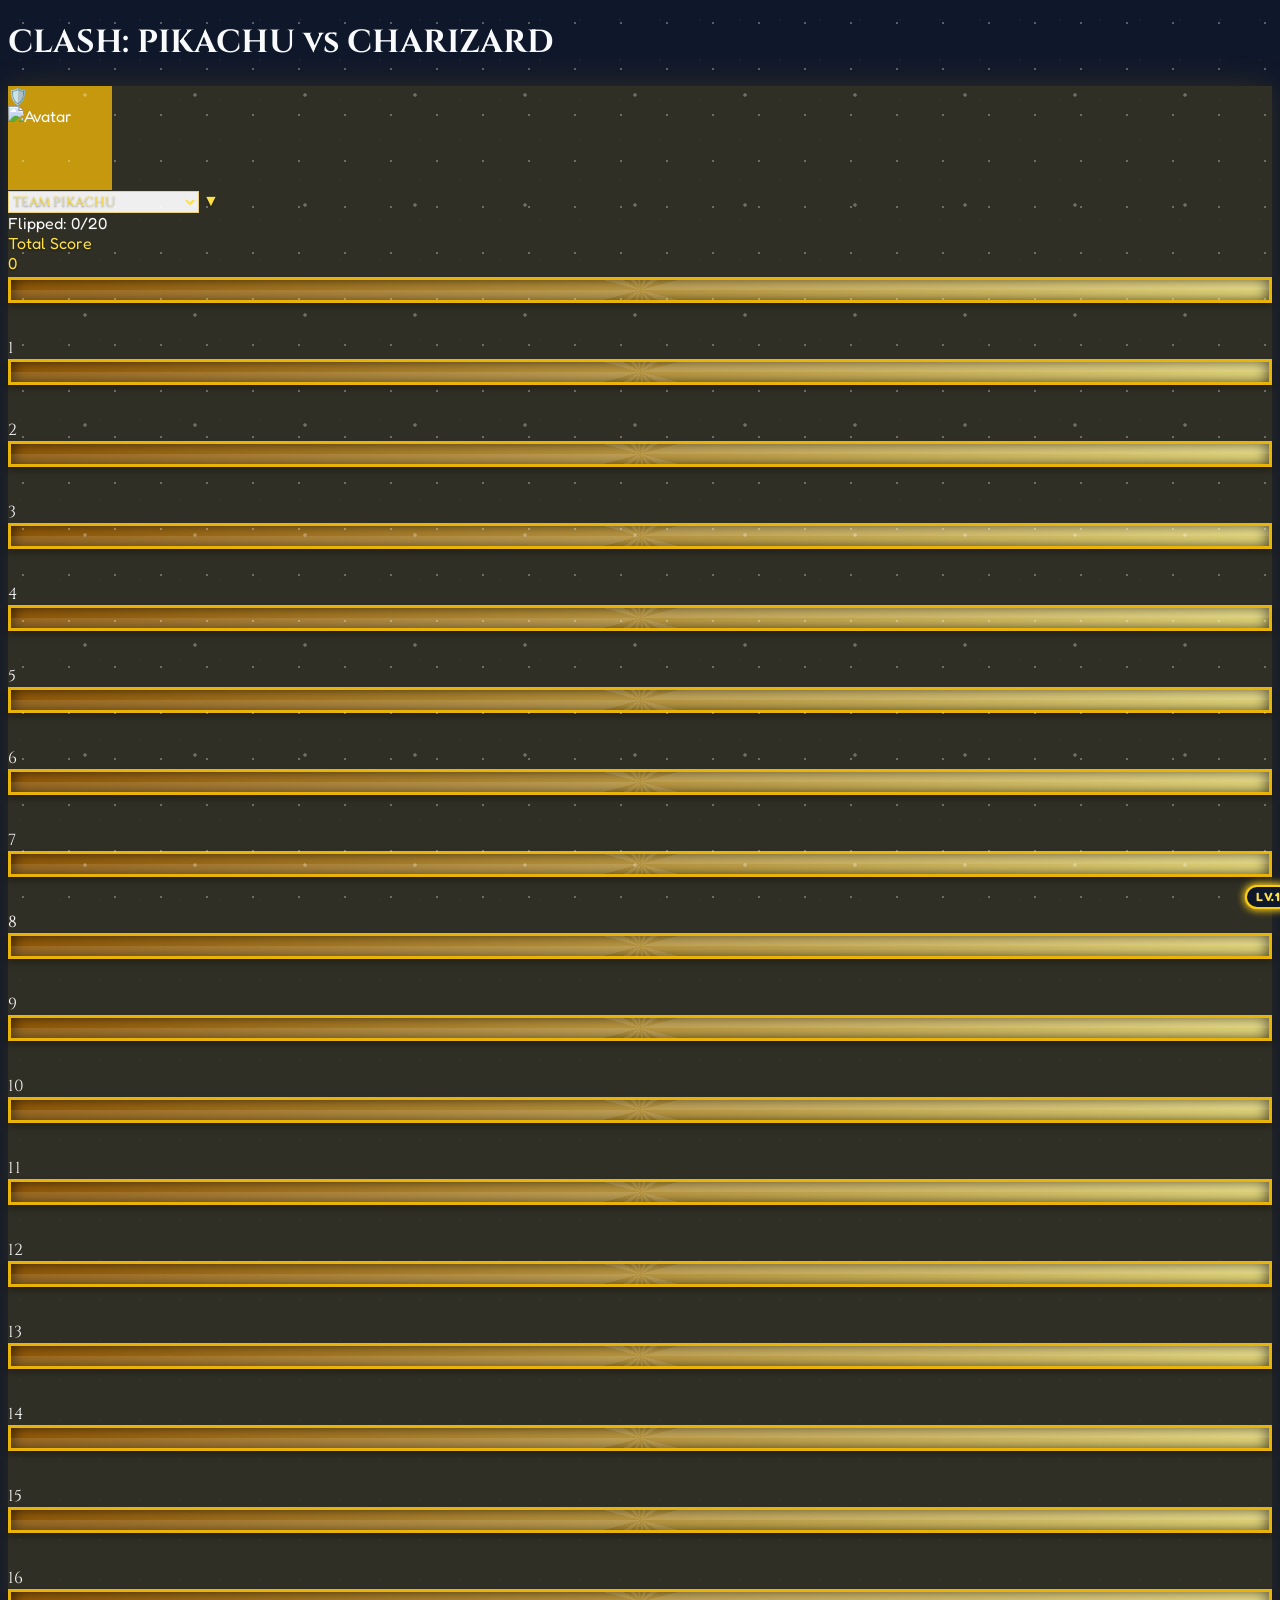
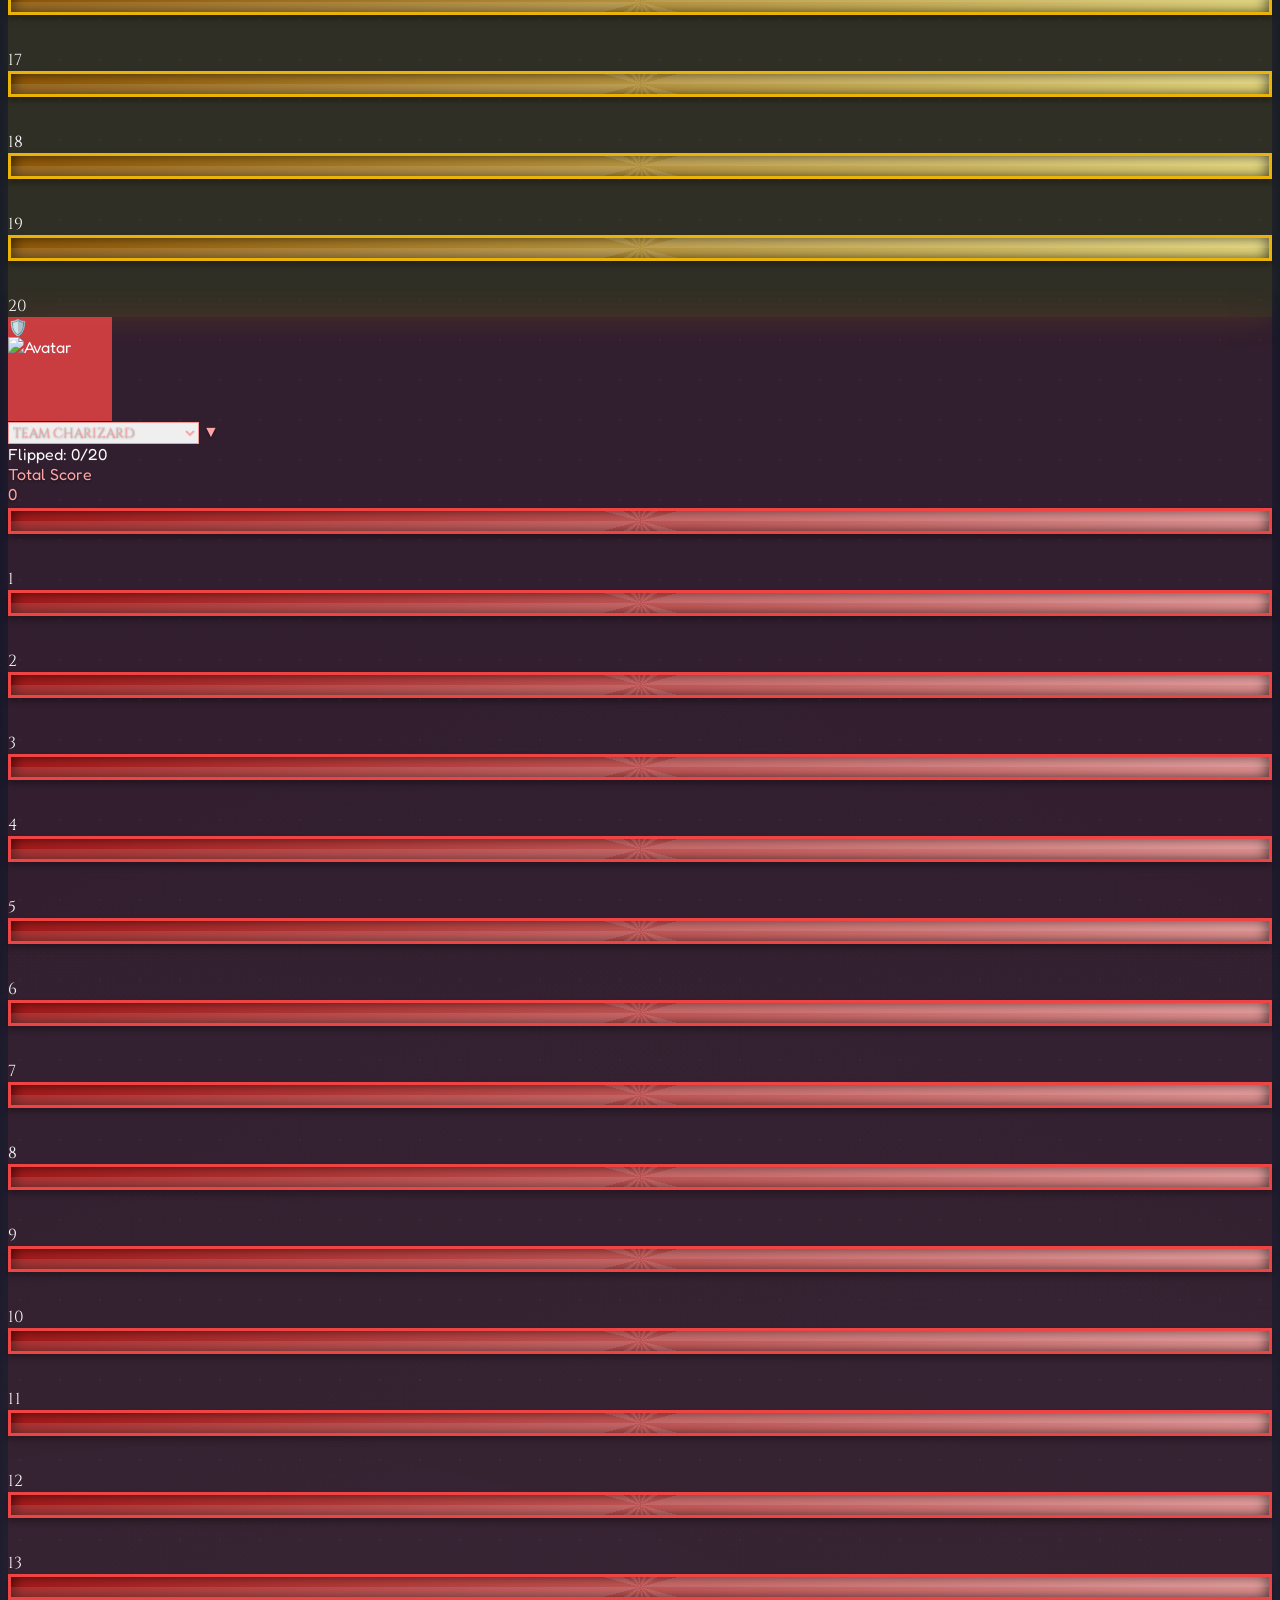
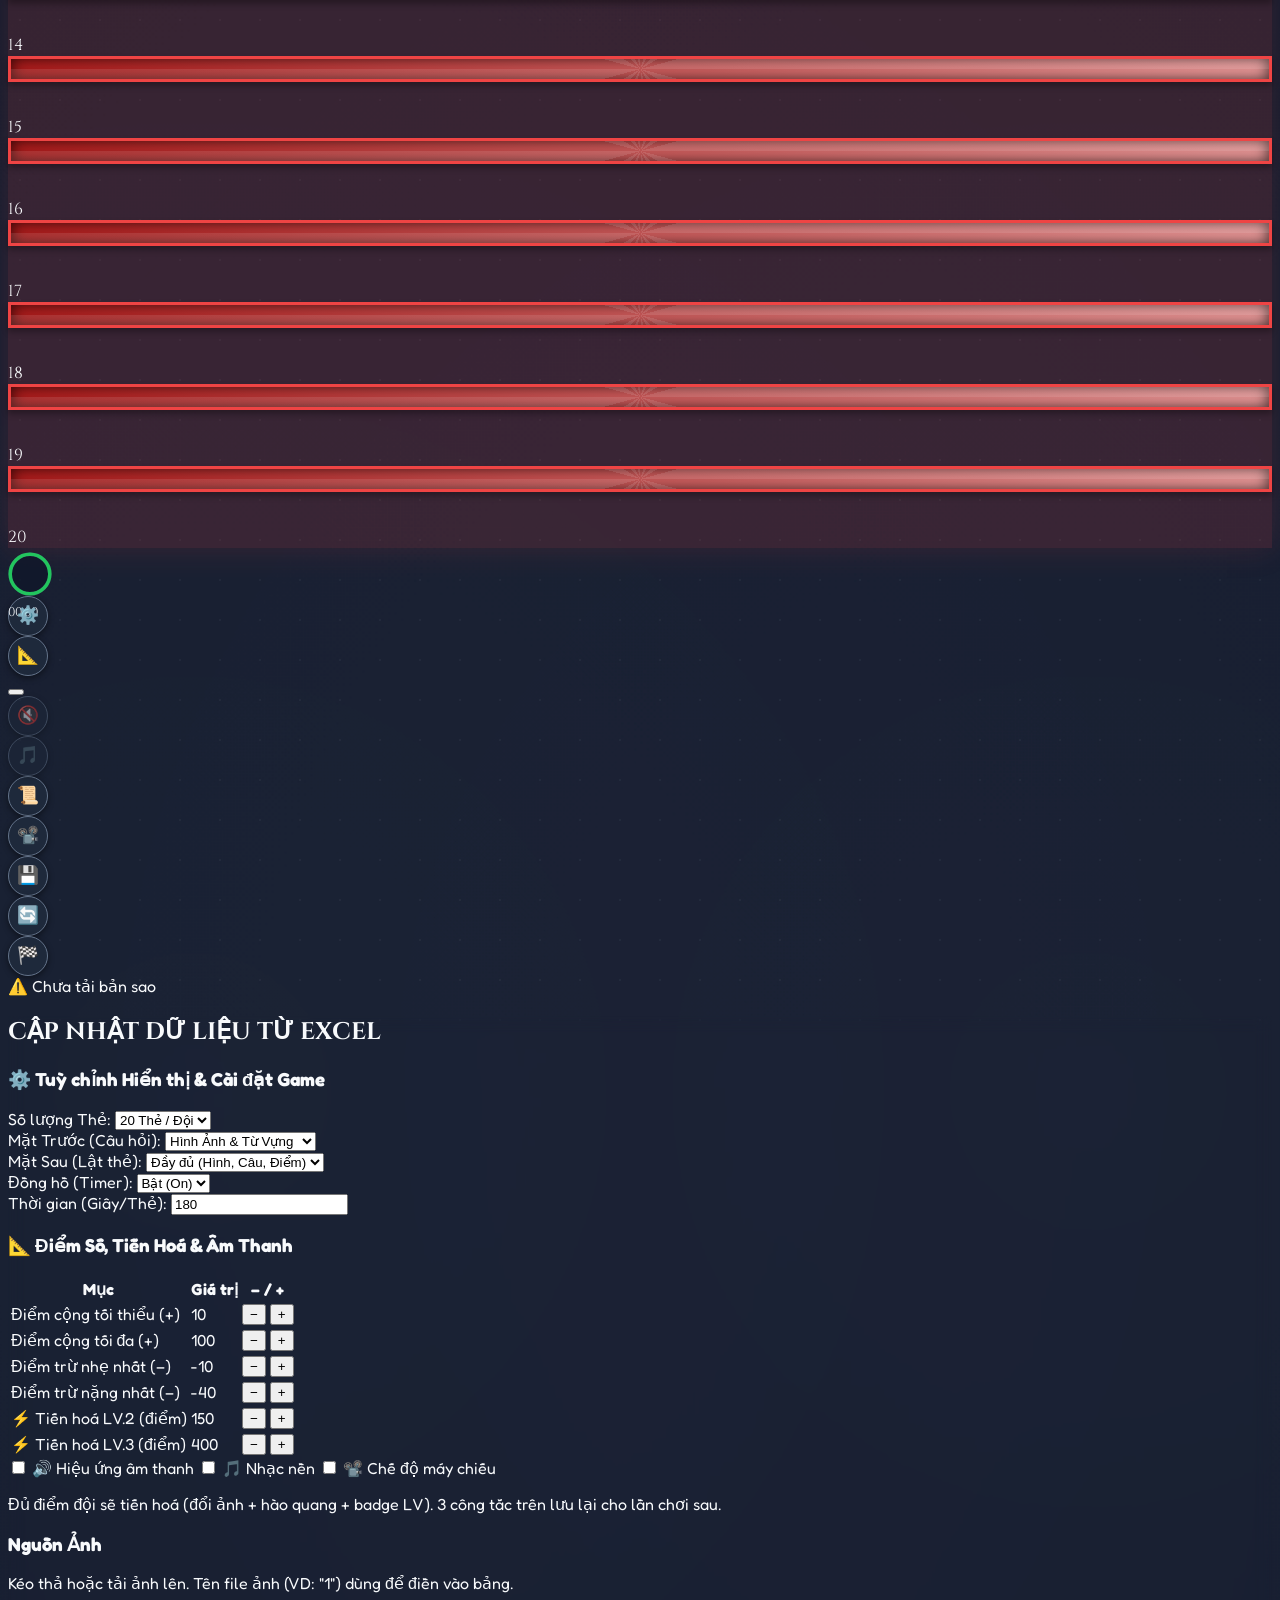
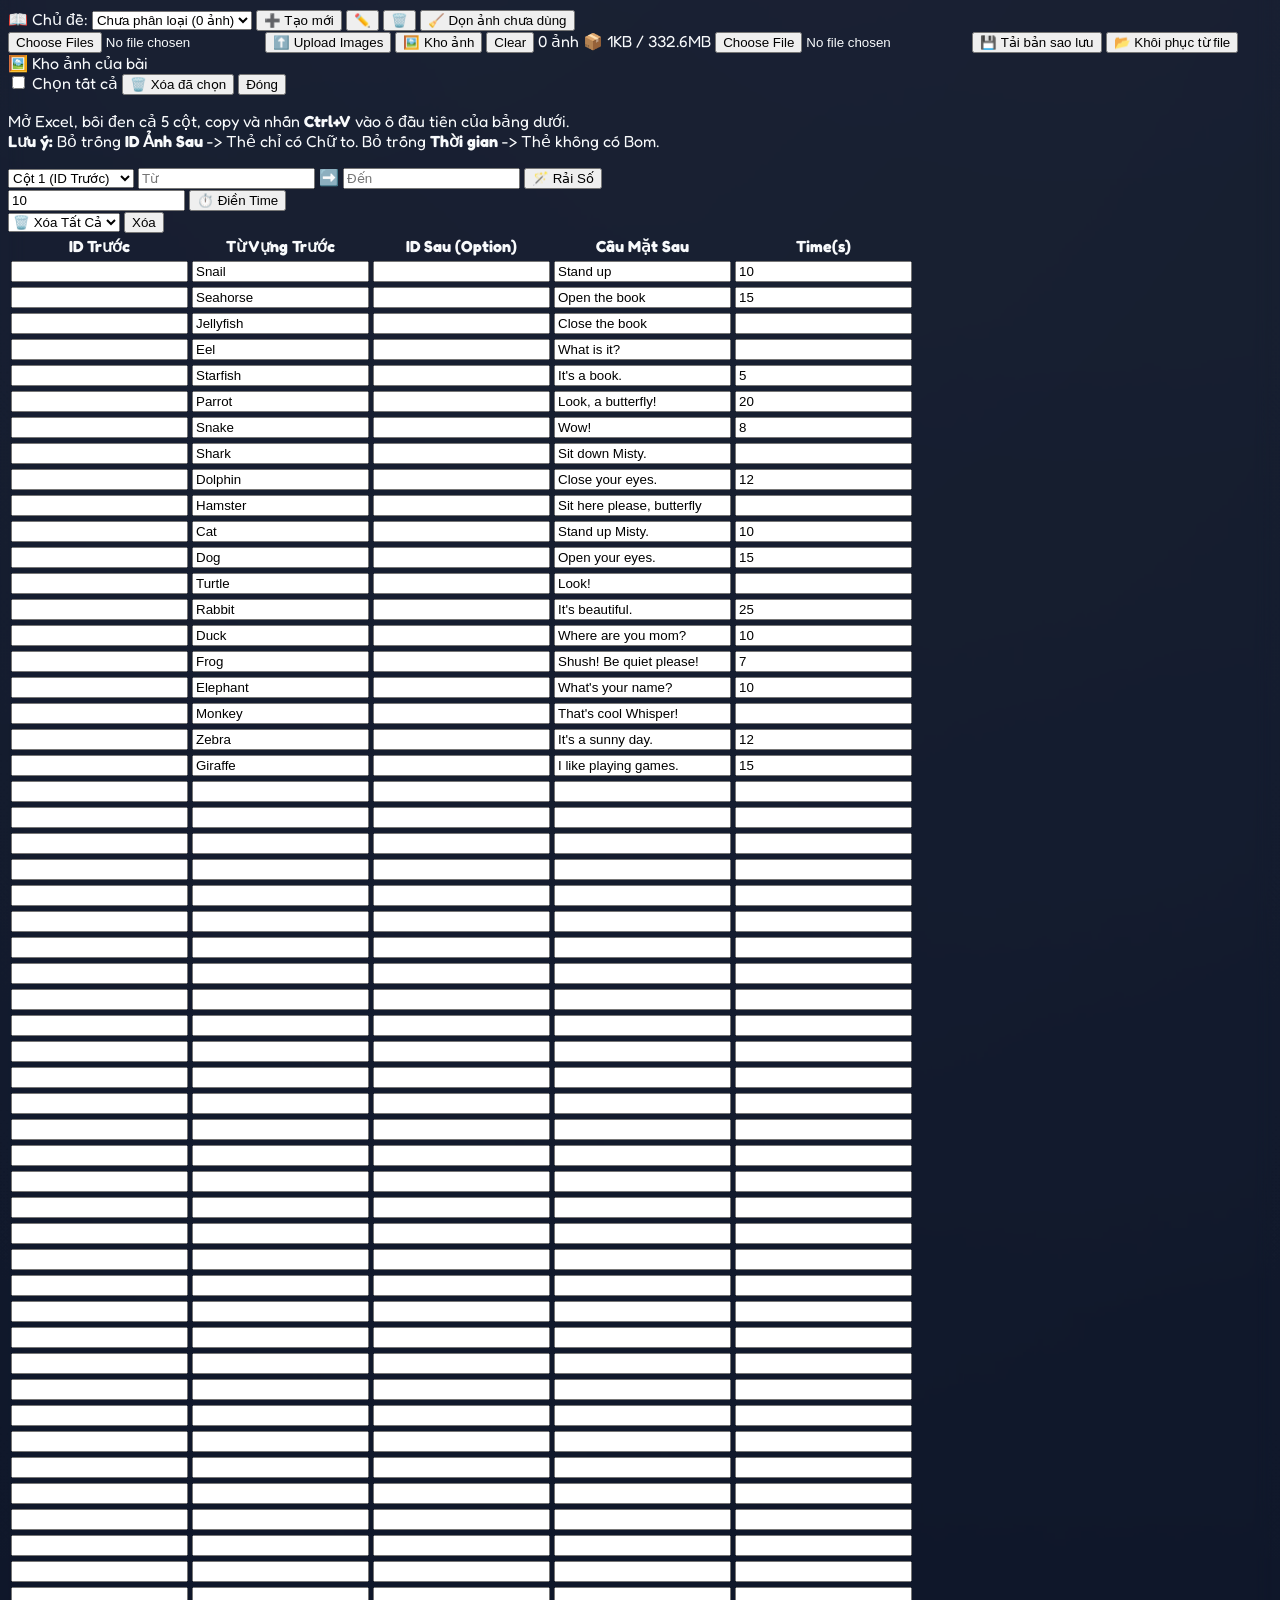
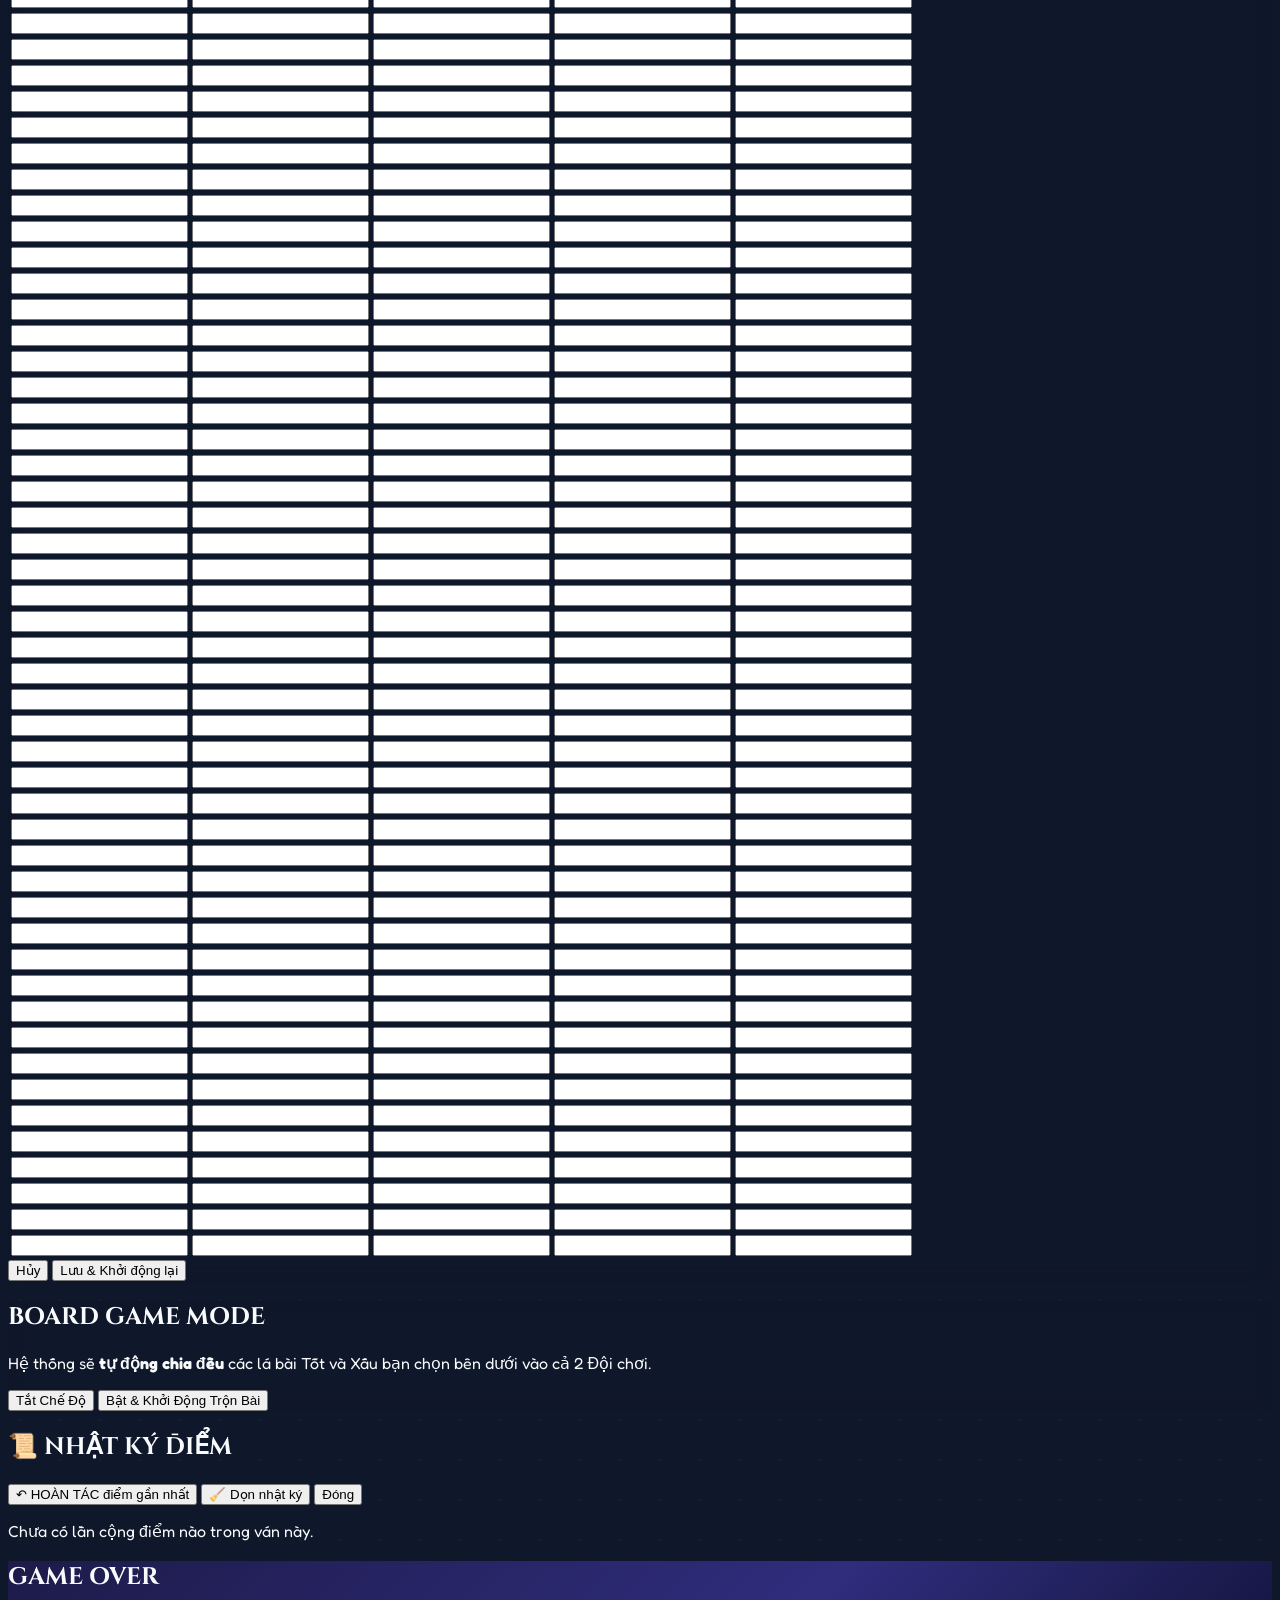
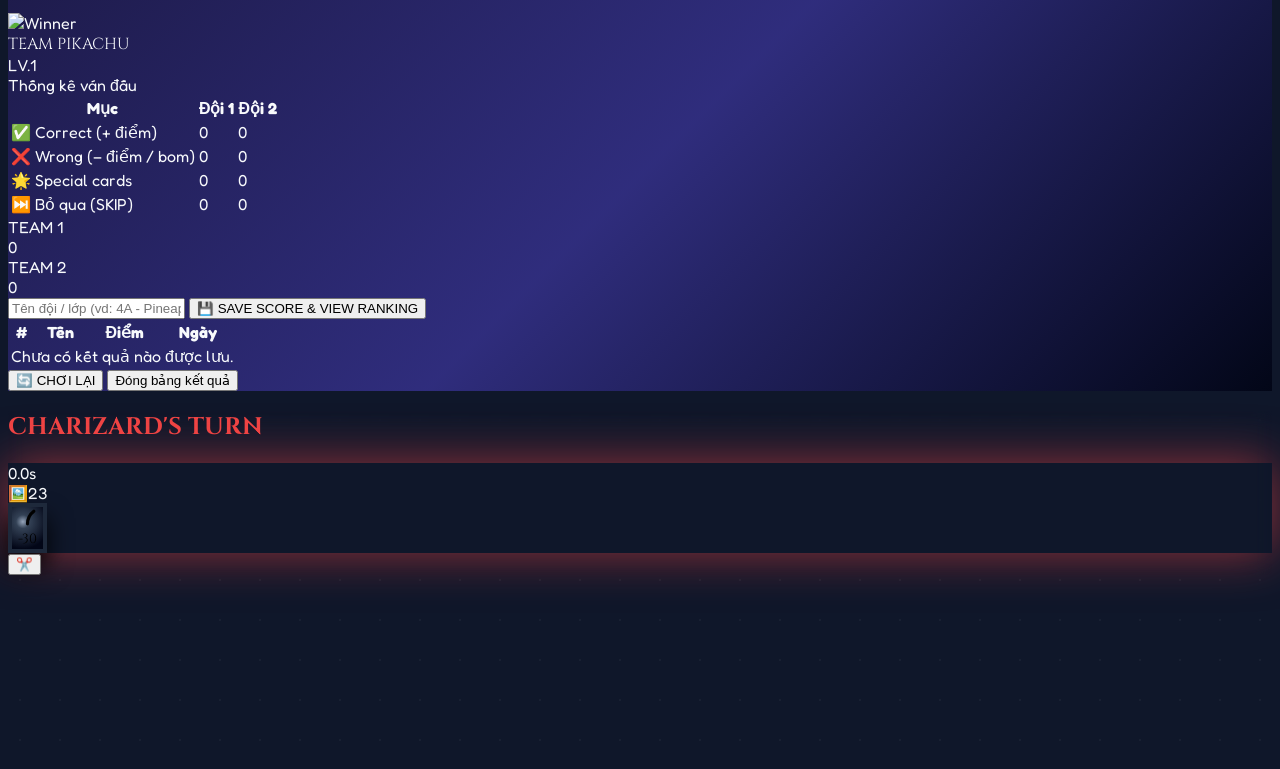
==== index.html @ c56b28fe "UI the: bo nen trang choi -> nen giay am (.card-paper/.card-frame/.card-chip) + blend anh nen trang " ====
<!DOCTYPE html>
<html lang="vi">
<head>
    <meta charset="UTF-8">
    <meta name="viewport" content="width=device-width, initial-scale=1.0">
    <title>Pokemon Cards</title>
    <script src="https://cdn.tailwindcss.com"></script>
    <link rel="stylesheet" href="css/style.css?v=13">
</head>
<body class="p-1 md:p-2 pb-3 md:pb-3 flex flex-col items-center relative overflow-x-hidden">

    <!-- Header (Đã ẩn Tiêu đề & Cân chỉnh Timer) -->
    <div class="w-full flex flex-col items-center justify-center z-10 pointer-events-none">
        <h1 id="main-title" class="hidden">CLASH: PIKACHU vs CHARIZARD</h1>
        
        <p id="global-status" class="hidden text-lg md:text-3xl text-slate-300 font-semibold animate-pulse my-1 pointer-events-auto" style="display: none;"></p>
    </div>

    <!-- Battle Arenas -->
    <div class="w-full max-w-[1920px] px-1 md:px-2 flex flex-col md:flex-row gap-1.5 md:gap-3">
        
        <!-- TEAM 1 -->
        <div id="team1-panel" class="w-full md:w-1/2 border-2 rounded-2xl md:rounded-3xl p-1.5 md:p-2 flex flex-col theme-container transition-all duration-500 relative" style="--t-rgb: 234, 179, 8; --t-main: #eab308; --t-light: #fef08a; --t-dark: #a16207; --t-text: #fde047;">
            <div class="sticky top-1 md:top-2 z-40 bg-slate-900/95 backdrop-blur-md rounded-xl p-1.5 md:p-1.5 mb-1 shadow-[0_5px_15px_rgba(0,0,0,0.5)] border border-slate-600 transition-all">
                <div class="flex justify-between items-center border-b border-slate-700 pb-1.5 md:pb-2">
                    <div class="flex items-center gap-2 md:gap-3 overflow-hidden flex-1 pr-2">
                        <div class="relative flex-shrink-0 w-16 h-16 md:w-20 md:h-20 team-avatar-box flex items-center justify-center rounded-full border-2 md:border-4 drop-shadow-xl theme-avatar-bg bg-slate-900 z-10 overflow-visible">
                            <!-- KHIÊN BẢO VỆ -->
                            <div id="team1-shield-container" class="absolute inset-[-2px] z-20 pointer-events-none opacity-0 scale-150 transition-all duration-500 flex items-center justify-center">
                                <span class="text-6xl md:text-8xl drop-shadow-[0_0_15px_rgba(59,130,246,0.8)] filter">🛡️</span>
                            </div>

                            <img id="team1-avatar" src="https://raw.githubusercontent.com/PokeAPI/sprites/master/sprites/pokemon/other/official-artwork/25.png" class="w-full h-full object-contain p-1 md:p-2 transition-transform duration-300 z-10 relative" alt="Avatar">
                            <span id="team1-level" class="evo-badge" title="Cấp độ tiến hoá">LV.1</span>
                            <div id="team1-sad-bubbles" class="absolute inset-0 pointer-events-none z-20 flex justify-center"></div>
                            <div id="team1-fireworks" class="absolute inset-[-20px] z-0 pointer-events-none hidden"></div>
                        </div>
                        <div class="flex-1 min-w-0">
                            <div class="relative inline-block w-full">
                                <select id="team1-select" class="text-sm sm:text-base md:text-xl font-black tarot-font tracking-wider bg-transparent border-b-2 border-dashed outline-none cursor-pointer appearance-none pr-5 w-full theme-text theme-select-border transition-colors duration-500 drop-shadow-sm"><option value="25" class="bg-slate-800 text-white">TEAM PIKACHU</option><option value="6" class="bg-slate-800 text-white">TEAM CHARIZARD</option><option value="150" class="bg-slate-800 text-white">TEAM MEWTWO</option><option value="10104" class="bg-slate-800 text-white">TEAM ALOLAN NINETALES</option><option value="492" class="bg-slate-800 text-white">TEAM SHAYMIN</option><option value="134" class="bg-slate-800 text-white">TEAM VAPOREON</option><option value="94" class="bg-slate-800 text-white">TEAM GENGAR</option><option value="417" class="bg-slate-800 text-white">TEAM PACHIRISU</option><option value="494" class="bg-slate-800 text-white">TEAM VICTINI</option><option value="282" class="bg-slate-800 text-white">TEAM GARDEVOIR</option><option value="697" class="bg-slate-800 text-white">TEAM TYRANTRUM</option></select>
                                <span class="absolute right-0 top-1/2 transform -translate-y-1/2 pointer-events-none text-xs md:text-base theme-text">▼</span>
                            </div>
                            <div class="flipped-label text-[9px] md:text-xs mt-0.5 text-slate-300 font-bold">Flipped: <span id="team1-flipped">0</span>/<span class="team-cards-total">0</span></div>
                        </div>
                    </div>
                    <div class="text-right bg-slate-900/80 px-2 py-1 md:px-4 md:py-2 rounded-lg md:rounded-xl border-2 theme-select-border flex-shrink-0 shadow-inner">
                        <div class="text-[8px] md:text-[10px] font-black uppercase theme-text opacity-80 leading-none mb-0.5">Total Score</div>
                        <div id="team1-score" class="text-2xl md:text-4xl font-black theme-text transition-colors duration-300 drop-shadow-lg leading-none animate-pop">0</div>
                    </div>
                </div>
            </div>
            <div id="board-team1" class="grid grid-cols-4 gap-x-1 gap-y-4 sm:gap-x-1.5 sm:gap-y-6 md:gap-x-2 md:gap-y-8 lg:gap-y-10 perspective flex-1 pt-4 sm:pt-6 lg:pt-8 mt-1"></div>
        </div>

        <!-- TEAM 2 -->
        <div id="team2-panel" class="w-full md:w-1/2 border-2 rounded-2xl md:rounded-3xl p-1.5 md:p-2 flex flex-col theme-container transition-all duration-500 relative" style="--t-rgb: 239, 68, 68; --t-main: #ef4444; --t-light: #fca5a5; --t-dark: #b91c1c; --t-text: #fca5a5;">
            <div class="sticky top-1 md:top-2 z-40 bg-slate-900/95 backdrop-blur-md rounded-xl p-1.5 md:p-1.5 mb-1 shadow-[0_5px_15px_rgba(0,0,0,0.5)] border border-slate-600 transition-all">
                <div class="flex justify-between items-center border-b border-slate-700 pb-1.5 md:pb-2">
                    <div class="flex items-center gap-2 md:gap-3 overflow-hidden flex-1 pr-2">
                        <div class="relative flex-shrink-0 w-16 h-16 md:w-20 md:h-20 team-avatar-box flex items-center justify-center rounded-full border-2 md:border-4 drop-shadow-xl theme-avatar-bg bg-slate-900 z-10 overflow-visible">
                            <!-- KHIÊN BẢO VỆ -->
                            <div id="team2-shield-container" class="absolute inset-[-2px] z-20 pointer-events-none opacity-0 scale-150 transition-all duration-500 flex items-center justify-center">
                                <span class="text-6xl md:text-8xl drop-shadow-[0_0_15px_rgba(59,130,246,0.8)] filter">🛡️</span>
                            </div>

                            <img id="team2-avatar" src="https://raw.githubusercontent.com/PokeAPI/sprites/master/sprites/pokemon/other/official-artwork/6.png" class="w-full h-full object-contain p-1 md:p-2 transition-transform duration-300 z-10 relative" alt="Avatar">
                            <span id="team2-level" class="evo-badge" title="Cấp độ tiến hoá">LV.1</span>
                            <div id="team2-sad-bubbles" class="absolute inset-0 pointer-events-none z-20 flex justify-center"></div>
                            <div id="team2-fireworks" class="absolute inset-[-20px] z-0 pointer-events-none hidden"></div>
                        </div>
                        <div class="flex-1 min-w-0">
                            <div class="relative inline-block w-full">
                                <select id="team2-select" class="text-sm sm:text-base md:text-xl font-black tarot-font tracking-wider bg-transparent border-b-2 border-dashed outline-none cursor-pointer appearance-none pr-5 w-full theme-text theme-select-border transition-colors duration-500 drop-shadow-sm"><option value="25" class="bg-slate-800 text-white">TEAM PIKACHU</option><option value="6" class="bg-slate-800 text-white">TEAM CHARIZARD</option><option value="150" class="bg-slate-800 text-white">TEAM MEWTWO</option><option value="10104" class="bg-slate-800 text-white">TEAM ALOLAN NINETALES</option><option value="492" class="bg-slate-800 text-white">TEAM SHAYMIN</option><option value="134" class="bg-slate-800 text-white">TEAM VAPOREON</option><option value="94" class="bg-slate-800 text-white">TEAM GENGAR</option><option value="417" class="bg-slate-800 text-white">TEAM PACHIRISU</option><option value="494" class="bg-slate-800 text-white">TEAM VICTINI</option><option value="282" class="bg-slate-800 text-white">TEAM GARDEVOIR</option><option value="697" class="bg-slate-800 text-white">TEAM TYRANTRUM</option></select>
                                <span class="absolute right-0 top-1/2 transform -translate-y-1/2 pointer-events-none text-xs md:text-base theme-text">▼</span>
                            </div>
                            <div class="flipped-label text-[9px] md:text-xs mt-0.5 text-slate-300 font-bold">Flipped: <span id="team2-flipped">0</span>/<span class="team-cards-total">0</span></div>
                        </div>
                    </div>
                    <div class="text-right bg-slate-900/80 px-2 py-1 md:px-4 md:py-2 rounded-lg md:rounded-xl border-2 theme-select-border flex-shrink-0 shadow-inner">
                        <div class="text-[8px] md:text-[10px] font-black uppercase theme-text opacity-80 leading-none mb-0.5">Total Score</div>
                        <div id="team2-score" class="text-2xl md:text-4xl font-black theme-text transition-colors duration-300 drop-shadow-lg leading-none animate-pop">0</div>
                    </div>
                </div>
            </div>
            <div id="board-team2" class="grid grid-cols-4 gap-x-1 gap-y-4 sm:gap-x-1.5 sm:gap-y-6 md:gap-x-2 md:gap-y-8 lg:gap-y-10 perspective flex-1 pt-4 sm:pt-6 lg:pt-8 mt-1"></div>
        </div>

    </div>

    <!-- THANH ĐIỀU KHIỂN DUY NHẤT (Task 3) — gom mọi nút vào 1 chỗ dưới cùng -->
    <div class="restart-block h-12 text-center w-full flex items-center justify-center px-4"></div>

    <div id="game-toolbar" class="fixed bottom-1.5 left-1/2 -translate-x-1/2 z-40 flex items-center gap-1.5 md:gap-2 bg-slate-800/75 backdrop-blur-md p-1 md:p-1 rounded-2xl border border-slate-600/60 shadow-[0_8px_24px_rgba(0,0,0,0.55)] max-w-[calc(100vw-16px)] overflow-x-auto">

        <!-- ĐỒNG HỒ ĐẾM NGƯỢC (chuyển vào thanh công cụ — không chiếm thêm chiều cao màn hình) -->        <!-- GAME TIMER CONTAINER -->
        <div id="game-timer-container" class="relative w-16 h-16 md:w-20 md:h-20 flex items-center justify-center my-1 transition-all duration-300 pointer-events-auto">
            <!-- Vòng tròn nền -->
            <svg class="absolute inset-0 w-full h-full" viewBox="0 0 100 100">
                <circle cx="50" cy="50" r="45" fill="rgba(15, 23, 42, 0.8)" stroke="#334155" stroke-width="8"></circle>
                <!-- Vòng tròn thời gian chạy -->
                <circle id="game-timer-progress" cx="50" cy="50" r="45" fill="none" stroke="#22c55e" stroke-width="8" stroke-linecap="round" class="timer-ring" stroke-dasharray="283" stroke-dashoffset="0"></circle>
            </svg>
            <!-- Số điện tử -->
            <span id="game-timer-text" class="relative z-10 text-lg md:text-xl font-black text-white tarot-font drop-shadow-md tracking-wider">00:00</span>
        </div>


        <button id="btn-settings" class="tool-btn" title="⚙️ Nhập dữ liệu Excel &amp; Cài đặt">⚙️</button>

        <button id="btn-score-settings" class="tool-btn" title="📐 Biên độ điểm &amp; ngưỡng tiến hoá">📐</button>

        <div class="relative group flex-shrink-0">
            <button id="btn-special-mode" class="relative w-8 h-8 md:w-10 md:h-10 rounded-full transition-all duration-300 border border-slate-800 flex items-center justify-center shadow-lg bg-white overflow-hidden hover:scale-105 active:scale-95" title="Bật/Tắt Các Lá Bài Board Game">
                <div class="absolute top-0 left-0 w-full h-1/2 bg-red-500 pointer-events-none"></div>
                <div class="absolute top-1/2 w-full h-1 bg-slate-800 transform -translate-y-1/2 pointer-events-none"></div>
                <div class="relative w-2.5 h-2.5 md:w-3 md:h-3 bg-white border-[1.5px] border-slate-800 rounded-full z-10 transition-colors pointer-events-none group-hover:bg-yellow-300"></div>
                <div id="pokeball-glow" class="absolute inset-[-10px] rounded-full shadow-[0_0_10px_#fde047] opacity-0 transition-opacity duration-300 pointer-events-none"></div>
            </button>
            <span id="special-mode-indicator" class="absolute -bottom-0 -right-0 w-2.5 h-2.5 md:w-3 md:h-3 rounded-full border border-slate-800 bg-red-500 transition-colors pointer-events-none z-50"></span>
        </div>

        <button id="btn-sound" class="tool-btn" title="🔊 Bật/Tắt hiệu ứng âm thanh (SFX)">🔇</button>
        <button id="btn-music" class="tool-btn" title="🎵 Bật/Tắt nhạc nền (Music)">🎵</button>
        <button id="btn-history" class="tool-btn" title="📜 Nhật ký điểm &amp; Hoàn tác (Undo)">📜</button>
        <button id="btn-projector" class="tool-btn" title="📽️ Chế độ máy chiếu (phóng to số/chữ)">📽️</button>
        <button id="btn-backup-quick" class="tool-btn" title="💾 Tải bản sao lưu (file JSON)">💾</button>
        <button id="btn-reset" class="tool-btn" title="🔄 Chơi lại từ đầu (Restart)">🔄</button>
        <button id="btn-end-early" class="tool-btn border-rose-500 shadow-[0_0_10px_rgba(225,29,72,0.55)]" title="🏁 Kết thúc game &amp; xem kết quả">🏁</button>

        <span id="backup-warning" class="hidden absolute bottom-full right-0 mb-1.5 whitespace-nowrap bg-red-600 text-white text-[10px] md:text-xs font-black px-2.5 py-1 rounded-full shadow-lg border border-red-400 animate-pulse cursor-pointer" title="Bấm để tải bản sao lưu ngay">⚠️ Chưa tải bản sao</span>
    </div>

    <!-- ============================================== -->
    <!-- CÁC MODAL HIỂN THỊ (POPUP) CỦA HỆ THỐNG -->
    <!-- ============================================== -->
    
    <!-- SETTINGS MODAL — KHÔNG tự mở khi vào trang (Task 3: bấm ⚙️ mới mở) -->
    <div id="settings-modal" class="fixed inset-0 bg-black/90 z-50 flex-col items-center justify-center p-4 hidden">
        <div class="bg-slate-800 p-4 md:p-6 rounded-2xl w-full max-w-5xl border-4 border-slate-600 shadow-[0_0_50px_rgba(0,0,0,0.5)] flex flex-col h-[90vh]">
            <h2 class="text-xl md:text-2xl font-black text-white mb-1 tarot-font tracking-wider">CẬP NHẬT DỮ LIỆU TỪ EXCEL</h2>
            
            <!-- Khu vực Tùy chỉnh Hiển thị -->
            <div class="bg-slate-900 p-4 rounded-xl border border-slate-600 mb-3 flex flex-col gap-3 shadow-inner mt-2">
                <h3 class="text-yellow-400 font-bold text-sm md:text-base uppercase">⚙️ Tuỳ chỉnh Hiển thị &amp; Cài đặt Game</h3>
                <div class="grid grid-cols-1 sm:grid-cols-2 md:grid-cols-5 gap-3">
                    <div class="flex-1">
                        <label class="text-slate-300 text-sm font-semibold block mb-1">Số lượng Thẻ:</label>
                        <select id="setting-cards-count" class="w-full bg-slate-700 hover:bg-slate-600 text-white text-base p-2.5 rounded-lg outline-none border border-slate-500 cursor-pointer shadow-md transition-colors font-semibold">
                            <option value="9">9 Thẻ / Đội</option>
                            <option value="12">12 Thẻ / Đội</option>
                            <option value="16">16 Thẻ / Đội</option>
                            <option value="20" selected="">20 Thẻ / Đội</option>
                        </select>
                    </div>
                    <div class="flex-1">
                        <label class="text-slate-300 text-sm font-semibold block mb-1">Mặt Trước (Câu hỏi):</label>
                        <select id="setting-front-mode" class="w-full bg-slate-700 hover:bg-slate-600 text-white text-base p-2.5 rounded-lg outline-none border border-slate-500 cursor-pointer shadow-md transition-colors font-semibold">
                            <option value="both">Hình Ảnh &amp; Từ Vựng</option>
                            <option value="image">Chỉ hiển thị Hình Ảnh</option>
                            <option value="text">Chỉ hiển thị Từ Vựng</option>
                        </select>
                    </div>
                    <div class="flex-1">
                        <label class="text-slate-300 text-sm font-semibold block mb-1">Mặt Sau (Lật thẻ):</label>
                        <select id="setting-back-mode" class="w-full bg-slate-700 hover:bg-slate-600 text-white text-base p-2.5 rounded-lg outline-none border border-slate-500 cursor-pointer shadow-md transition-colors font-semibold">
                            <option value="full">Đầy đủ (Hình, Câu, Điểm)</option>
                            <option value="image_only">Chỉ hiển thị Hình ảnh</option>
                            <option value="text_only">Chỉ hiển thị Câu chữ</option>
                            <option value="points">Chỉ hiển thị Điểm Số</option>
                        </select>
                    </div>
                    <div class="flex-1">
                        <label class="text-slate-300 text-sm font-semibold block mb-1">Đồng hồ (Timer):</label>
                        <select id="setting-timer-enabled" class="w-full bg-slate-700 hover:bg-slate-600 text-white text-base p-2.5 rounded-lg outline-none border border-slate-500 cursor-pointer shadow-md transition-colors font-semibold">
                            <option value="on">Bật (On)</option>
                            <option value="off">Tắt (Off)</option>
                        </select>
                    </div>
                    <div class="flex-1">
                        <label class="text-slate-300 text-sm font-semibold block mb-1">Thời gian (Giây/Thẻ):</label>
                        <input type="number" id="setting-global-time" class="w-full bg-slate-700 hover:bg-slate-600 text-white text-base p-2.5 rounded-lg outline-none border border-slate-500 shadow-md transition-colors font-semibold" value="180" min="30">
                    </div>
                </div>
            </div>

            <!-- BẢNG PHẲNG (Task 4): ĐIỂM SỐ + TIẾN HOÁ + ÂM THANH — thấy hết trong 1 màn hình -->
            <div id="score-settings-section" class="bg-slate-900 p-3 md:p-4 rounded-xl border border-slate-600 mb-3 shadow-inner">
                <h3 class="text-yellow-400 font-bold text-sm md:text-base uppercase mb-2">📐 Điểm Số, Tiến Hoá &amp; Âm Thanh</h3>
                <div class="overflow-x-auto">
                    <table class="w-full text-left text-sm border-collapse">
                        <thead>
                            <tr class="text-slate-400 text-[11px] md:text-xs uppercase">
                                <th class="py-1.5 pr-2 border-b border-slate-700">Mục</th>
                                <th class="py-1.5 px-2 border-b border-slate-700 text-center w-20">Giá trị</th>
                                <th class="py-1.5 pl-2 border-b border-slate-700 text-center w-28">− / +</th>
                            </tr>
                        </thead>
                        <tbody class="text-slate-200">
                            <tr class="border-b border-slate-800">
                                <td class="py-1.5 pr-2">Điểm cộng tối thiểu (+)</td>
                                <td class="py-1.5 px-2 text-center font-black text-green-400"><span id="val-posMin">10</span></td>
                                <td class="py-1.5 pl-2 text-center whitespace-nowrap">
                                    <button onclick="updateScoreSetting('posMin', -10)" class="w-7 h-7 md:w-8 md:h-8 bg-slate-600 hover:bg-slate-500 rounded font-bold text-white active:scale-95">−</button>
                                    <button onclick="updateScoreSetting('posMin', 10)" class="w-7 h-7 md:w-8 md:h-8 bg-slate-600 hover:bg-slate-500 rounded font-bold text-white active:scale-95">+</button>
                                </td>
                            </tr>
                            <tr class="border-b border-slate-800">
                                <td class="py-1.5 pr-2">Điểm cộng tối đa (+)</td>
                                <td class="py-1.5 px-2 text-center font-black text-green-400"><span id="val-posMax">100</span></td>
                                <td class="py-1.5 pl-2 text-center whitespace-nowrap">
                                    <button onclick="updateScoreSetting('posMax', -10)" class="w-7 h-7 md:w-8 md:h-8 bg-slate-600 hover:bg-slate-500 rounded font-bold text-white active:scale-95">−</button>
                                    <button onclick="updateScoreSetting('posMax', 10)" class="w-7 h-7 md:w-8 md:h-8 bg-slate-600 hover:bg-slate-500 rounded font-bold text-white active:scale-95">+</button>
                                </td>
                            </tr>
                            <tr class="border-b border-slate-800">
                                <td class="py-1.5 pr-2">Điểm trừ nhẹ nhất (−)</td>
                                <td class="py-1.5 px-2 text-center font-black text-red-400"><span id="val-negMin">-10</span></td>
                                <td class="py-1.5 pl-2 text-center whitespace-nowrap">
                                    <button onclick="updateScoreSetting('negMin', -10)" class="w-7 h-7 md:w-8 md:h-8 bg-slate-600 hover:bg-slate-500 rounded font-bold text-white active:scale-95">−</button>
                                    <button onclick="updateScoreSetting('negMin', 10)" class="w-7 h-7 md:w-8 md:h-8 bg-slate-600 hover:bg-slate-500 rounded font-bold text-white active:scale-95">+</button>
                                </td>
                            </tr>
                            <tr class="border-b border-slate-800">
                                <td class="py-1.5 pr-2">Điểm trừ nặng nhất (−)</td>
                                <td class="py-1.5 px-2 text-center font-black text-red-400"><span id="val-negMax">-40</span></td>
                                <td class="py-1.5 pl-2 text-center whitespace-nowrap">
                                    <button onclick="updateScoreSetting('negMax', -10)" class="w-7 h-7 md:w-8 md:h-8 bg-slate-600 hover:bg-slate-500 rounded font-bold text-white active:scale-95">−</button>
                                    <button onclick="updateScoreSetting('negMax', 10)" class="w-7 h-7 md:w-8 md:h-8 bg-slate-600 hover:bg-slate-500 rounded font-bold text-white active:scale-95">+</button>
                                </td>
                            </tr>
                            <tr class="border-b border-slate-800 bg-yellow-950/40">
                                <td class="py-1.5 pr-2">⚡ Tiến hoá LV.2 (điểm)</td>
                                <td class="py-1.5 px-2 text-center font-black text-yellow-300"><span id="val-evoLv2">150</span></td>
                                <td class="py-1.5 pl-2 text-center whitespace-nowrap">
                                    <button onclick="updateScoreSetting('evoLv2', -50)" class="w-7 h-7 md:w-8 md:h-8 bg-slate-600 hover:bg-slate-500 rounded font-bold text-white active:scale-95">−</button>
                                    <button onclick="updateScoreSetting('evoLv2', 50)" class="w-7 h-7 md:w-8 md:h-8 bg-slate-600 hover:bg-slate-500 rounded font-bold text-white active:scale-95">+</button>
                                </td>
                            </tr>
                            <tr>
                                <td class="py-1.5 pr-2">⚡ Tiến hoá LV.3 (điểm)</td>
                                <td class="py-1.5 px-2 text-center font-black text-yellow-300"><span id="val-evoLv3">400</span></td>
                                <td class="py-1.5 pl-2 text-center whitespace-nowrap">
                                    <button onclick="updateScoreSetting('evoLv3', -50)" class="w-7 h-7 md:w-8 md:h-8 bg-slate-600 hover:bg-slate-500 rounded font-bold text-white active:scale-95">−</button>
                                    <button onclick="updateScoreSetting('evoLv3', 50)" class="w-7 h-7 md:w-8 md:h-8 bg-slate-600 hover:bg-slate-500 rounded font-bold text-white active:scale-95">+</button>
                                </td>
                            </tr>
                        </tbody>
                    </table>
                </div>
                <div class="flex flex-wrap items-center gap-x-5 gap-y-2 mt-3 pt-3 border-t border-slate-700 text-sm text-slate-200">
                    <label class="flex items-center gap-2 cursor-pointer font-semibold"><input type="checkbox" id="setting-sfx" class="w-4 h-4 accent-green-500"> 🔊 Hiệu ứng âm thanh</label>
                    <label class="flex items-center gap-2 cursor-pointer font-semibold"><input type="checkbox" id="setting-bgm" class="w-4 h-4 accent-green-500"> 🎵 Nhạc nền</label>
                    <label class="flex items-center gap-2 cursor-pointer font-semibold"><input type="checkbox" id="setting-projector" class="w-4 h-4 accent-green-500"> 📽️ Chế độ máy chiếu</label>
                </div>
                <p class="text-slate-400 text-[11px] mt-2">Đủ điểm đội sẽ tiến hoá (đổi ảnh + hào quang + badge LV). 3 công tắc trên lưu lại cho lần chơi sau.</p>
            </div>

            <!-- KHO ẢNH NỘI BỘ -->
            <div id="image-pool-dropzone" class="bg-emerald-900/30 p-3 rounded-xl border border-emerald-500/30 mb-3 flex flex-col md:flex-row items-start md:items-center justify-between gap-3 shadow-inner relative overflow-hidden">
                <div class="absolute inset-0 bg-gradient-to-r from-emerald-500/10 to-transparent pointer-events-none"></div>
                <div class="relative z-10">
                    <h3 class="text-emerald-400 font-bold text-sm tracking-wider mb-1 uppercase">Nguồn Ảnh</h3>
                    <p class="text-slate-300 text-xs">Kéo thả hoặc tải ảnh lên. Tên file ảnh (VD: "1") dùng để điền vào bảng.</p>
                </div>
                <!-- ALBUM THEO CHỦ ĐỀ (Bước 5): chọn chủ đề trước khi upload, khi chơi chỉ cần mở đúng chủ đề -->
                <div class="flex items-center gap-1.5 relative z-10 w-full md:w-auto flex-wrap mt-1">
                    <span class="text-slate-400 text-xs font-bold uppercase tracking-wide">📖 Chủ đề:</span>
                    <select id="album-select" class="bg-slate-800 border border-slate-600 text-white text-xs font-bold rounded-lg px-2 py-1.5 focus:outline-none focus:border-emerald-500 max-w-[180px]"></select>
                    <button id="btn-album-new" class="bg-emerald-700 hover:bg-emerald-600 text-white px-2 py-1.5 rounded-lg text-xs font-bold shadow transition-all active:scale-95 whitespace-nowrap" title="Tạo album chủ đề mới (VD: Animals, Food, Halloween...)">➕ Tạo mới</button>
                    <button id="btn-album-rename" class="bg-slate-600 hover:bg-slate-500 text-white px-2 py-1.5 rounded-lg text-xs font-bold shadow transition-all active:scale-95" title="Đổi tên chủ đề đang mở">✏️</button>
                    <button id="btn-album-delete" class="bg-rose-700 hover:bg-rose-600 text-white px-2 py-1.5 rounded-lg text-xs font-bold shadow transition-all active:scale-95" title="Xóa chủ đề đang mở (kèm ảnh trong đó)">🗑️</button>
                    <button id="btn-clean-unused" class="bg-amber-700 hover:bg-amber-600 text-white px-2 py-1.5 rounded-lg text-xs font-bold shadow transition-all active:scale-95 whitespace-nowrap" title="Xóa ảnh trong album mà bảng bài học chưa dùng tới">🧹 Dọn ảnh chưa dùng</button>
                </div>
                <div class="flex items-center gap-2 relative z-10 w-full md:w-auto flex-wrap">
                    <input type="file" id="image-upload-input" multiple accept="image/*" class="hidden">
                    <button id="btn-upload-images" class="flex-1 md:flex-none bg-emerald-600 hover:bg-emerald-500 text-white px-4 py-2 rounded-lg text-sm font-bold shadow-[0_4px_15px_rgba(16,185,129,0.4)] transition-all active:scale-95 whitespace-nowrap flex items-center justify-center gap-1"><span class="text-lg leading-none">⬆️</span> Upload Images</button>
                    <button id="btn-toggle-gallery" class="bg-teal-700 hover:bg-teal-600 text-white px-3 py-2 rounded-lg text-sm font-bold shadow-md border border-teal-500/50 transition-all active:scale-95 whitespace-nowrap">🖼️ Kho ảnh</button>
                    <button id="btn-clear-images" class="bg-slate-600 hover:bg-slate-500 text-white px-3 py-2 rounded-lg text-sm font-bold shadow-md transition-all border border-slate-500 active:scale-95">Clear</button>
                    <span id="image-pool-count" class="text-emerald-400 font-black text-sm ml-1 whitespace-nowrap min-w-[50px]">0 ảnh</span>
                    <span id="image-pool-size" class="text-slate-400 text-xs font-semibold ml-1 whitespace-nowrap">📦 0KB</span>
                    <span class="flex-1 md:hidden"></span>
                    <input type="file" id="restore-file-input" accept=".json,application/json" class="hidden">
                    <button id="btn-backup" class="bg-indigo-600 hover:bg-indigo-500 text-white px-3 py-2 rounded-lg text-sm font-bold shadow-md border border-indigo-500/50 transition-all active:scale-95 whitespace-nowrap" title="Tải file sao lưu (bảng + cài đặt + toàn bộ kho ảnh) về máy">💾 Tải bản sao lưu</button>
                    <button id="btn-restore" class="bg-amber-600 hover:bg-amber-500 text-white px-3 py-2 rounded-lg text-sm font-bold shadow-md border border-amber-500/50 transition-all active:scale-95 whitespace-nowrap" title="Khôi phục từ file sao lưu đã tải trước đó">📂 Khôi phục từ file</button>
                </div>
            </div>

            <!-- BẢNG THUMBNAIL KHO ẢNH -->
            <div id="image-pool-panel" class="hidden bg-slate-900/70 p-3 rounded-xl border border-teal-600/40 mb-3">
                <div class="flex items-center justify-between gap-2 mb-2 flex-wrap">
                    <div class="flex items-center gap-3 flex-wrap">
                        <span class="text-teal-400 font-bold text-xs uppercase tracking-wider">🖼️ Kho ảnh của bài</span>
                        <span id="missing-ids-warning" class="hidden text-red-400 text-xs font-black"></span>
                    </div>
                    <div class="flex items-center gap-2 flex-wrap">
                        <label class="text-slate-300 text-xs flex items-center gap-1 cursor-pointer select-none">
                            <input type="checkbox" id="gallery-select-all" class="w-3.5 h-3.5 accent-teal-500"> Chọn tất cả
                        </label>
                        <button id="btn-delete-selected" class="bg-red-600 hover:bg-red-500 text-white px-3 py-1 rounded text-xs font-bold transition-colors active:scale-95">🗑️ Xóa đã chọn</button>
                        <button id="btn-close-gallery" class="bg-slate-600 hover:bg-slate-500 text-white px-3 py-1 rounded text-xs font-bold transition-colors active:scale-95">Đóng</button>
                    </div>
                </div>
                <div id="image-pool-gallery" class="grid grid-cols-4 sm:grid-cols-6 md:grid-cols-8 gap-2 max-h-64 overflow-y-auto custom-scrollbar p-1"></div>
            </div>

            <div class="flex flex-col md:flex-row justify-between items-start md:items-end gap-3 mb-3">
                <p class="text-slate-300 text-xs md:text-sm">
                    Mở Excel, bôi đen cả 5 cột, copy và nhấn <b>Ctrl+V</b> vào ô đầu tiên của bảng dưới. <br>
                    <b class="text-yellow-400">Lưu ý:</b> Bỏ trống <b>ID Ảnh Sau</b> -&gt; Thẻ chỉ có Chữ to. Bỏ trống <b>Thời gian</b> -&gt; Thẻ không có Bom.
                </p>
                <div class="flex flex-wrap gap-2 w-full">
                    <div class="flex items-center bg-slate-700 rounded-lg overflow-hidden border border-blue-500 shadow-inner">
                        <select id="auto-col-select" class="bg-slate-800 text-yellow-400 px-2 py-1.5 outline-none text-xs sm:text-sm font-bold border-r border-slate-500 cursor-pointer">
                            <option value="0">Cột 1 (ID Trước)</option>
                            <option value="1">Cột 2 (Từ Vựng)</option>
                            <option value="2">Cột 3 (ID Sau)</option>
                            <option value="3">Cột 4 (Câu Sau)</option>
                            <option value="4">Cột 5 (Thời Gian)</option>
                        </select>
                        <input type="number" id="auto-start" class="bg-transparent text-yellow-300 w-12 sm:w-16 px-1 py-1.5 outline-none text-xs sm:text-sm font-bold text-center" placeholder="Từ" title="Số bắt đầu">
                        <span class="text-slate-400 text-xs px-1">➡️</span>
                        <input type="number" id="auto-end" class="bg-transparent text-yellow-300 w-12 sm:w-16 px-1 py-1.5 outline-none text-xs sm:text-sm font-bold text-center border-r border-slate-500" placeholder="Đến" title="Số kết thúc">
                        <button id="btn-auto-fill" class="bg-blue-600 hover:bg-blue-500 text-white px-2 sm:px-3 py-1.5 text-xs sm:text-sm font-bold transition-colors whitespace-nowrap">🪄 Rải Số</button>
                    </div>
                    
                    <div class="flex items-center bg-slate-700 rounded-lg overflow-hidden border border-amber-500 shadow-inner">
                        <input type="number" id="quick-time-input" placeholder="Giây" class="bg-transparent text-amber-400 px-2 py-1.5 w-16 sm:w-20 outline-none text-xs sm:text-sm font-bold text-center" min="1" step="1" title="Thời gian đếm ngược cố định" value="10">
                        <button id="btn-fill-time" class="bg-amber-600 hover:bg-amber-500 text-white px-2 sm:px-3 py-1.5 text-xs sm:text-sm font-bold transition-colors border-l border-amber-500 whitespace-nowrap">⏱️ Điền Time</button>
                    </div>
                    
                    <div class="flex items-center bg-slate-700 rounded-lg overflow-hidden border border-red-500 shadow-inner">
                        <select id="clear-column-select" class="bg-transparent text-red-400 px-2 py-1.5 outline-none text-xs sm:text-sm font-bold border-r border-slate-500 cursor-pointer w-full md:w-auto">
                            <option value="all" class="bg-slate-800 text-white">🗑️ Xóa Tất Cả</option>
                            <option value="0" class="bg-slate-800 text-white">Xóa Cột 1</option>
                            <option value="1" class="bg-slate-800 text-white">Xóa Cột 2</option>
                            <option value="2" class="bg-slate-800 text-white">Xóa Cột 3</option>
                            <option value="3" class="bg-slate-800 text-white">Xóa Cột 4</option>
                            <option value="4" class="bg-slate-800 text-white">Xóa Cột 5</option>
                        </select>
                        <button id="btn-clear-table" class="bg-red-600 hover:bg-red-500 text-white px-3 sm:px-4 py-1.5 text-xs sm:text-sm font-bold transition-colors whitespace-nowrap">Xóa</button>
                    </div>
                </div>
            </div>
            
            <div class="flex-1 overflow-y-auto overflow-x-hidden custom-scrollbar bg-slate-900 border border-slate-600 rounded-xl relative mt-2">
                <table class="w-full text-left text-sm text-slate-300 border-collapse table-fixed">
                    <thead class="sticky top-0 bg-slate-700 text-xs uppercase shadow-md z-10">
                        <tr>
                            <th class="px-1 py-3 border-b border-r border-slate-600 text-yellow-400 w-[12%] text-center">ID Trước</th>
                            <th class="px-2 py-3 border-b border-r border-slate-600 text-yellow-400 w-[20%]">Từ Vựng Trước</th>
                            <th class="px-1 py-3 border-b border-r border-slate-600 text-green-400 w-[15%] text-center bg-slate-800/50">ID Sau (Option)</th>
                            <th class="px-2 py-3 border-b border-r border-slate-600 text-green-400 w-[43%] bg-slate-800/50">Câu Mặt Sau</th>
                            <th class="px-1 py-3 border-b border-slate-600 text-red-400 w-[10%] text-center bg-slate-800/50">Time(s)</th>
                        </tr>
                    </thead>
                    <tbody id="data-grid-body"></tbody>
                </table>
            </div>
            
            <div class="flex justify-end gap-3 mt-4 w-full">
                <button id="btn-close-settings" class="px-5 py-2.5 bg-slate-600 hover:bg-slate-500 text-white rounded-xl font-bold transition-colors">Hủy</button>
                <button id="btn-save-settings" class="px-5 py-2.5 bg-green-600 hover:bg-green-500 text-white rounded-xl font-bold transition-colors shadow-lg">Lưu &amp; Khởi động lại</button>
            </div>
        </div>
    </div>

    <!-- SPECIAL CARDS SELECTION MODAL (POKEBALL MODAL) -->
    <div id="special-cards-modal" class="fixed inset-0 bg-black/90 z-50 hidden flex-col items-center justify-center p-4">
        <div class="bg-slate-800 p-4 md:p-6 rounded-2xl w-full max-w-4xl border-4 border-slate-600 shadow-[0_0_50px_rgba(0,0,0,0.5)] flex flex-col max-h-[90vh]">
            <div class="text-center mb-4">
                <h2 class="text-2xl md:text-3xl font-black text-transparent bg-clip-text bg-gradient-to-r from-yellow-300 to-yellow-500 tarot-font tracking-wider drop-shadow-md">BOARD GAME MODE</h2>
                <p class="text-slate-300 text-sm md:text-base mt-2">Hệ thống sẽ <b>tự động chia đều</b> các lá bài Tốt và Xấu bạn chọn bên dưới vào cả 2 Đội chơi.</p>
            </div>
            <div class="flex-1 overflow-y-auto custom-scrollbar p-2">
                <div id="special-cards-list" class="grid grid-cols-1 md:grid-cols-2 gap-4"></div>
            </div>
            <div class="flex justify-end gap-3 mt-6 pt-4 border-t border-slate-600">
                <button id="btn-close-special" class="px-6 py-3 bg-slate-600 hover:bg-slate-500 text-white rounded-xl font-bold transition-colors text-lg">Tắt Chế Độ</button>
                <button id="btn-save-special" class="px-6 py-3 bg-gradient-to-r from-green-500 to-emerald-600 hover:from-green-400 hover:to-emerald-500 text-white rounded-xl font-bold transition-all shadow-[0_4px_15px_rgba(16,185,129,0.4)] text-lg hover:scale-105 active:scale-95">Bật &amp; Khởi Động Trộn Bài</button>
            </div>
        </div>
    </div>

    <!-- SCORE SETTINGS MODAL: ĐÃ DỜN VÀO BẢNG PHẲNG TRONG SETTINGS MODAL (Task 4) -->

    <!-- NHẬT KÝ ĐIỂM + HOÀN TÁC (Task 5) -->
    <div id="history-modal" class="fixed inset-0 bg-black/85 z-50 hidden flex-col items-center justify-center p-4">
        <div class="bg-slate-800 p-4 md:p-5 rounded-2xl w-full max-w-2xl border-4 border-slate-600 shadow-[0_0_50px_rgba(0,0,0,0.5)] flex flex-col max-h-[85vh]">
            <h2 class="text-lg md:text-2xl font-black text-white tarot-font tracking-wider mb-3">📜 NHẬT KÝ ĐIỂM</h2>
            <div class="flex flex-wrap gap-2 mb-3">
                <button id="btn-undo" class="px-3 py-2 md:px-4 md:py-2.5 bg-amber-500 hover:bg-amber-400 text-slate-900 rounded-xl font-black text-sm md:text-base shadow-lg active:scale-95 transition-all">↶ HOÀN TÁC điểm gần nhất</button>
                <button id="btn-clear-history" class="px-3 py-2 md:px-4 md:py-2.5 bg-slate-600 hover:bg-slate-500 text-white rounded-xl font-bold text-sm md:text-base shadow active:scale-95 transition-all">🧹 Dọn nhật ký</button>
                <button id="btn-close-history" class="ml-auto px-4 py-2 bg-green-600 hover:bg-green-500 text-white rounded-xl font-bold text-sm md:text-base shadow active:scale-95 transition-all">Đóng</button>
            </div>
            <div id="history-list" class="overflow-y-auto flex flex-col gap-1.5 pr-1 text-sm min-h-[80px]">
                <p class="text-slate-400 text-center py-4">Chưa có lần cộng điểm nào trong ván này.</p>
            </div>
        </div>
    </div>

    <!-- MÀN HÌNH KẾT THÚC + BẢNG XẾP HẠNG (Task 8) -->
    <div id="result-modal" class="fixed inset-0 z-50 hidden flex-col items-center justify-center p-2 md:p-4 result-glass-bg">
        <div class="w-full max-w-7xl bg-slate-900/90 backdrop-blur-md border-4 border-slate-700 rounded-2xl p-3 md:p-6 flex flex-col max-h-[96vh] overflow-y-auto shadow-[0_0_60px_rgba(120,80,220,0.35)]">
            <h2 id="result-title" class="text-xl md:text-4xl font-black text-center tarot-font tracking-widest text-yellow-300 drop-shadow-[0_0_12px_rgba(250,204,21,0.6)] mb-3">GAME OVER</h2>

            <!-- 3 CỘT: Avatar | Thống kê | Tổng điểm -->
            <div class="grid grid-cols-1 md:grid-cols-3 gap-3 md:gap-5 items-stretch mb-4">
                <div class="flex flex-col items-center justify-center bg-slate-800/70 rounded-xl border border-slate-600 p-3">
                    <img id="result-avatar" src="https://raw.githubusercontent.com/PokeAPI/sprites/master/sprites/pokemon/other/official-artwork/25.png" class="w-28 h-28 md:w-40 md:h-40 object-contain drop-shadow-[0_0_18px_rgba(250,204,21,0.5)] animate-float" alt="Winner">
                    <div id="result-team-name" class="text-base md:text-2xl font-black tarot-font text-yellow-300 mt-2 text-center">TEAM PIKACHU</div>
                    <div id="result-lv" class="text-xs md:text-sm text-slate-300 font-bold mt-1">LV.1</div>
                </div>

                <div class="bg-slate-800/70 rounded-xl border border-slate-600 p-3 flex flex-col justify-center">
                    <div class="text-[11px] md:text-xs text-slate-400 uppercase font-black mb-2 text-center">Thống kê ván đấu</div>
                    <table class="w-full text-sm md:text-base">
                        <thead>
                            <tr class="text-slate-400 text-[11px] md:text-xs uppercase">
                                <th class="py-1 text-left border-b border-slate-700">Mục</th>
                                <th class="py-1 text-center border-b border-slate-700" id="result-h1">Đội 1</th>
                                <th class="py-1 text-center border-b border-slate-700" id="result-h2">Đội 2</th>
                            </tr>
                        </thead>
                        <tbody class="text-slate-100 font-bold">
                            <tr class="border-b border-slate-800"><td class="py-1.5">✅ Correct (+ điểm)</td><td class="py-1.5 text-center text-green-400" id="stat-correct-1">0</td><td class="py-1.5 text-center text-green-400" id="stat-correct-2">0</td></tr>
                            <tr class="border-b border-slate-800"><td class="py-1.5">❌ Wrong (− điểm / bom)</td><td class="py-1.5 text-center text-red-400" id="stat-wrong-1">0</td><td class="py-1.5 text-center text-red-400" id="stat-wrong-2">0</td></tr>
                            <tr class="border-b border-slate-800"><td class="py-1.5">🌟 Special cards</td><td class="py-1.5 text-center text-yellow-300" id="stat-special-1">0</td><td class="py-1.5 text-center text-yellow-300" id="stat-special-2">0</td></tr>
                            <tr><td class="py-1.5">⏭️ Bỏ qua (SKIP)</td><td class="py-1.5 text-center text-slate-300" id="stat-skip-1">0</td><td class="py-1.5 text-center text-slate-300" id="stat-skip-2">0</td></tr>
                        </tbody>
                    </table>
                </div>

                <div class="flex flex-col gap-3">
                    <div id="result-score-box-1" class="bg-slate-800/70 rounded-xl border-2 border-slate-600 p-3 text-center">
                        <div class="text-[11px] md:text-xs text-slate-400 uppercase font-black" id="result-sn1">TEAM 1</div>
                        <div class="text-3xl md:text-5xl font-black text-green-300" id="result-score-1">0</div>
                    </div>
                    <div id="result-score-box-2" class="bg-slate-800/70 rounded-xl border-2 border-slate-600 p-3 text-center">
                        <div class="text-[11px] md:text-xs text-slate-400 uppercase font-black" id="result-sn2">TEAM 2</div>
                        <div class="text-3xl md:text-5xl font-black text-red-300" id="result-score-2">0</div>
                    </div>
                </div>
            </div>

            <!-- LƯU ĐIỂM + BẢNG XẾP HẠNG -->
            <div class="bg-slate-800/70 rounded-xl border border-slate-600 p-3 md:p-4">
                <div class="flex flex-col md:flex-row items-stretch md:items-center gap-2 mb-3">
                    <input id="ranking-name" type="text" maxlength="30" placeholder="Tên đội / lớp (vd: 4A - Pineapple)" class="flex-1 bg-slate-700 text-white font-bold text-base p-2.5 rounded-lg border border-slate-500 outline-none focus:border-yellow-400">
                    <button id="btn-save-ranking" class="px-4 py-2.5 bg-yellow-500 hover:bg-yellow-400 text-slate-900 rounded-xl font-black text-sm md:text-base shadow-lg active:scale-95 transition-all">💾 SAVE SCORE &amp; VIEW RANKING</button>
                </div>
                <div class="overflow-y-auto max-h-[26vh]">
                    <table class="w-full text-sm">
                        <thead>
                            <tr class="text-slate-400 text-[11px] uppercase">
                                <th class="py-1 text-left border-b border-slate-700 w-10">#</th>
                                <th class="py-1 text-left border-b border-slate-700">Tên</th>
                                <th class="py-1 text-right border-b border-slate-700">Điểm</th>
                                <th class="py-1 text-right border-b border-slate-700">Ngày</th>
                            </tr>
                        </thead>
                        <tbody id="ranking-table" class="text-slate-200 font-semibold">
                            <tr><td colspan="4" class="py-3 text-center text-slate-400">Chưa có kết quả nào được lưu.</td></tr>
                        </tbody>
                    </table>
                </div>
            </div>

            <div class="flex flex-wrap gap-2 justify-center mt-3">
                <button id="result-restart" class="px-5 py-2.5 bg-green-600 hover:bg-green-500 text-white rounded-xl font-black text-sm md:text-base shadow-lg active:scale-95">🔄 CHƠI LẠI</button>
                <button id="result-close" class="px-5 py-2.5 bg-slate-600 hover:bg-slate-500 text-white rounded-xl font-bold text-sm md:text-base shadow active:scale-95">Đóng bảng kết quả</button>
            </div>
        </div>
    </div>

    <!-- ZOOM MODAL (THẺ BÀI PHÓNG TO) -->
    <div id="zoom-modal" class="fixed inset-0 bg-black/85 z-50 flex-col items-center justify-center p-4 hidden">
        <h2 id="modal-team-title" class="text-2xl md:text-4xl font-black text-white mb-4 tarot-font drop-shadow-lg tracking-widest transition-colors duration-300" style="color: rgb(239, 68, 68);">CHARIZARD'S TURN</h2>
        
        <div class="w-[85%] max-w-4xl relative modal-card mb-16 md:mb-20">
            <div id="modal-card-content" class="w-full aspect-[4/3] sm:aspect-video max-h-[calc(100vh-140px)] bg-fdf6e3 rounded-3xl border-8 flex flex-col p-4 shadow-[0_0_50px_rgba(0,0,0,0.8)] relative bg-white transition-colors duration-300 mx-auto" style="border-color: rgb(239, 68, 68); box-shadow: rgba(239, 68, 68, 0.6) 0px 0px 50px;">
                <div id="fuse-container" class="hidden absolute -top-4 left-6 right-20 md:right-28 h-6 bg-slate-900 rounded-full border-4 border-slate-600 shadow-xl overflow-hidden z-40">
                    <div id="fuse-bar" class="h-full bg-green-500 w-full transition-all duration-100 ease-linear ml-auto"></div>
                    <div class="absolute inset-0 flex justify-center items-center text-xs md:text-sm font-black text-white drop-shadow-md z-10" id="fuse-text">0.0s</div>
                </div>
                <div id="modal-content-area" class="w-full h-full flex flex-col gap-3 mt-2" style="display: flex;">
                        <div class="w-full h-full rounded-xl overflow-hidden relative bg-slate-200 flex items-center justify-center border-2 border-slate-300 p-2">
                            <div class="flex flex-row items-center justify-center gap-2 w-full h-full overflow-hidden p-1">
                <div class="relative w-full h-full flex items-center justify-center">
                    <img src="./Back-side/23.png" class="max-w-full max-h-full object-contain opacity-95 z-10 drop-shadow-sm" alt="img" onerror="if(this.src.endsWith('.png')){this.src='./Back-side/23.jpg';}else if(this.src.endsWith('.jpg')){this.src='./Back-side/23.jpeg';}else{this.onerror=null; this.style.display='none'; this.nextElementSibling.style.display='flex';}">
                    <div class="hidden flex-col items-center justify-center h-full text-slate-400 w-full absolute inset-0 bg-slate-100 z-0 rounded"><span class="text-xl mb-1">🖼️</span><span class="text-[8px] font-bold">23</span></div>
                </div>
            </div>
                        </div>
                    </div>
                
                <div id="btn-apply-score-container" class="absolute top-0 right-0 transform translate-x-1/2 -translate-y-1/2 z-50 flex items-center justify-center">
                    <button id="btn-apply-score" class="relative w-28 h-28 md:w-40 md:h-40 border-[4px] bomb-active text-white rounded-full flex items-center justify-center cursor-pointer transition-transform z-50 border-none outline-none focus:outline-none">
                        <svg class="absolute -top-4 left-1/2 transform -translate-x-1/2 w-10 h-10 md:-top-6 md:w-14 md:h-14 text-amber-700 z-0" fill="none" stroke="currentColor" viewBox="0 0 24 24"><path stroke-linecap="round" stroke-width="4" d="M12 20 Q 12 10 20 4"></path></svg>
                        <div class="spark-fx absolute -top-6 right-2 md:-top-8 md:right-5 w-6 h-6 md:w-8 md:h-8 bg-yellow-400 rounded-full spark mix-blend-screen shadow-[0_0_20px_#fef08a] z-10 flex items-center justify-center"><div class="w-full h-full bg-white rounded-full animate-ping opacity-75"></div></div>
                        <span class="text-5xl md:text-7xl font-black text-red-500 tarot-font drop-shadow-[0_0_10px_rgba(239,68,68,1)] z-20 transition-colors duration-500">-30</span>
                    </button>
                <div class="explosion-core"></div><div class="explosion-ring"></div></div>
            </div>

            <button id="btn-skip" class="absolute -bottom-12 md:-bottom-16 left-1/2 transform -translate-x-1/2 text-white bg-green-500 hover:bg-green-400 w-20 h-20 md:w-28 md:h-28 flex items-center justify-center rounded-full font-black shadow-[0_5px_25px_rgba(34,197,94,0.7)] z-[100] border-4 border-white transition-all animate-pulse active:scale-95 focus:outline-none cursor-pointer"><span class="inline-block transform -rotate-90 text-6xl md:text-7xl drop-shadow-lg filter pointer-events-none">✂️</span></button>
        </div>
    </div>

    <script src="js/config.js?v=13"></script>
    <script src="js/game.js?v=13"></script>

</body>
</html>
---- css/style.css ----
﻿@import url('https://fonts.googleapis.com/css2?family=Cinzel:wght@600;800;900&family=Fredoka:wght@400;500;700&display=swap');
        body {
            font-family: 'Fredoka', sans-serif;
            background-color: #0f172a;
            background-image: 
                radial-gradient(circle at 15% 50%, rgba(255, 255, 255, 0.03) 0%, transparent 50%),
                radial-gradient(circle at 85% 50%, rgba(255, 255, 255, 0.03) 0%, transparent 50%),
                url('data:image/svg+xml;utf8,<svg width="40" height="40" viewBox="0 0 40 40" xmlns="http://www.w3.org/2000/svg"><circle cx="20" cy="20" r="1" fill="rgba(255,255,255,0.05)"/></svg>');
            color: #f8fafc;
            min-height: 100vh;
        }

        h1, h2, .tarot-font { font-family: 'Cinzel', serif; }

        /* --- DYNAMIC THEME SYSTEM --- */
        .theme-container { background-color: rgba(var(--t-rgb), 0.15) !important; border-color: rgba(var(--t-rgb), 0.5) !important; box-shadow: 0 0 30px rgba(var(--t-rgb), 0.15) !important; }
        .theme-text { color: var(--t-text) !important; text-shadow: 0 1px 2px rgba(0,0,0,0.5); }
        .theme-border { border-color: var(--t-main) !important; }
        .theme-border-b { border-bottom-color: rgba(var(--t-rgb), 0.5) !important; }
        .theme-avatar-bg { background-color: rgba(var(--t-rgb), 0.8) !important; border-color: var(--t-light) !important; }
        .theme-select-border { border-color: rgba(var(--t-rgb), 0.5) !important; }
        
        .card-cover.theme-card { background: linear-gradient(135deg, var(--t-dark), var(--t-light)); border: 3px solid var(--t-main); box-shadow: inset 0 0 15px rgba(0,0,0,0.8), 0 4px 6px rgba(0,0,0,0.3); }
        .theme-index-badge { border-color: var(--t-main) !important; }

        /* 3D Effects */
        .perspective { perspective: 1000px; }
        .transform-style-3d { transform-style: preserve-3d; }
        .backface-hidden { backface-visibility: hidden; -webkit-backface-visibility: hidden; }
        .rotate-y-180 { transform: rotateY(180deg); }
        .card-inner { transition: transform 0.6s cubic-bezier(0.4, 0.2, 0.2, 1); }
        .flipped .card-inner { transform: rotateY(180deg); }

        .card-cover { display: flex; align-items: center; justify-content: center; position: relative; overflow: hidden; }
        .card-cover::after {
            content: ''; position: absolute; width: 150%; height: 150%;
            background: repeating-conic-gradient(from 0deg, transparent 0deg 15deg, rgba(255, 255, 255, 0.1) 15deg 30deg);
            animation: spin 25s linear infinite;
        }
        @keyframes spin { 100% { transform: rotate(360deg); } }

        /* Card Face (Revealed) */
        .card-revealed {
            background: #fdf6e3; border: 3px solid #d4af37; box-shadow: inset 0 0 15px rgba(0,0,0,0.1);
            display: flex; flex-direction: column; align-items: center; justify-content: flex-start;
            position: relative; padding: 4px; text-align: center;
        }

        .bg-type-positive { background: radial-gradient(circle at top, #dcfce7, #f8fafc); border-color: #4ade80; }
        .bg-type-negative { background: radial-gradient(circle at top, #fee2e2, #f8fafc); border-color: #f87171; }
        
        /* Màu thẻ đặc biệt */
        .bg-type-special-buff { background: radial-gradient(circle at top, #fef08a, #f8fafc); border-color: #eab308; }
        .bg-type-special-attack { background: radial-gradient(circle at top, #e9d5ff, #f8fafc); border-color: #a855f7; }
        
        .bg-type-skipped { background: radial-gradient(circle at top, #e2e8f0, #f1f5f9); border-color: #94a3b8; filter: grayscale(100%); }

        .card:not(.flipped):hover .card-inner { transform: translateY(-5px) scale(1.05); box-shadow: 0 10px 20px rgba(0, 0, 0, 0.4); }

        @keyframes popScore { 0% { transform: scale(1); } 50% { transform: scale(1.3); } 100% { transform: scale(1); } }
        .animate-pop { animation: popScore 0.4s ease-out forwards; }

        /* Modals & Effects */
        #zoom-modal, #settings-modal, #special-cards-modal, #score-settings-modal { backdrop-filter: blur(8px); }
        @keyframes zoomIn { 0% { opacity: 0; transform: scale(0.5) translateY(100px); } 100% { opacity: 1; transform: scale(1) translateY(0); } }
        .modal-card { animation: zoomIn 0.4s cubic-bezier(0.175, 0.885, 0.32, 1.275) forwards; }
        
        @keyframes shake {
            0%, 100% { transform: translateX(0); }
            10%, 30%, 50%, 70%, 90% { transform: translateX(-15px) rotate(-3deg); }
            20%, 40%, 60%, 80% { transform: translateX(15px) rotate(3deg); }
        }
        .shake-screen { animation: shake 0.6s cubic-bezier(.36,.07,.19,.97) both !important; }

        /* --- BOMB EXPLOSION FX --- */
        .explosion-core { position: absolute; top: 50%; left: 50%; transform: translate(-50%, -50%); width: 100px; height: 100px; background: radial-gradient(circle, #ffffff 10%, #facc15 30%, #ef4444 70%); border-radius: 50%; animation: blastCore 0.6s cubic-bezier(0.175, 0.885, 0.32, 1.275) forwards; pointer-events: none; z-index: 60; }
        .explosion-ring { position: absolute; top: 50%; left: 50%; transform: translate(-50%, -50%); width: 100px; height: 100px; border: 10px solid #ef4444; border-radius: 50%; animation: blastRing 0.6s ease-out forwards; pointer-events: none; z-index: 59; }
        @keyframes blastCore { 0% { transform: translate(-50%, -50%) scale(0.2); opacity: 1; } 50% { transform: translate(-50%, -50%) scale(2.5); opacity: 1; } 100% { transform: translate(-50%, -50%) scale(4); opacity: 0; } }
        @keyframes blastRing { 0% { transform: translate(-50%, -50%) scale(0.5); border-width: 20px; opacity: 1; } 100% { transform: translate(-50%, -50%) scale(5); border-width: 0px; opacity: 0; } }

        /* --- GAME TIMER UI --- */
        .timer-ring {
            transition: stroke-dashoffset 1s linear, stroke 0.5s ease;
            transform: rotate(-90deg);
            transform-origin: 50% 50%;
        }
        .timer-urgent { animation: pulseUrgent 0.5s infinite alternate; }
        @keyframes pulseUrgent {
            0% { transform: scale(1); filter: drop-shadow(0 0 5px rgba(239,68,68,0.5)); }
            100% { transform: scale(1.05); filter: drop-shadow(0 0 20px rgba(239,68,68,1)); }
        }

        /* --- BOMB & FREEZE ANIMATIONS --- */
        @keyframes bombermanPulse { 0% { transform: scale(1); filter: brightness(1); } 50% { transform: scale(1.15); filter: brightness(1.2) drop-shadow(0 0 20px rgba(239,68,68,0.8)); } 100% { transform: scale(1); filter: brightness(1); } }
        .bomb-active { animation: bombermanPulse 0.3s infinite alternate cubic-bezier(0.4, 0, 0.2, 1) !important; background: radial-gradient(circle at 35% 35%, #94a3b8 0%, #334155 20%, #020617 80%); border: 4px solid #1e293b; box-shadow: 0 15px 25px rgba(0,0,0,0.9); }
        @keyframes sparkSparkle { 0% { transform: scale(1) rotate(0deg); opacity: 1; background-color: #fef08a; } 50% { transform: scale(1.5) rotate(180deg); opacity: 0.8; background-color: #fca5a5; } 100% { transform: scale(1) rotate(360deg); opacity: 1; background-color: #fef08a; } }
        .spark { animation: sparkSparkle 0.15s infinite; }
        
        @keyframes freezeSolid { 0% { transform: scale(1.15); filter: brightness(1.2); } 100% { transform: scale(1); filter: brightness(1.2) saturate(0.8); background: radial-gradient(circle at 35% 35%, #bae6fd 0%, #38bdf8 40%, #0284c7 100%); border-color: #7dd3fc; box-shadow: 0 0 30px #38bdf8, inset 0 0 20px #e0f2fe; } }
        .freeze-bomb { animation: freezeSolid 0.8s forwards cubic-bezier(0.1, 0.9, 0.2, 1) !important; border-radius: 50%; }

        /* HIỆU ỨNG ĐÓNG BĂNG CHI TIẾT (SHOCKWAVE, SPIKES, FROST) */
        .freeze-shockwave {
            position: absolute; top: 50%; left: 50%; width: 10px; height: 10px;
            background: transparent; border: 4px solid #bae6fd; border-radius: 50%;
            transform: translate(-50%, -50%); animation: shockwaveExpand 0.6s ease-out forwards;
            z-index: 0; pointer-events: none;
        }
        @keyframes shockwaveExpand {
            0% { width: 10px; height: 10px; opacity: 1; border-width: 10px; }
            100% { width: 300px; height: 300px; opacity: 0; border-width: 0px; }
        }
        .ice-spike-wrapper { position: absolute; inset: 0; z-index: 5; pointer-events: none; }
        .ice-spike-inner {
            position: absolute;
            background: linear-gradient(to top, rgba(2,132,199,0.9) 0%, rgba(186,230,253,0.9) 60%, rgba(255,255,255,0.95) 100%);
            clip-path: polygon(50% 0%, 0% 100%, 100% 100%); transform-origin: bottom center;
            animation: spikeGrow 0.4s cubic-bezier(0.175, 0.885, 0.32, 1.275) forwards; opacity: 0; border-radius: 2px;
        }
        @keyframes spikeGrow { 0% { transform: scaleY(0); opacity: 0; } 100% { transform: scaleY(1); opacity: 1; } }
        
        .frost-overlay {
            position: absolute; inset: 0; border-radius: 50%;
            background: radial-gradient(circle at 30% 30%, rgba(255,255,255,0.9) 0%, rgba(255,255,255,0.4) 40%, rgba(2,132,199,0) 80%);
            opacity: 0; animation: fadeInFrost 0.6s ease-in forwards; pointer-events: none; z-index: 15; mix-blend-screen: overlay;
        }
        @keyframes fadeInFrost { to { opacity: 1; } }

        /* --- AVATAR EFFECTS --- */
        @keyframes avatarBounce { 0%, 100% { transform: translateY(0) scale(1.25); } 50% { transform: translateY(-15px) scale(1.35); } }
        .avatar-bounce { animation: avatarBounce 0.4s ease-in-out infinite; }
        @keyframes avatarShake { 0%, 100% { transform: translateX(0) scale(1.25); } 25% { transform: translateX(-5px) rotate(-5deg) scale(1.25); } 75% { transform: translateX(5px) rotate(5deg) scale(1.25); } }
        .avatar-shake { animation: avatarShake 0.3s ease-in-out infinite; }

        @keyframes floatUpBubble { 0% { transform: translateY(0) translateX(0) scale(0.2); opacity: 0; } 15% { opacity: 1; } 100% { transform: translateY(-150px) translateX(var(--drift)) scale(1.6); opacity: 0; } }
        .sad-bubble { position: absolute; bottom: 25%; animation: floatUpBubble ease-in forwards; filter: drop-shadow(0 2px 4px rgba(0,0,0,0.4)); opacity: 0; z-index: 25; pointer-events: none; }

        .fireworks-active::before, .fireworks-active::after { content: ''; position: absolute; inset: 10px; border-radius: 50%; box-shadow: -40px -40px 0 -5px #ff0, 40px -40px 0 -5px #0ff, -40px 40px 0 -5px #f0f, 40px 40px 0 -5px #0f0; animation: fireworkBurst 1s ease-out infinite; pointer-events: none; }
        .fireworks-active::after { animation-delay: 0.5s; box-shadow: 0 -50px 0 -5px #f00, 0 50px 0 -5px #00f, -50px 0 0 -5px #ff0, 50px 0 0 -5px #0ff; }
        @keyframes fireworkBurst { 0% { transform: scale(0.5); opacity: 1; } 100% { transform: scale(1.8); opacity: 0; } }

        /* Sóng Hào Quang Ăn Mừng */
        .celebration-glow {
            position: absolute; top: 50%; left: 50%; transform: translate(-50%, -50%);
            width: 250px; height: 250px;
            background: radial-gradient(circle, rgba(253,224,71,0.5) 0%, rgba(134,239,172,0.3) 40%, rgba(147,197,253,0.1) 70%, transparent 100%);
            border-radius: 50%; filter: blur(15px);
            animation: softPulse 2s ease-in-out forwards; pointer-events: none; z-index: 5; mix-blend-mode: screen;
        }
        @keyframes softPulse { 
            0% { transform: translate(-50%, -50%) scale(0.5); opacity: 0; } 
            30% { opacity: 0.7; }
            100% { transform: translate(-50%, -50%) scale(1.5); opacity: 0; } 
        }

        /* --- HÀO QUANG (GLOW) THẺ ĐẶC BIỆT --- */
        .angel-glow { border-color: #fde047 !important; box-shadow: 0 0 20px 5px rgba(250, 204, 21, 0.5), inset 0 0 10px rgba(250, 204, 21, 0.5) !important; background-color: rgba(254, 240, 138, 0.1); }
        .ghost-glow { border-color: #a855f7 !important; box-shadow: 0 0 20px 5px rgba(168, 85, 247, 0.5), inset 0 0 10px rgba(168, 85, 247, 0.5) !important; background-color: rgba(233, 213, 255, 0.1); }
        
        /* Hiệu ứng chớp tắt khi Khiên bị vỡ */
        @keyframes breakShield { 0% { transform: scale(1); filter: brightness(1); opacity: 1; } 50% { transform: scale(1.5); filter: brightness(2) contrast(2); opacity: 0.8; } 100% { transform: scale(2); filter: brightness(3); opacity: 0; } }
        .shield-breaking { animation: breakShield 0.5s ease-out forwards; }

        /* Custom Scrollbar */
        .custom-scrollbar::-webkit-scrollbar { width: 8px; height: 8px; }
        .custom-scrollbar::-webkit-scrollbar-track { background: #1e293b; border-radius: 4px; }
        .custom-scrollbar::-webkit-scrollbar-thumb { background: #475569; border-radius: 4px; }
        .custom-scrollbar::-webkit-scrollbar-thumb:hover { background: #64748b; }


        /* --- BƯỚC 3: KHO ẢNH (thumbnail, kéo thả, ID thiếu ảnh) --- */
        /* Vùng kéo thả: viền sáng khi kéo ảnh vào */
        #image-pool-dropzone.drop-active {
            outline: 3px dashed #34d399;
            outline-offset: -6px;
            background-color: rgba(16, 185, 129, 0.18);
        }

        /* Ô thumbnail trong bảng kho ảnh */
        .pool-thumb {
            position: relative;
            background: #1e293b;
            border: 2px solid #475569;
            border-radius: 8px;
            padding: 4px 4px 2px;
            cursor: pointer;
            transition: border-color 0.15s, transform 0.15s;
        }
        .pool-thumb:hover { border-color: #2dd4bf; transform: translateY(-2px); }
        .pool-thumb.selected { border-color: #f59e0b; background: rgba(245, 158, 11, 0.12); }
        .pool-thumb img {
            width: 100%;
            height: 52px;
            object-fit: contain;
            border-radius: 4px;
            background: #0f172a;
        }
        .pool-thumb .pool-thumb-id {
            display: block;
            text-align: center;
            font-size: 11px;
            font-weight: 800;
            color: #5eead4;
            margin-top: 2px;
            overflow: hidden;
            text-overflow: ellipsis;
            white-space: nowrap;
        }
        .pool-thumb .pool-thumb-del {
            position: absolute;
            top: -6px;
            right: -6px;
            width: 18px;
            height: 18px;
            border-radius: 50%;
            background: #dc2626;
            color: #fff;
            font-size: 11px;
            font-weight: 900;
            line-height: 18px;
            text-align: center;
            display: none;
            box-shadow: 0 1px 4px rgba(0,0,0,0.5);
        }
        .pool-thumb:hover .pool-thumb-del { display: block; }
        .pool-thumb .pool-thumb-del:hover { background: #ef4444; transform: scale(1.15); }

        /* Ô nhập ID trong bảng dữ liệu thiếu ảnh → viền đỏ nhấp nháy nhẹ */
        input.img-id-missing {
            background-color: rgba(239, 68, 68, 0.22) !important;
            box-shadow: inset 0 0 0 2px #ef4444;
            animation: missingPulse 1.6s ease-in-out infinite;
        }
        @keyframes missingPulse {
            0%, 100% { box-shadow: inset 0 0 0 2px #ef4444; }
            50% { box-shadow: inset 0 0 0 2px rgba(239, 68, 68, 0.45); }
        }

        /* ==== FIT MÀN HÌNH: thẻ bài to rõ, tự co linh hoạt không bị bẹp dúm ==== */
        @media (min-width: 768px) {
            .card { max-height: max(92px, calc((100vh - 260px) / var(--card-rows, 4))) !important; }
            [style*="--card-rows"] { row-gap: 8px !important; padding-top: 4px !important; }
        }
        /* Avatar ARTWORK to rõ (Lô 1 - Task 1) — học sinh cuối lớp vẫn thấy */
        .team-avatar-box { width: 4.5rem !important; height: 4.5rem !important; }
        @media (min-width: 768px) {
            .team-avatar-box { width: 6.5rem !important; height: 6.5rem !important; }
        }

        /* ====TIẾN HOÁ POKÉMON (Lô 1 - Task 2): badge LV + hào quang theo cấp ==== */
        .evo-badge {
            position: absolute; bottom: -7px; right: -9px; z-index: 30;
            padding: 1px 7px; border-radius: 9999px;
            font-size: 10px; font-weight: 900; line-height: 1.3;
            background: #0f172a; color: #fde047;
            border: 2px solid #facc15;
            box-shadow: 0 0 8px rgba(250, 204, 21, .85);
            letter-spacing: .5px; white-space: nowrap; pointer-events: none;
        }
        @media (min-width: 768px) {
            .evo-badge { font-size: 12px; padding: 2px 9px; bottom: -9px; right: -11px; }
        }
        .evo-badge.lv2 { background: #052e16; color: #bbf7d0; border-color: #22c55e; box-shadow: 0 0 10px rgba(34,197,94,.9); }
        .evo-badge.lv3 { background: #2e1065; color: #f0abfc; border-color: #a855f7; box-shadow: 0 0 14px rgba(168,85,247,.95); }
        .evo-badge.evo-pop { animation: evoPop .8s cubic-bezier(.2,1.6,.4,1); }
        @keyframes evoPop {
            0% { transform: scale(.3) rotate(-15deg); }
            55% { transform: scale(1.7) rotate(8deg); }
            100% { transform: scale(1) rotate(0); }
        }
        .team-avatar-box.evo-aura-2 {
            box-shadow: 0 0 0 3px rgba(34,197,94,.95), 0 0 24px rgba(34,197,94,.8) !important;
            animation: auraPulse 1.8s ease-in-out infinite;
        }
        .team-avatar-box.evo-aura-3 {
            box-shadow: 0 0 0 3px rgba(168,85,247,.95), 0 0 30px rgba(168,85,247,.9) !important;
            animation: auraPulse 1.2s ease-in-out infinite;
        }
        @keyframes auraPulse {
            0%, 100% { filter: brightness(1); }
            50% { filter: brightness(1.35); }
        }


        /* Banner KẾT THÚC phủ lên trên (Task 8) — không làm tràn thanh cuộn */
        #global-status.status-overlay {
            position: fixed; top: 6px; left: 0; right: 0;
            text-align: center; z-index: 45; pointer-events: none; margin: 0 !important;
        }

        /* ============ THANH ĐIỀU KHIỂN DUY NHẤT (Task 3) ============ */
        .tool-btn {
            width: 2rem; height: 2rem; font-size: 0.95rem;
            background-color: #1e293b; color: #fff;
            border: 1px solid #64748b; border-radius: 9999px;
            display: flex; align-items: center; justify-content: center;
            box-shadow: 0 2px 6px rgba(0, 0, 0, .45);
            transition: transform .15s ease, background-color .15s ease, opacity .15s ease;
            flex-shrink: 0; line-height: 1; cursor: pointer;
        }
        .tool-btn:hover { background-color: #334155; transform: scale(1.12); }
        .tool-btn:active { transform: scale(.93); }
        @media (min-width: 768px) { .tool-btn { width: 2.5rem; height: 2.5rem; font-size: 1.1rem; } }
        #game-toolbar { scrollbar-width: none; }
        #game-toolbar::-webkit-scrollbar { display: none; }
        .tool-btn.toggled-on { background-color: #14532d !important; border-color: #22c55e !important; box-shadow: 0 0 10px rgba(34, 197, 94, .65); }
        .tool-btn.toggled-off { opacity: .5; }

        /* ============ NHẬT KÝ ĐIỂM (Task 5) ============ */
        .hist-item {
            display: flex; flex-wrap: wrap; align-items: center; gap: .5rem;
            background: rgba(30, 41, 59, .75); border: 1px solid #475569;
            border-radius: .6rem; padding: .4rem .6rem; font-weight: 700;
        }
        .hist-time { color: #94a3b8; font-size: .75rem; min-width: 3rem; }
        .hist-team { color: #fde047; font-size: .78rem; }
        .hist-label { color: #e2e8f0; flex: 1; min-width: 8rem; }
        .hist-score { color: #86efac; font-weight: 900; white-space: nowrap; }

        /* ============ MÀN HÌNH KẾT THÚC (Task 8) ============ */
        .result-glass-bg { background: linear-gradient(135deg, rgba(30, 27, 75, .97), rgba(49, 46, 129, .95), rgba(2, 6, 23, .98)); }
        .result-glass-bg::before {
            content: ''; position: absolute; inset: 0; pointer-events: none;
            background-image: radial-gradient(white 1px, transparent 1.5px), radial-gradient(white 1.4px, transparent 2px);
            background-size: 46px 46px, 110px 110px; background-position: 0 0, 30px 40px;
            opacity: .3; animation: starsMove 26s linear infinite;
        }
        .result-winner { animation: winnerPulse 1.4s ease-in-out infinite; }
        @keyframes winnerPulse {
            0%, 100% { box-shadow: 0 0 12px rgba(250, 204, 21, .45); }
            50% { box-shadow: 0 0 26px rgba(250, 204, 21, .9); }
        }
        @keyframes floatY { 0%, 100% { transform: translateY(0); } 50% { transform: translateY(-10px); } }
        .animate-float { animation: floatY 2.6s ease-in-out infinite; }

        /* ============ CHẾ ĐỘ MÁY CHIẾU (Task 7) ============ */
        body.projector-mode #team1-score, body.projector-mode #team2-score { font-size: clamp(2.6rem, 4.4vw, 4rem) !important; }
        body.projector-mode #team1-select, body.projector-mode #team2-select { font-size: clamp(1.3rem, 2vw, 1.9rem) !important; }
        body.projector-mode #team1-panel .text-right > div:first-child,
        body.projector-mode #team2-panel .text-right > div:first-child { font-size: .85rem !important; letter-spacing: .06em; }
        body.projector-mode .flipped-label { font-size: .95rem !important; }
        body.projector-mode .evo-badge { font-size: 15px !important; padding: 3px 11px !important; }
        body.projector-mode .card .tarot-font, body.projector-mode .card p { text-shadow: 0 2px 4px rgba(0, 0, 0, .45); }
        body.projector-mode .card { box-shadow: 0 0 0 2px rgba(255, 255, 255, .35); }
        body.projector-mode #global-status { font-size: clamp(1.6rem, 3vw, 2.6rem) !important; }
        body.projector-mode .tool-btn { width: 2.7rem; height: 2.7rem; font-size: 1.3rem; }

        /* Đồng hồ nằm trong thanh công cụ (Task 3) — gọn, không đẩy tràn màn hình */
        #game-timer-container { width: 2.75rem !important; height: 2.75rem !important; margin: 0 !important; flex-shrink: 0; }
        #game-timer-text { font-size: 0.78rem !important; }
        .restart-block { margin-top: 0.25rem !important; margin-bottom: 0.25rem !important; }



        /* ==== CARD GALAXY khi mặt sau trống (visual đẹp, logic điểm không đổi) ====
           Logo Joy + 2 pokemon đội + nền tím sao → nút điểm tròn + SKIP vẫn hiện */
        .galaxy-bg {
            background: linear-gradient(125deg, #0f172a, #1e1b4b, #312e81, #000000);
            background-size: 400% 400%;
            animation: galaxyFlow 12s ease infinite;
            position: relative;
            overflow: hidden;
        }
        @keyframes galaxyFlow { 0% { background-position: 0% 50%; } 50% { background-position: 100% 50%; } 100% { background-position: 0% 50%; } }
        .galaxy-bg::before {
            content: ''; position: absolute; top: 0; left: 0; right: 0; bottom: 0;
            background-image: radial-gradient(white 1px, transparent 1px), radial-gradient(white 1.5px, transparent 1.5px);
            background-size: 40px 40px, 90px 90px; background-position: 0 0, 20px 20px;
            opacity: 0.4; animation: starsMove 20s linear infinite;
        }
        @keyframes starsMove { from { background-position: 0 0, 20px 20px; } to { background-position: 0 -100px, 20px -50px; } }


        /* ============================================================
           NỀN "GIẤY ẤM" THAY Ô TRẮNG TRÊN THẺ BÀI (Task sửa UI 2026-10-22)
           - Chữ/ảnh không còn nằm trên ô trắng chói nữa → hoà với nền vàng của thẻ.
           - Ảnh có sẵn nền trắng (clipart, ảnh chụp word) dùng mix-blend-multiply
             để phần trắng CHUYỂN THÀNH màu nền giấy → hết viền trắng xấu.
           ============================================================ */
        .card-frame, .card-paper {
            background: linear-gradient(155deg, #fffdf6 0%, #faf0d9 100%);
            border: 1px solid rgba(161, 98, 7, 0.28);
            box-shadow: inset 0 1px 4px rgba(120, 84, 24, 0.18);
            border-radius: 0.5rem;
            isolation: isolate;
            overflow: hidden;
        }
        .card-paper-alt {
            background: linear-gradient(155deg, #fdf6e4 0%, #f6e8c9 100%);
            border-top: 1px solid rgba(161, 98, 7, 0.25);
            isolation: isolate;
        }
        .card-chip {
            background: rgba(255, 253, 245, 0.95);
            border: 1px solid rgba(161, 98, 7, 0.3);
            box-shadow: 0 1px 3px rgba(0, 0, 0, 0.28);
            border-radius: 0.375rem;
        }
        .card-frame img, .card-paper img, .card-paper-alt img {
            mix-blend-mode: multiply;
        }
        /* Ảnh trong khung nở nhẹ khi rê chuột (thẻ chưa lật) */
        .card:not(.flipped):hover .card-frame img { transform: scale(1.04); }
        .card-frame img { transition: transform 0.25s ease; }
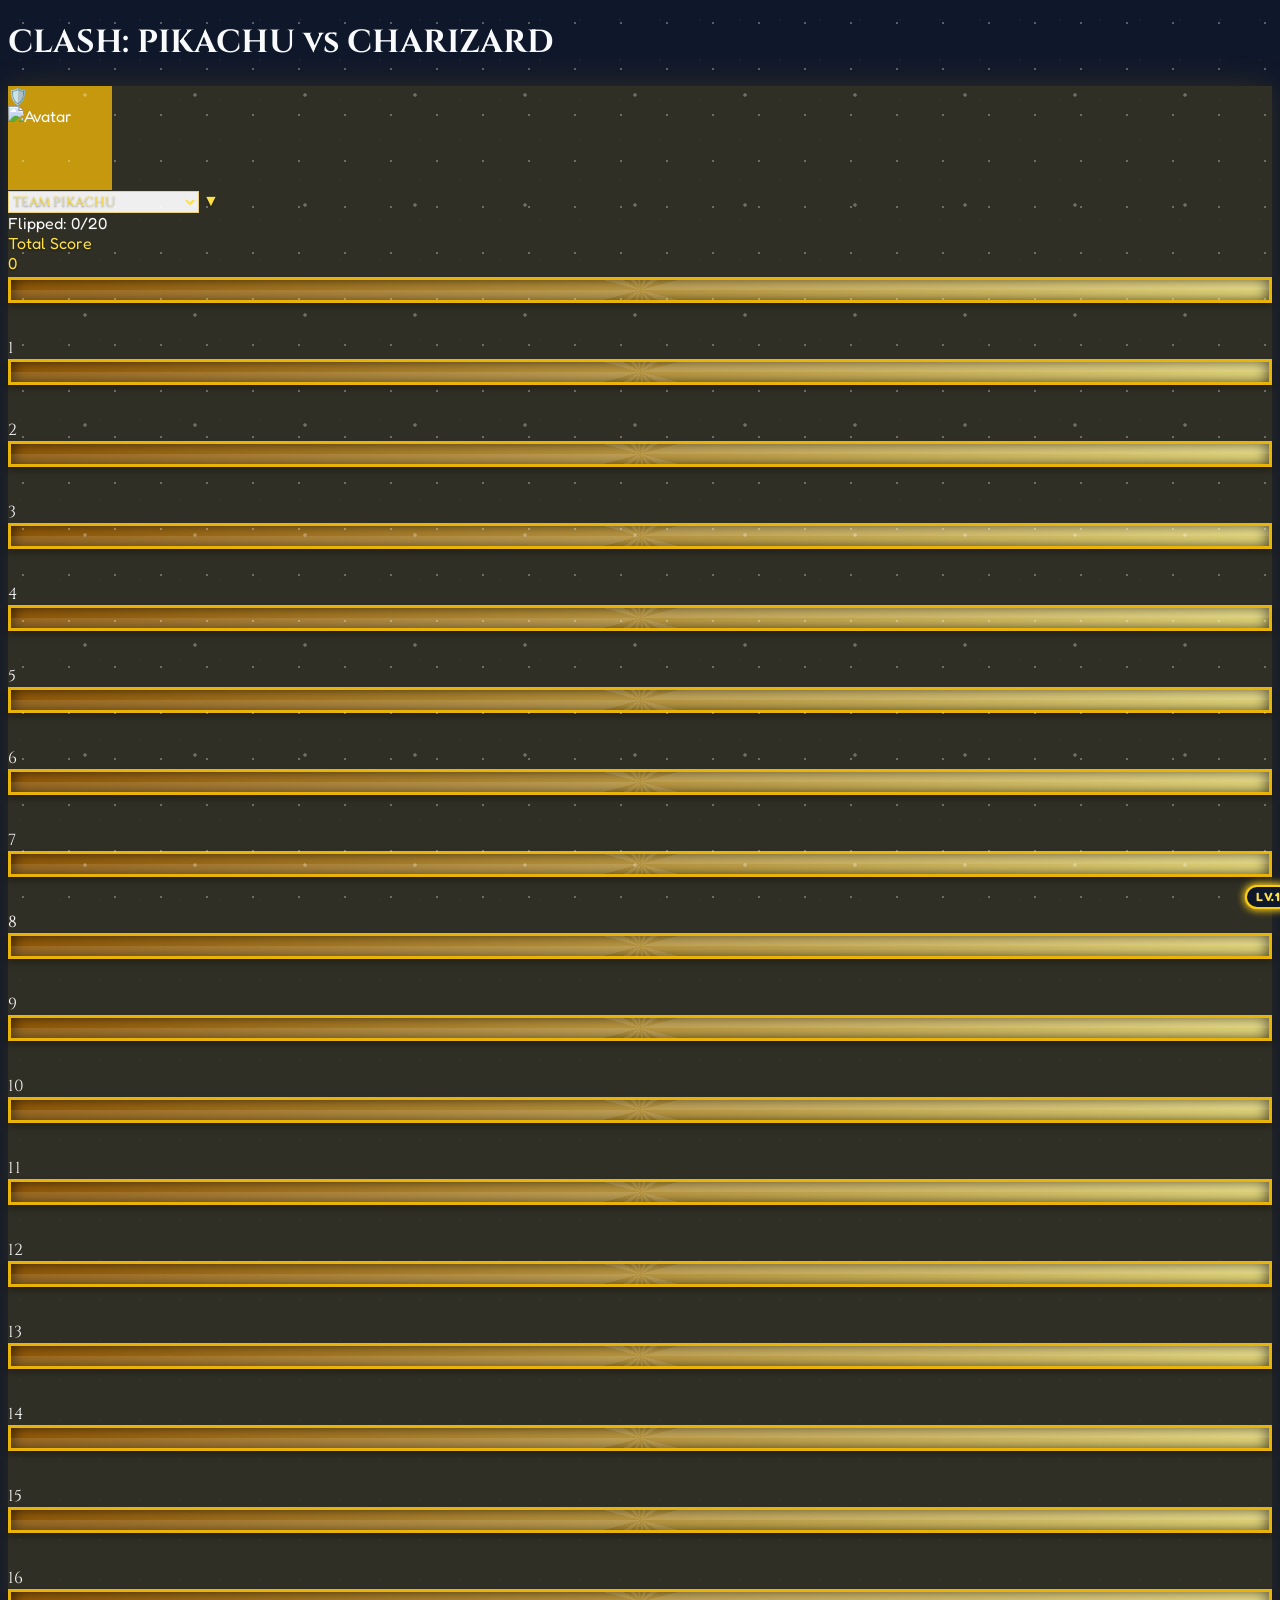
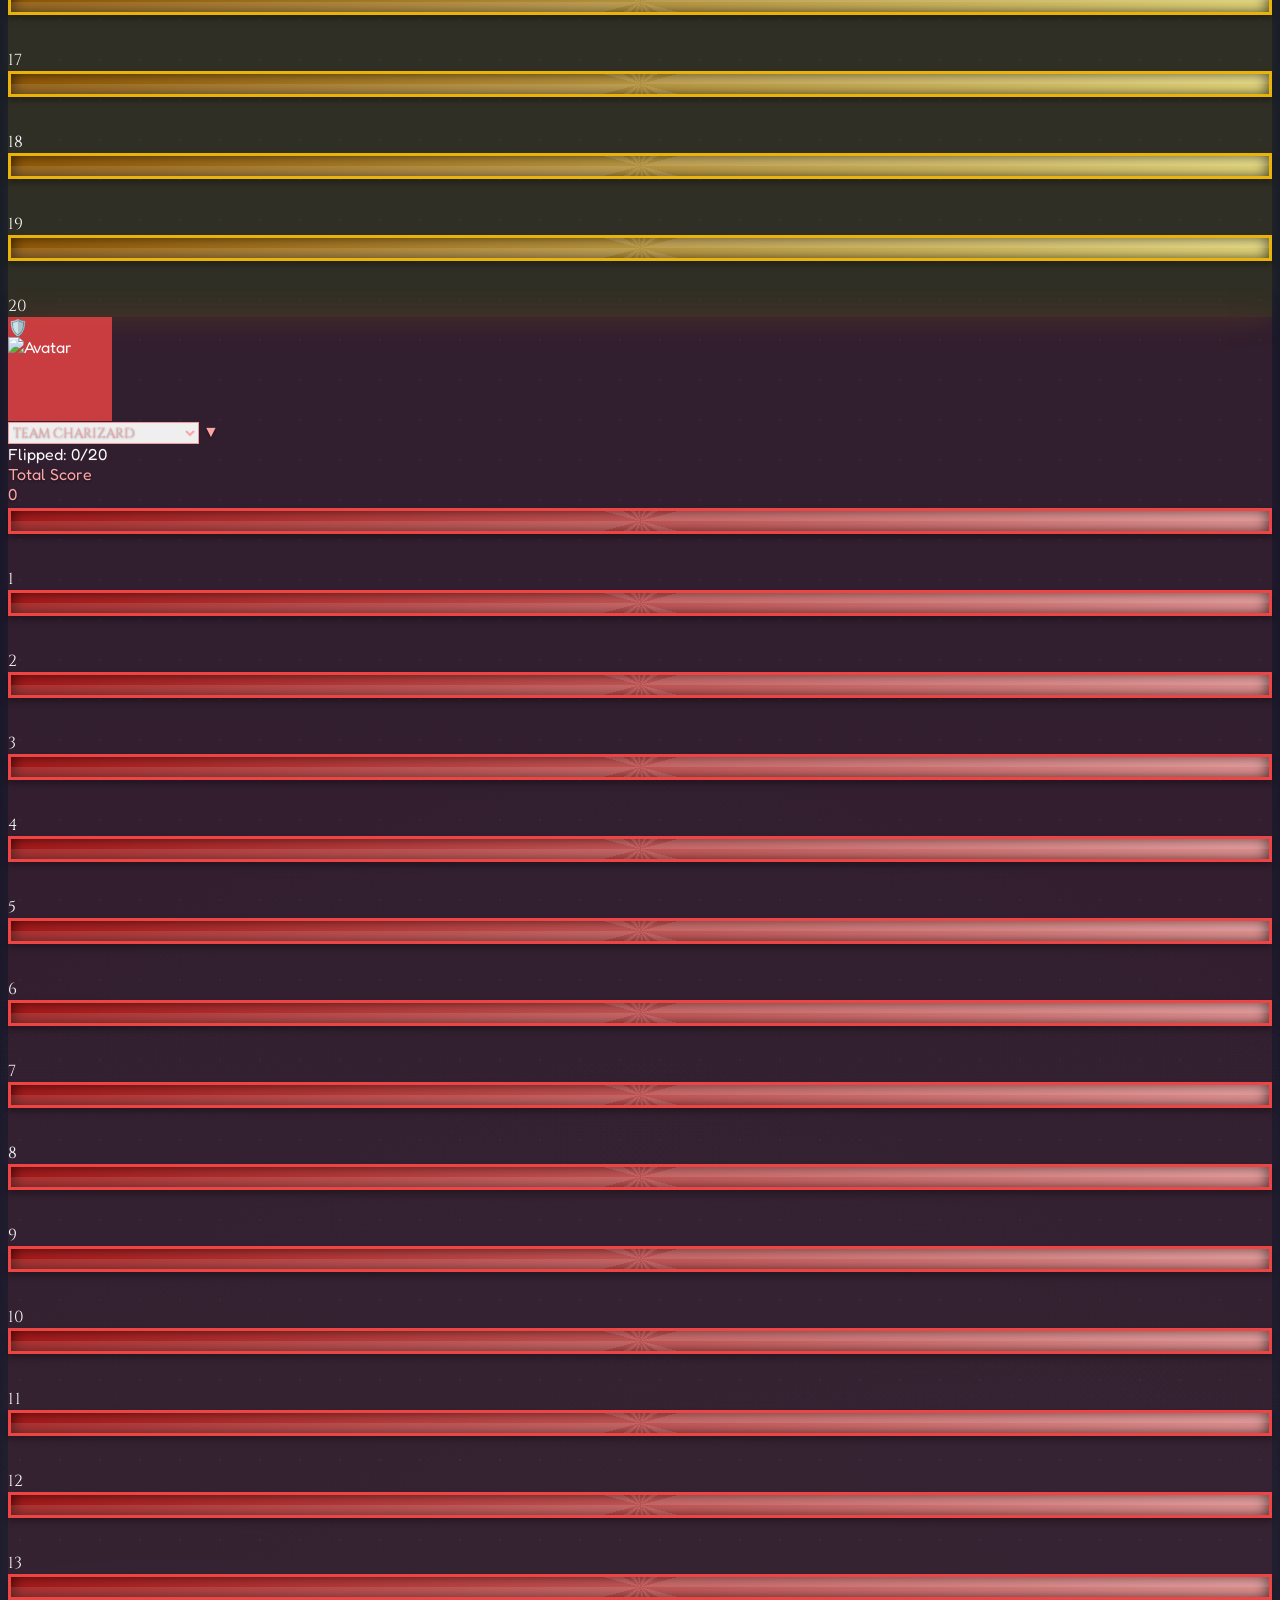
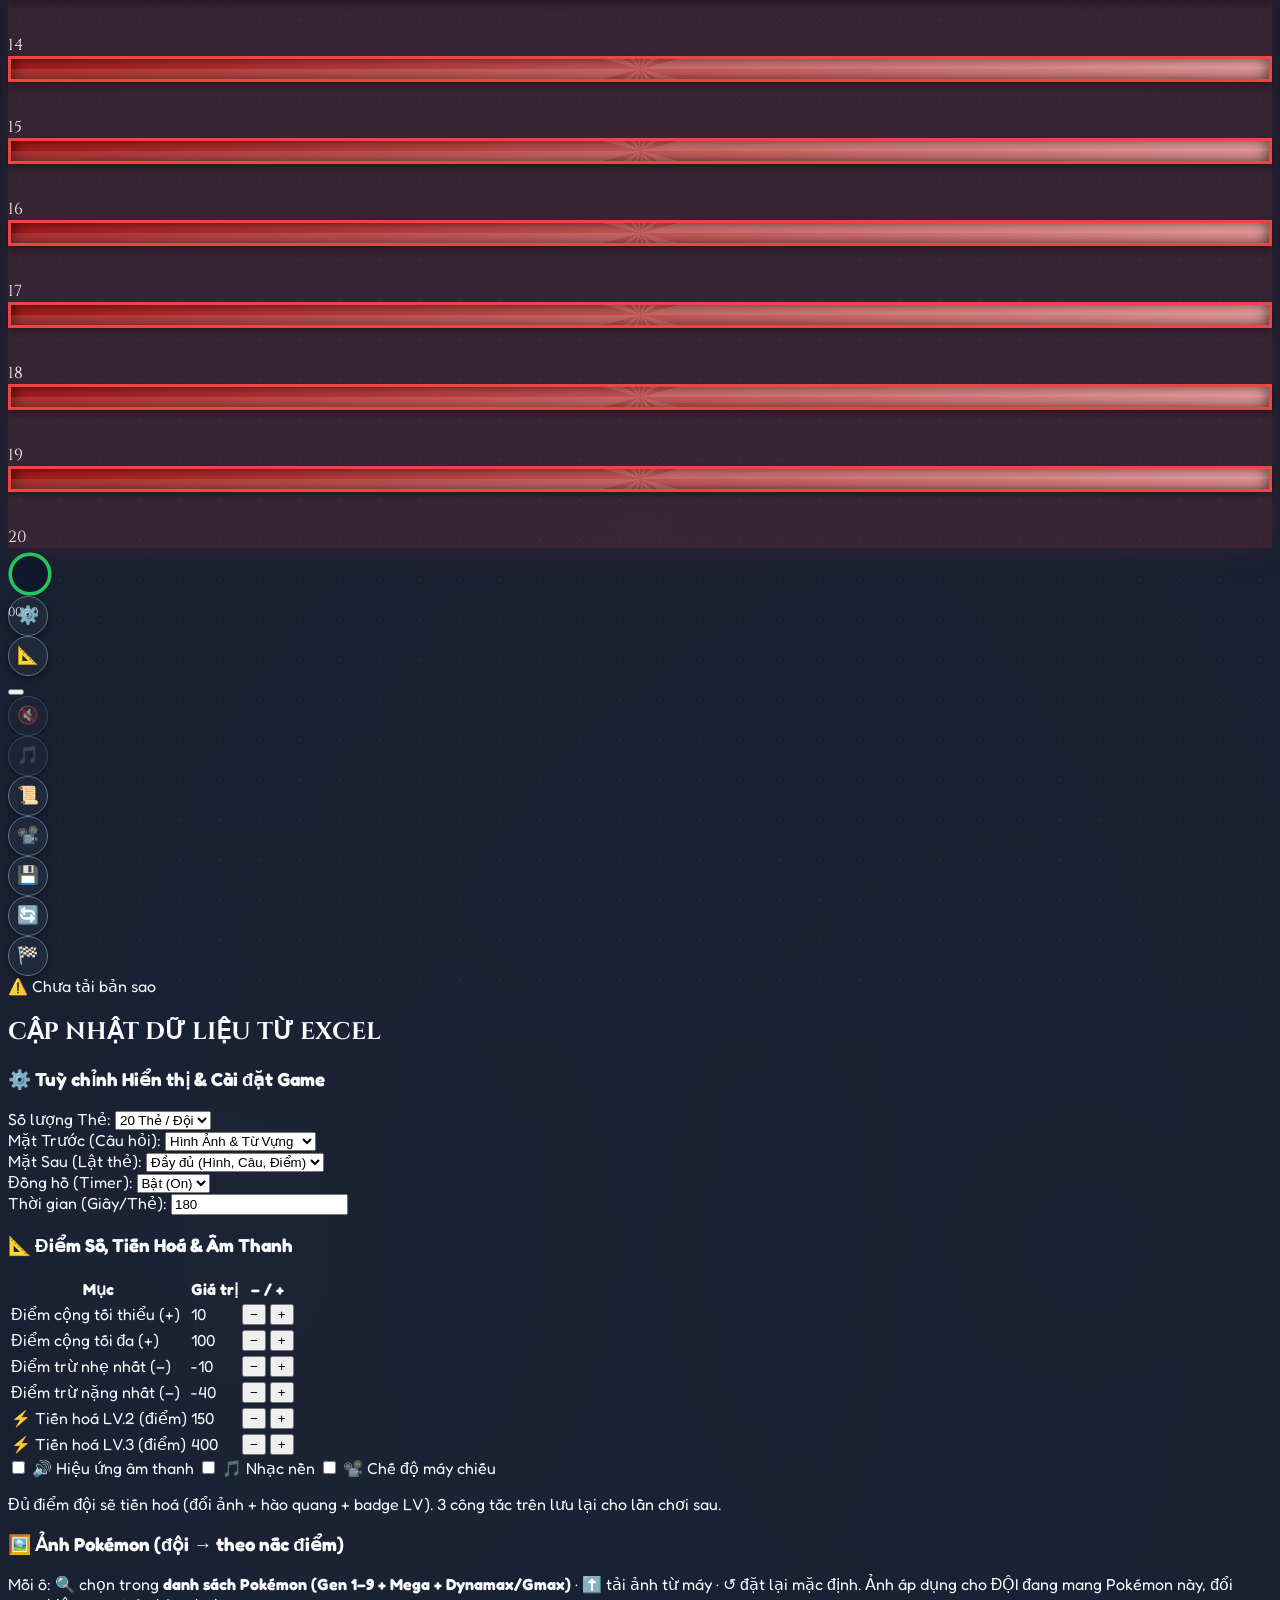
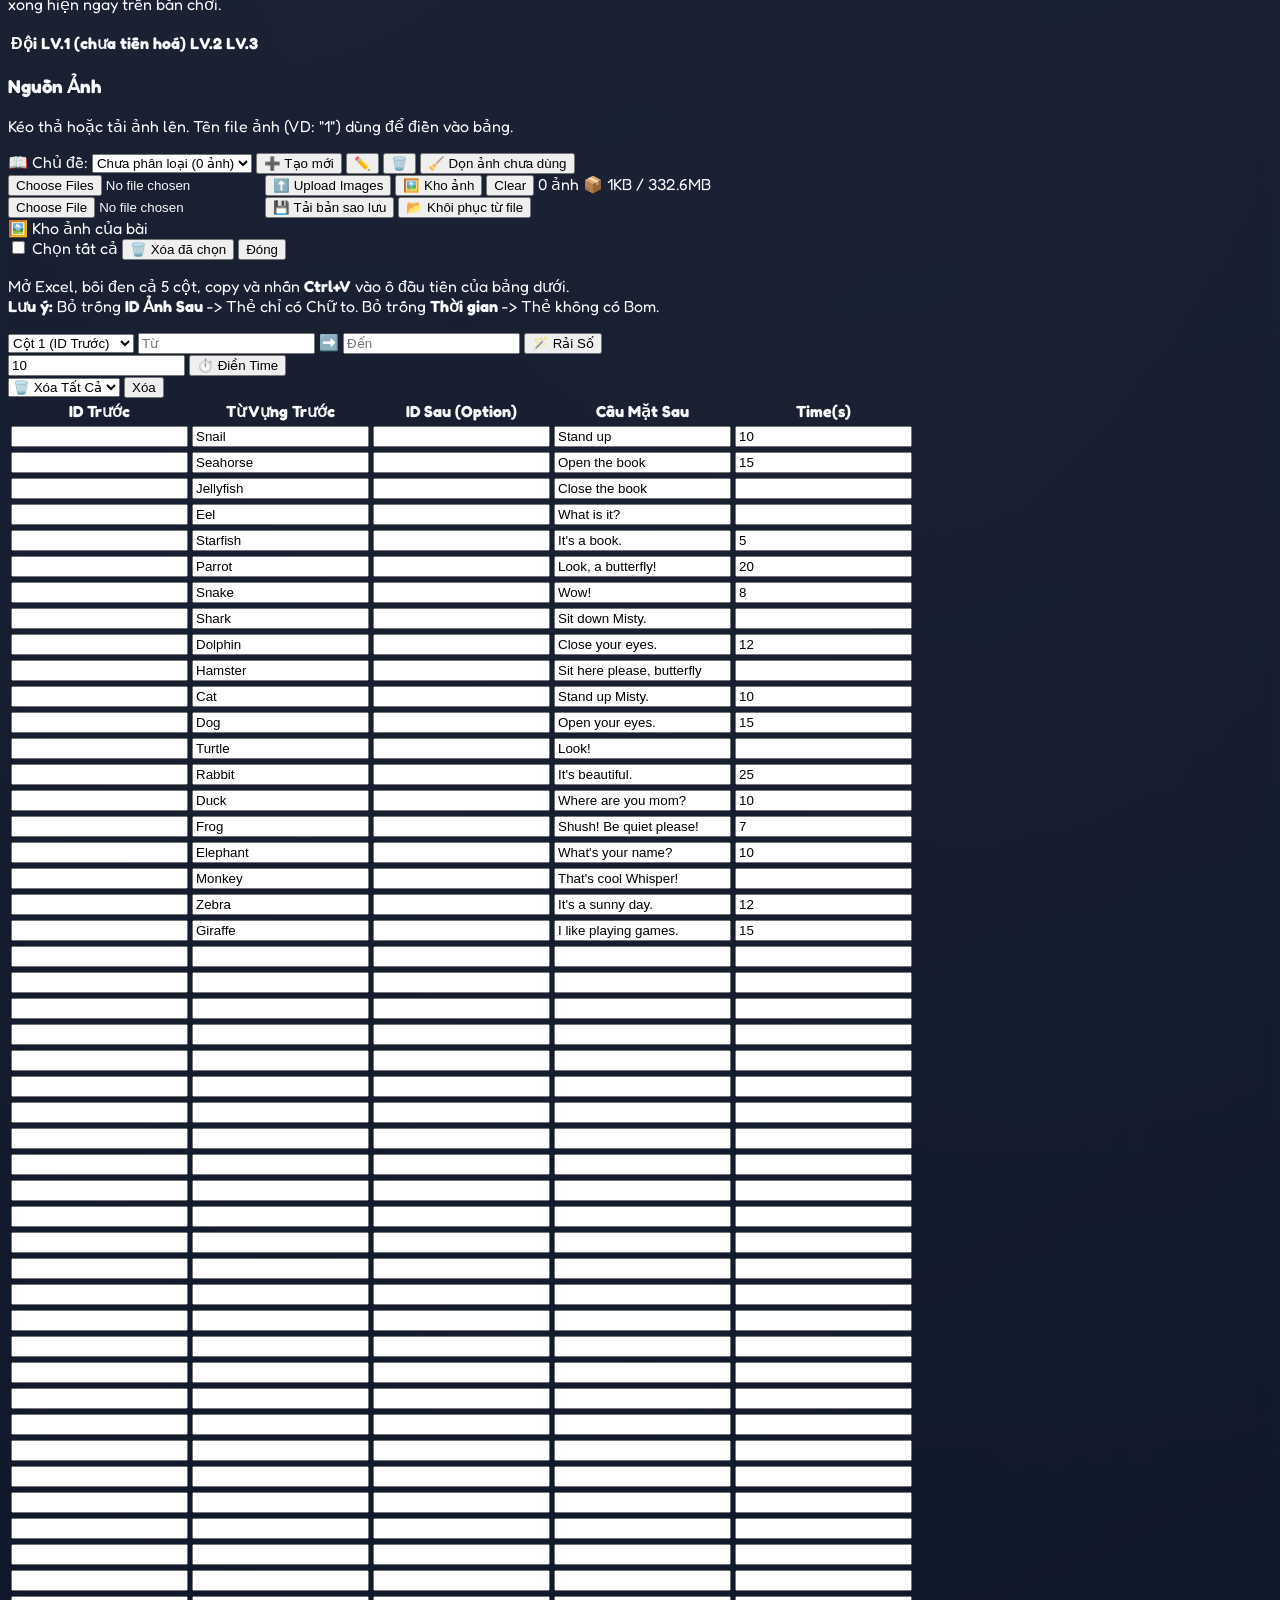
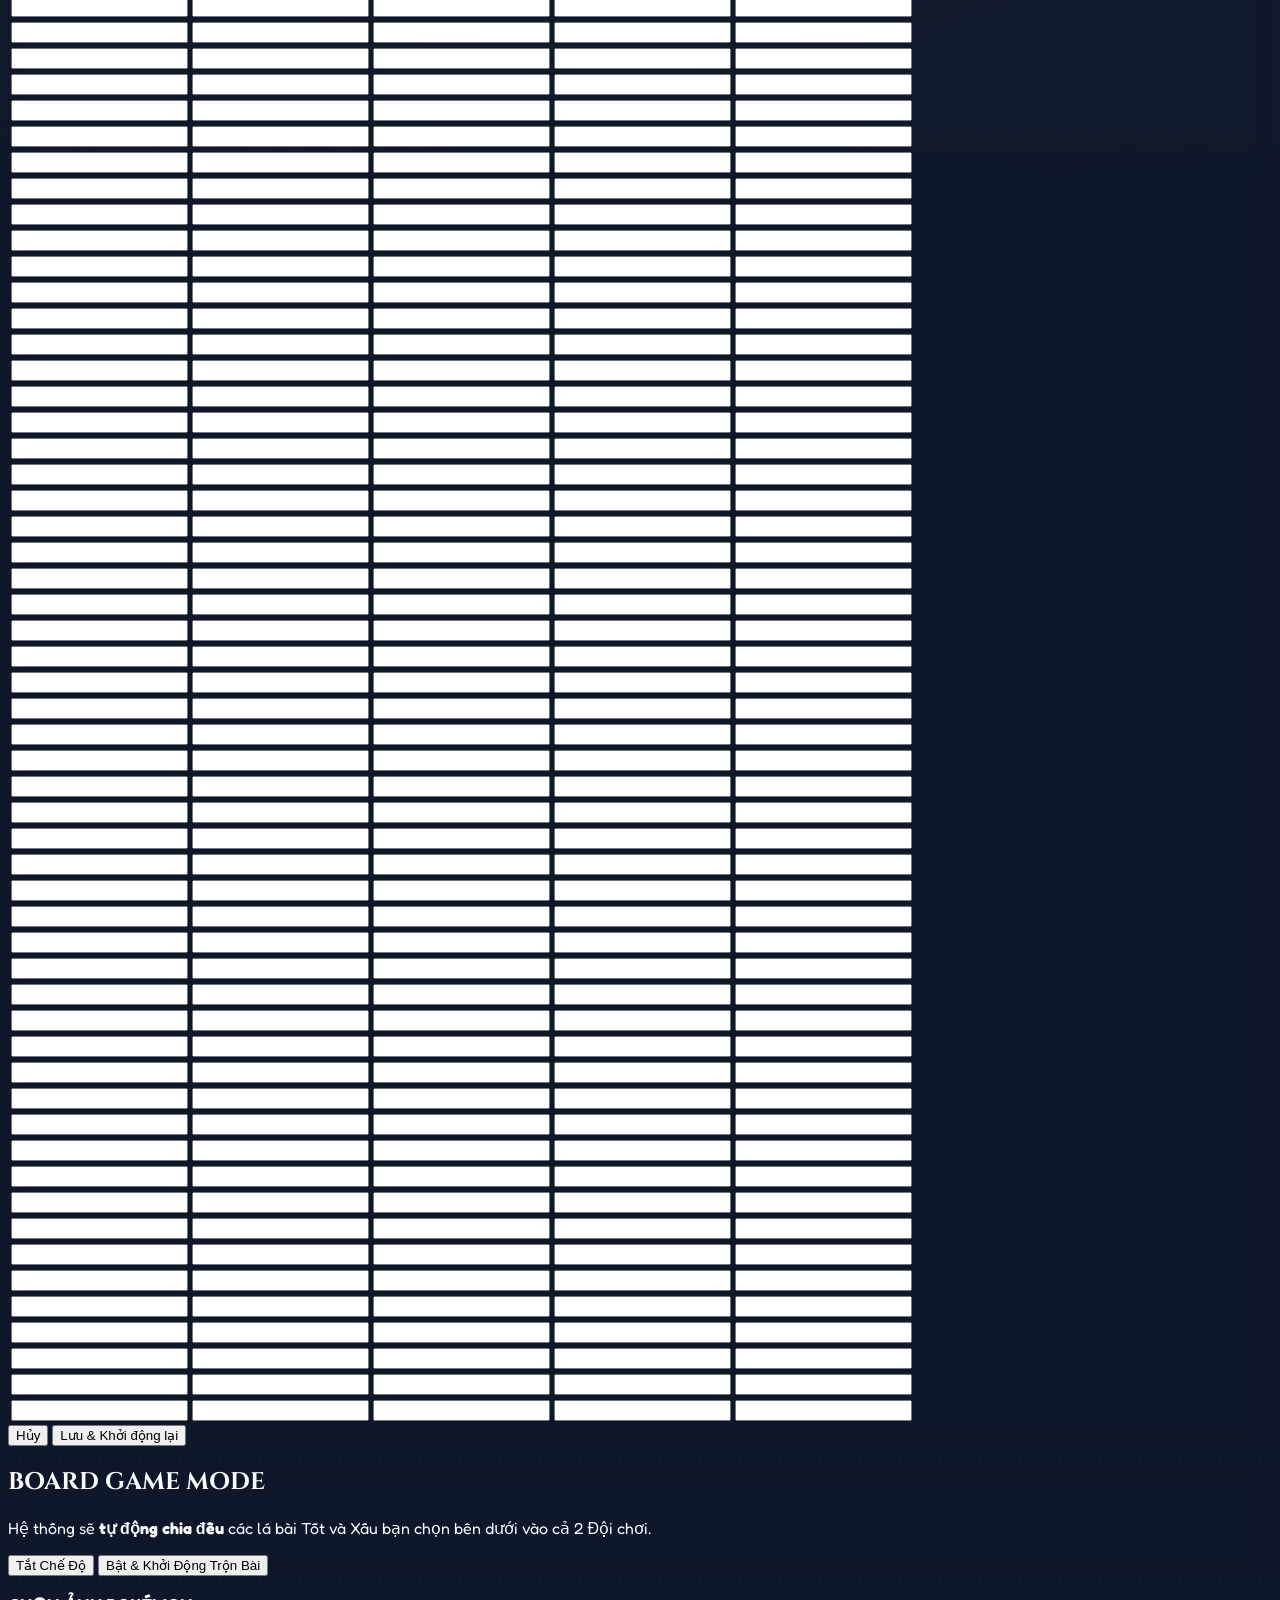
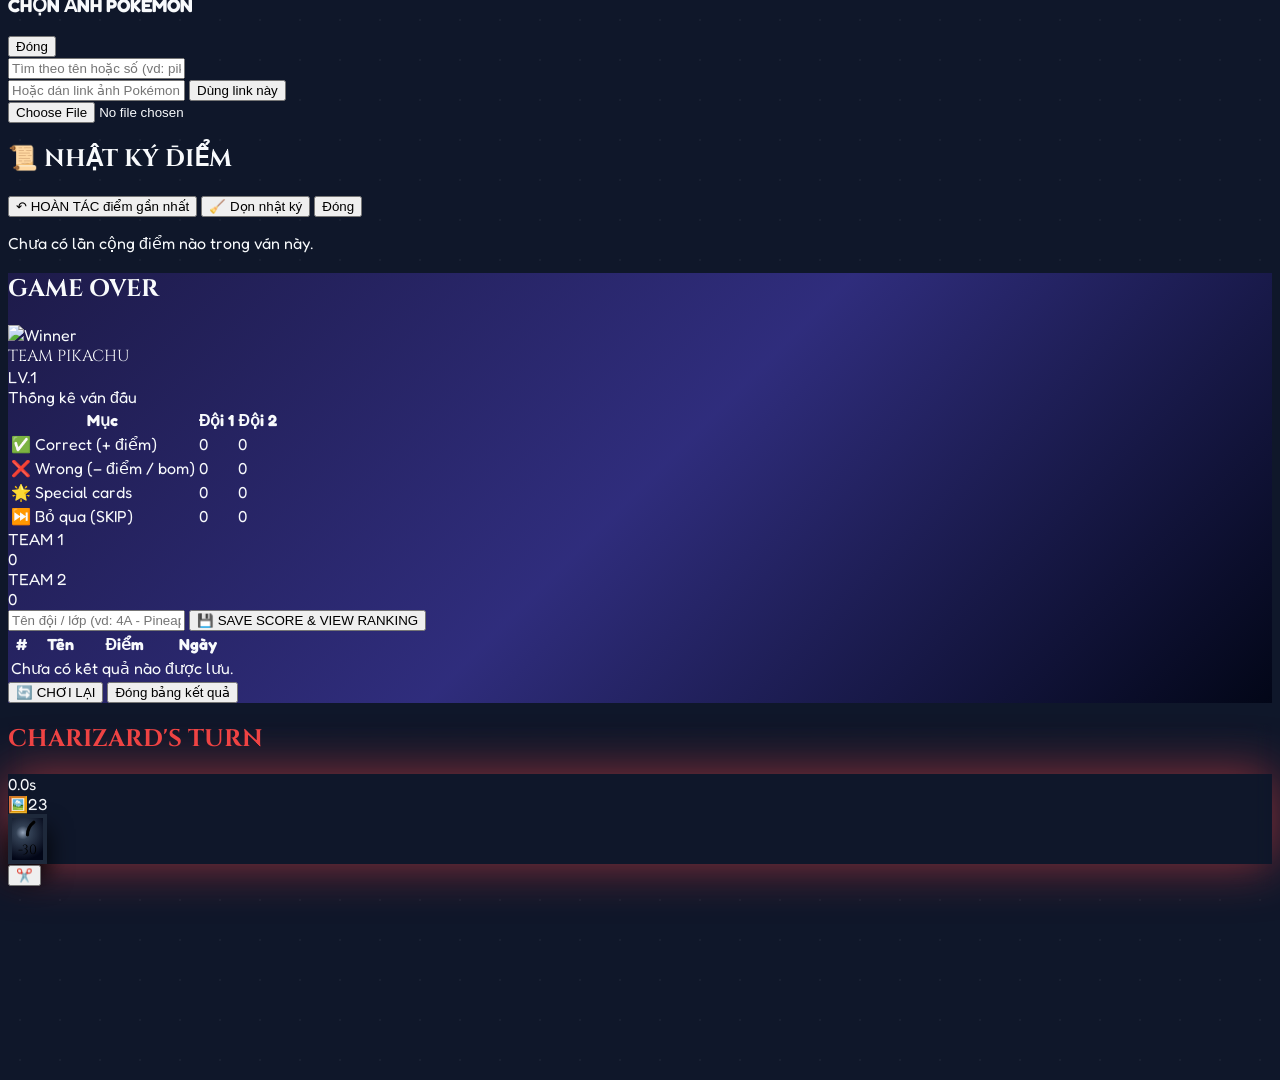
==== commit a806e7d2: "Sửa layout chồng chéo phần Input nhập ảnh và Chủ đề - Tách header 'Nguồn Ảnh' riêng với margin rõ rà" ====
--- a/index.html
+++ b/index.html
@@ -5,7 +5,7 @@
     <meta name="viewport" content="width=device-width, initial-scale=1.0">
     <title>Pokemon Cards</title>
     <script src="https://cdn.tailwindcss.com"></script>
-    <link rel="stylesheet" href="css/style.css?v=13">
+    <link rel="stylesheet" href="css/style.css?v=14">
 </head>
 <body class="p-1 md:p-2 pb-3 md:pb-3 flex flex-col items-center relative overflow-x-hidden">
 
@@ -255,15 +255,39 @@
                 <p class="text-slate-400 text-[11px] mt-2">Đủ điểm đội sẽ tiến hoá (đổi ảnh + hào quang + badge LV). 3 công tắc trên lưu lại cho lần chơi sau.</p>
             </div>
 
+
+            <!-- Task 10: BẢNG CHỌN ẢNH POKÉMON THEO NẤC ĐIỂM -->
+            <div id="poke-art-section" class="bg-slate-900 p-3 md:p-4 rounded-xl border border-slate-600 mb-3 shadow-inner">
+                <h3 class="text-yellow-400 font-bold text-sm md:text-base uppercase mb-1">🖼️ Ảnh Pokémon (đội → theo nấc điểm)</h3>
+                <p class="text-slate-400 text-[11px] mb-2">Mỗi ô: 🔍 chọn trong <b>danh sách Pokémon (Gen 1–9 + Mega + Dynamax/Gmax)</b> · ⬆️ tải ảnh từ máy · ↺ đặt lại mặc định.
+                   Ảnh áp dụng cho ĐỘI đang mang Pokémon này, đổi xong hiện ngay trên bàn chơi.</p>
+                <div class="overflow-x-auto max-h-[46vh] overflow-y-auto">
+                    <table class="w-full text-left text-sm border-collapse">
+                        <thead class="sticky top-0 bg-slate-900 z-10">
+                            <tr class="text-slate-400 text-[11px] md:text-xs uppercase">
+                                <th class="py-1.5 pr-2 border-b border-slate-700">Đội</th>
+                                <th class="py-1.5 px-2 border-b border-slate-700 text-center">LV.1 (chưa tiến hoá)</th>
+                                <th class="py-1.5 px-2 border-b border-slate-700 text-center">LV.2</th>
+                                <th class="py-1.5 px-2 border-b border-slate-700 text-center">LV.3</th>
+                            </tr>
+                        </thead>
+                        <tbody id="poke-art-table" class="text-slate-200"></tbody>
+                    </table>
+                </div>
+            </div>
+
             <!-- KHO ẢNH NỘI BỘ -->
-            <div id="image-pool-dropzone" class="bg-emerald-900/30 p-3 rounded-xl border border-emerald-500/30 mb-3 flex flex-col md:flex-row items-start md:items-center justify-between gap-3 shadow-inner relative overflow-hidden">
+            <div id="image-pool-dropzone" class="bg-emerald-900/30 p-4 rounded-xl border border-emerald-500/30 mb-3 shadow-inner relative overflow-hidden">
                 <div class="absolute inset-0 bg-gradient-to-r from-emerald-500/10 to-transparent pointer-events-none"></div>
-                <div class="relative z-10">
+                
+                <!-- Header Section -->
+                <div class="relative z-10 mb-3">
                     <h3 class="text-emerald-400 font-bold text-sm tracking-wider mb-1 uppercase">Nguồn Ảnh</h3>
                     <p class="text-slate-300 text-xs">Kéo thả hoặc tải ảnh lên. Tên file ảnh (VD: "1") dùng để điền vào bảng.</p>
                 </div>
-                <!-- ALBUM THEO CHỦ ĐỀ (Bước 5): chọn chủ đề trước khi upload, khi chơi chỉ cần mở đúng chủ đề -->
-                <div class="flex items-center gap-1.5 relative z-10 w-full md:w-auto flex-wrap mt-1">
+
+                <!-- Album Controls Row -->
+                <div class="relative z-10 flex items-center gap-1.5 flex-wrap mb-3 pb-3 border-b border-emerald-500/20">
                     <span class="text-slate-400 text-xs font-bold uppercase tracking-wide">📖 Chủ đề:</span>
                     <select id="album-select" class="bg-slate-800 border border-slate-600 text-white text-xs font-bold rounded-lg px-2 py-1.5 focus:outline-none focus:border-emerald-500 max-w-[180px]"></select>
                     <button id="btn-album-new" class="bg-emerald-700 hover:bg-emerald-600 text-white px-2 py-1.5 rounded-lg text-xs font-bold shadow transition-all active:scale-95 whitespace-nowrap" title="Tạo album chủ đề mới (VD: Animals, Food, Halloween...)">➕ Tạo mới</button>
@@ -271,14 +295,16 @@
                     <button id="btn-album-delete" class="bg-rose-700 hover:bg-rose-600 text-white px-2 py-1.5 rounded-lg text-xs font-bold shadow transition-all active:scale-95" title="Xóa chủ đề đang mở (kèm ảnh trong đó)">🗑️</button>
                     <button id="btn-clean-unused" class="bg-amber-700 hover:bg-amber-600 text-white px-2 py-1.5 rounded-lg text-xs font-bold shadow transition-all active:scale-95 whitespace-nowrap" title="Xóa ảnh trong album mà bảng bài học chưa dùng tới">🧹 Dọn ảnh chưa dùng</button>
                 </div>
-                <div class="flex items-center gap-2 relative z-10 w-full md:w-auto flex-wrap">
+
+                <!-- Upload & Action Buttons Row -->
+                <div class="relative z-10 flex items-center gap-2 flex-wrap">
                     <input type="file" id="image-upload-input" multiple accept="image/*" class="hidden">
-                    <button id="btn-upload-images" class="flex-1 md:flex-none bg-emerald-600 hover:bg-emerald-500 text-white px-4 py-2 rounded-lg text-sm font-bold shadow-[0_4px_15px_rgba(16,185,129,0.4)] transition-all active:scale-95 whitespace-nowrap flex items-center justify-center gap-1"><span class="text-lg leading-none">⬆️</span> Upload Images</button>
+                    <button id="btn-upload-images" class="bg-emerald-600 hover:bg-emerald-500 text-white px-4 py-2 rounded-lg text-sm font-bold shadow-[0_4px_15px_rgba(16,185,129,0.4)] transition-all active:scale-95 whitespace-nowrap flex items-center gap-1"><span class="text-lg leading-none">⬆️</span> Upload Images</button>
                     <button id="btn-toggle-gallery" class="bg-teal-700 hover:bg-teal-600 text-white px-3 py-2 rounded-lg text-sm font-bold shadow-md border border-teal-500/50 transition-all active:scale-95 whitespace-nowrap">🖼️ Kho ảnh</button>
                     <button id="btn-clear-images" class="bg-slate-600 hover:bg-slate-500 text-white px-3 py-2 rounded-lg text-sm font-bold shadow-md transition-all border border-slate-500 active:scale-95">Clear</button>
-                    <span id="image-pool-count" class="text-emerald-400 font-black text-sm ml-1 whitespace-nowrap min-w-[50px]">0 ảnh</span>
-                    <span id="image-pool-size" class="text-slate-400 text-xs font-semibold ml-1 whitespace-nowrap">📦 0KB</span>
-                    <span class="flex-1 md:hidden"></span>
+                    <span id="image-pool-count" class="text-emerald-400 font-black text-sm whitespace-nowrap">0 ảnh</span>
+                    <span id="image-pool-size" class="text-slate-400 text-xs font-semibold whitespace-nowrap">📦 0KB</span>
+                    <div class="w-full md:w-auto h-px md:h-auto"></div>
                     <input type="file" id="restore-file-input" accept=".json,application/json" class="hidden">
                     <button id="btn-backup" class="bg-indigo-600 hover:bg-indigo-500 text-white px-3 py-2 rounded-lg text-sm font-bold shadow-md border border-indigo-500/50 transition-all active:scale-95 whitespace-nowrap" title="Tải file sao lưu (bảng + cài đặt + toàn bộ kho ảnh) về máy">💾 Tải bản sao lưu</button>
                     <button id="btn-restore" class="bg-amber-600 hover:bg-amber-500 text-white px-3 py-2 rounded-lg text-sm font-bold shadow-md border border-amber-500/50 transition-all active:scale-95 whitespace-nowrap" title="Khôi phục từ file sao lưu đã tải trước đó">📂 Khôi phục từ file</button>
@@ -303,12 +329,17 @@
                 <div id="image-pool-gallery" class="grid grid-cols-4 sm:grid-cols-6 md:grid-cols-8 gap-2 max-h-64 overflow-y-auto custom-scrollbar p-1"></div>
             </div>
 
-            <div class="flex flex-col md:flex-row justify-between items-start md:items-end gap-3 mb-3">
+            <!-- Excel Instructions -->
+            <div class="bg-slate-800/50 p-3 rounded-lg border border-slate-600/50 mb-3">
                 <p class="text-slate-300 text-xs md:text-sm">
                     Mở Excel, bôi đen cả 5 cột, copy và nhấn <b>Ctrl+V</b> vào ô đầu tiên của bảng dưới. <br>
                     <b class="text-yellow-400">Lưu ý:</b> Bỏ trống <b>ID Ảnh Sau</b> -&gt; Thẻ chỉ có Chữ to. Bỏ trống <b>Thời gian</b> -&gt; Thẻ không có Bom.
                 </p>
-                <div class="flex flex-wrap gap-2 w-full">
+            </div>
+
+            <!-- Table Control Buttons -->
+            <div class="mb-3">
+                <div class="flex flex-wrap gap-2">
                     <div class="flex items-center bg-slate-700 rounded-lg overflow-hidden border border-blue-500 shadow-inner">
                         <select id="auto-col-select" class="bg-slate-800 text-yellow-400 px-2 py-1.5 outline-none text-xs sm:text-sm font-bold border-r border-slate-500 cursor-pointer">
                             <option value="0">Cột 1 (ID Trước)</option>
@@ -384,6 +415,28 @@
     <!-- SCORE SETTINGS MODAL: ĐÃ DỜN VÀO BẢNG PHẲNG TRONG SETTINGS MODAL (Task 4) -->
 
     <!-- NHẬT KÝ ĐIỂM + HOÀN TÁC (Task 5) -->
+    <!-- Task 10: HỘP CHỌN POKÉMON (danh sách Gen 1-9 + Mega + Dynamax) -->
+    <div id="poke-picker-modal" class="fixed inset-0 bg-black/85 z-[60] hidden flex-col items-center justify-center p-3 md:p-5">
+        <div class="w-full max-w-5xl bg-slate-900 border-2 border-yellow-600/70 rounded-2xl p-3 md:p-4 shadow-2xl flex flex-col max-h-[94vh]">
+            <div class="flex items-center justify-between gap-3 mb-2">
+                <h3 id="poke-picker-title" class="text-yellow-400 font-black text-base md:text-lg uppercase">CHỌN ẢNH POKÉMON</h3>
+                <button id="btn-poke-picker-close" class="px-4 py-1.5 bg-slate-700 hover:bg-slate-600 rounded-lg text-white text-sm font-bold">Đóng</button>
+            </div>
+            <div class="flex flex-col md:flex-row gap-2 mb-2">
+                <input id="poke-search" type="text" placeholder="Tìm theo tên hoặc số (vd: pikachu, charizard-mega-x, gengar-gmax, 94)"
+                       class="flex-1 bg-slate-800 border border-slate-600 rounded-lg px-3 py-2 text-sm text-white placeholder-slate-400 outline-none focus:border-yellow-500">
+                <span id="poke-list-count" class="text-slate-400 text-xs self-center md:self-auto whitespace-nowrap"></span>
+            </div>
+            <div class="flex flex-col md:flex-row gap-2 mb-2 pb-2 border-b border-slate-700">
+                <input id="poke-link-input" type="text" placeholder="Hoặc dán link ảnh Pokémon (https://... hoặc data:) rồi bấm Dùng"
+                       class="flex-1 bg-slate-800 border border-slate-600 rounded-lg px-3 py-2 text-sm text-white placeholder-slate-400 outline-none focus:border-yellow-500">
+                <button id="btn-poke-use-link" class="px-4 py-2 bg-emerald-600 hover:bg-emerald-500 rounded-lg text-white text-sm font-bold">Dùng link này</button>
+            </div>
+            <div id="poke-picker-grid" class="poke-picker-grid flex-1 overflow-y-auto"></div>
+            <input type="file" id="poke-art-upload" accept="image/*" class="hidden">
+        </div>
+    </div>
+
     <div id="history-modal" class="fixed inset-0 bg-black/85 z-50 hidden flex-col items-center justify-center p-4">
         <div class="bg-slate-800 p-4 md:p-5 rounded-2xl w-full max-w-2xl border-4 border-slate-600 shadow-[0_0_50px_rgba(0,0,0,0.5)] flex flex-col max-h-[85vh]">
             <h2 class="text-lg md:text-2xl font-black text-white tarot-font tracking-wider mb-3">📜 NHẬT KÝ ĐIỂM</h2>
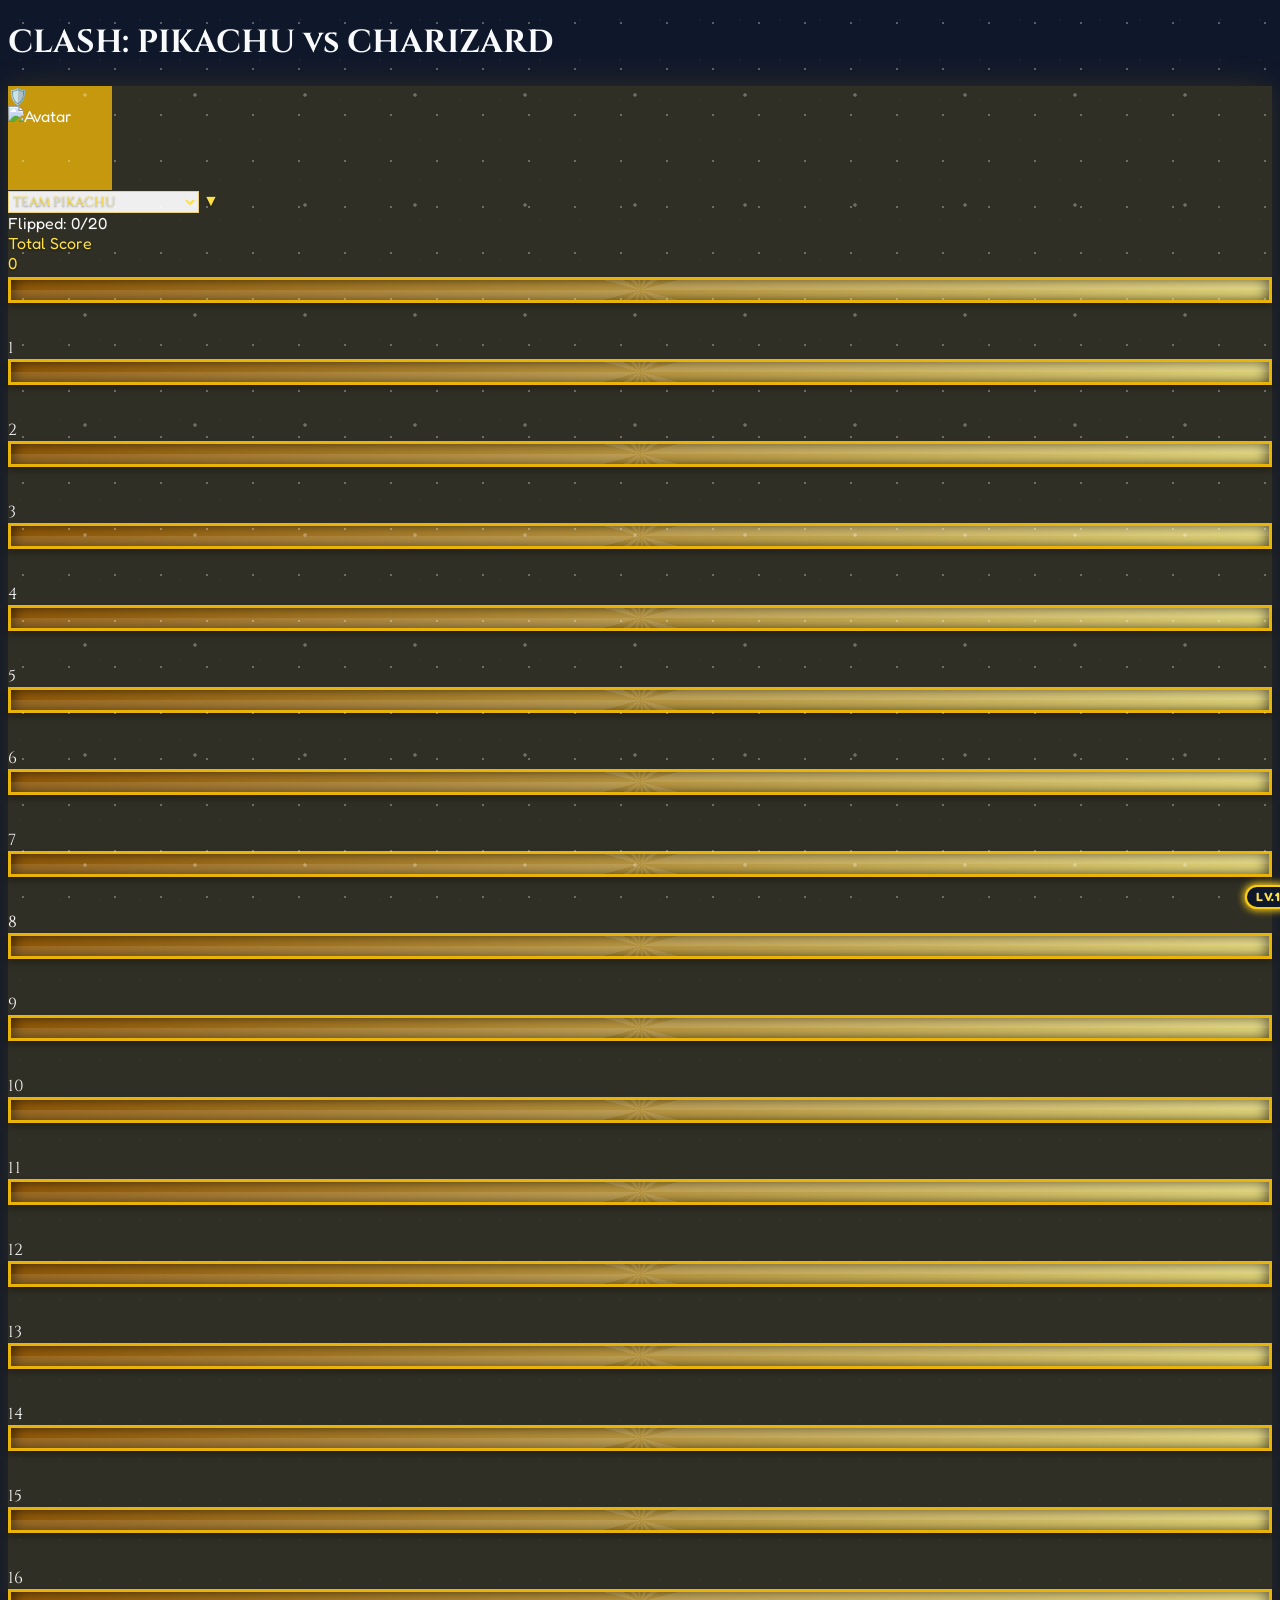
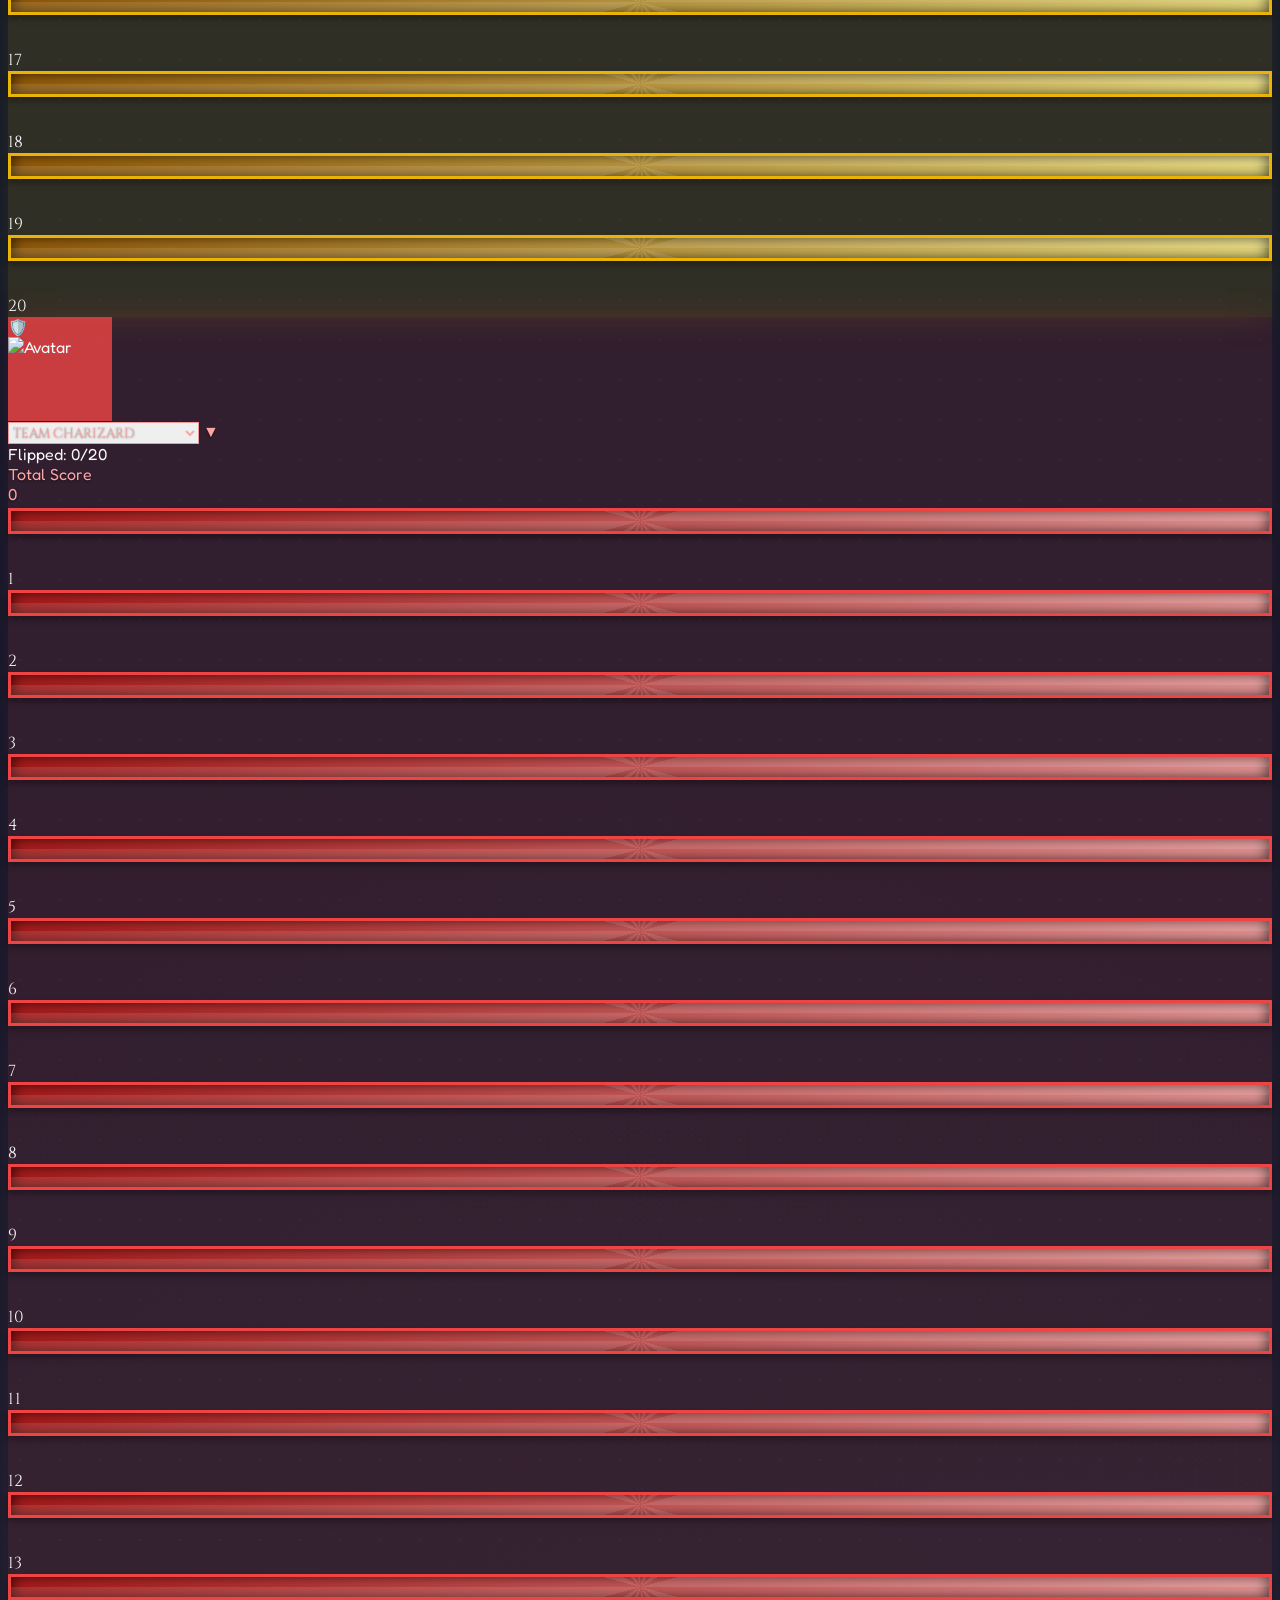
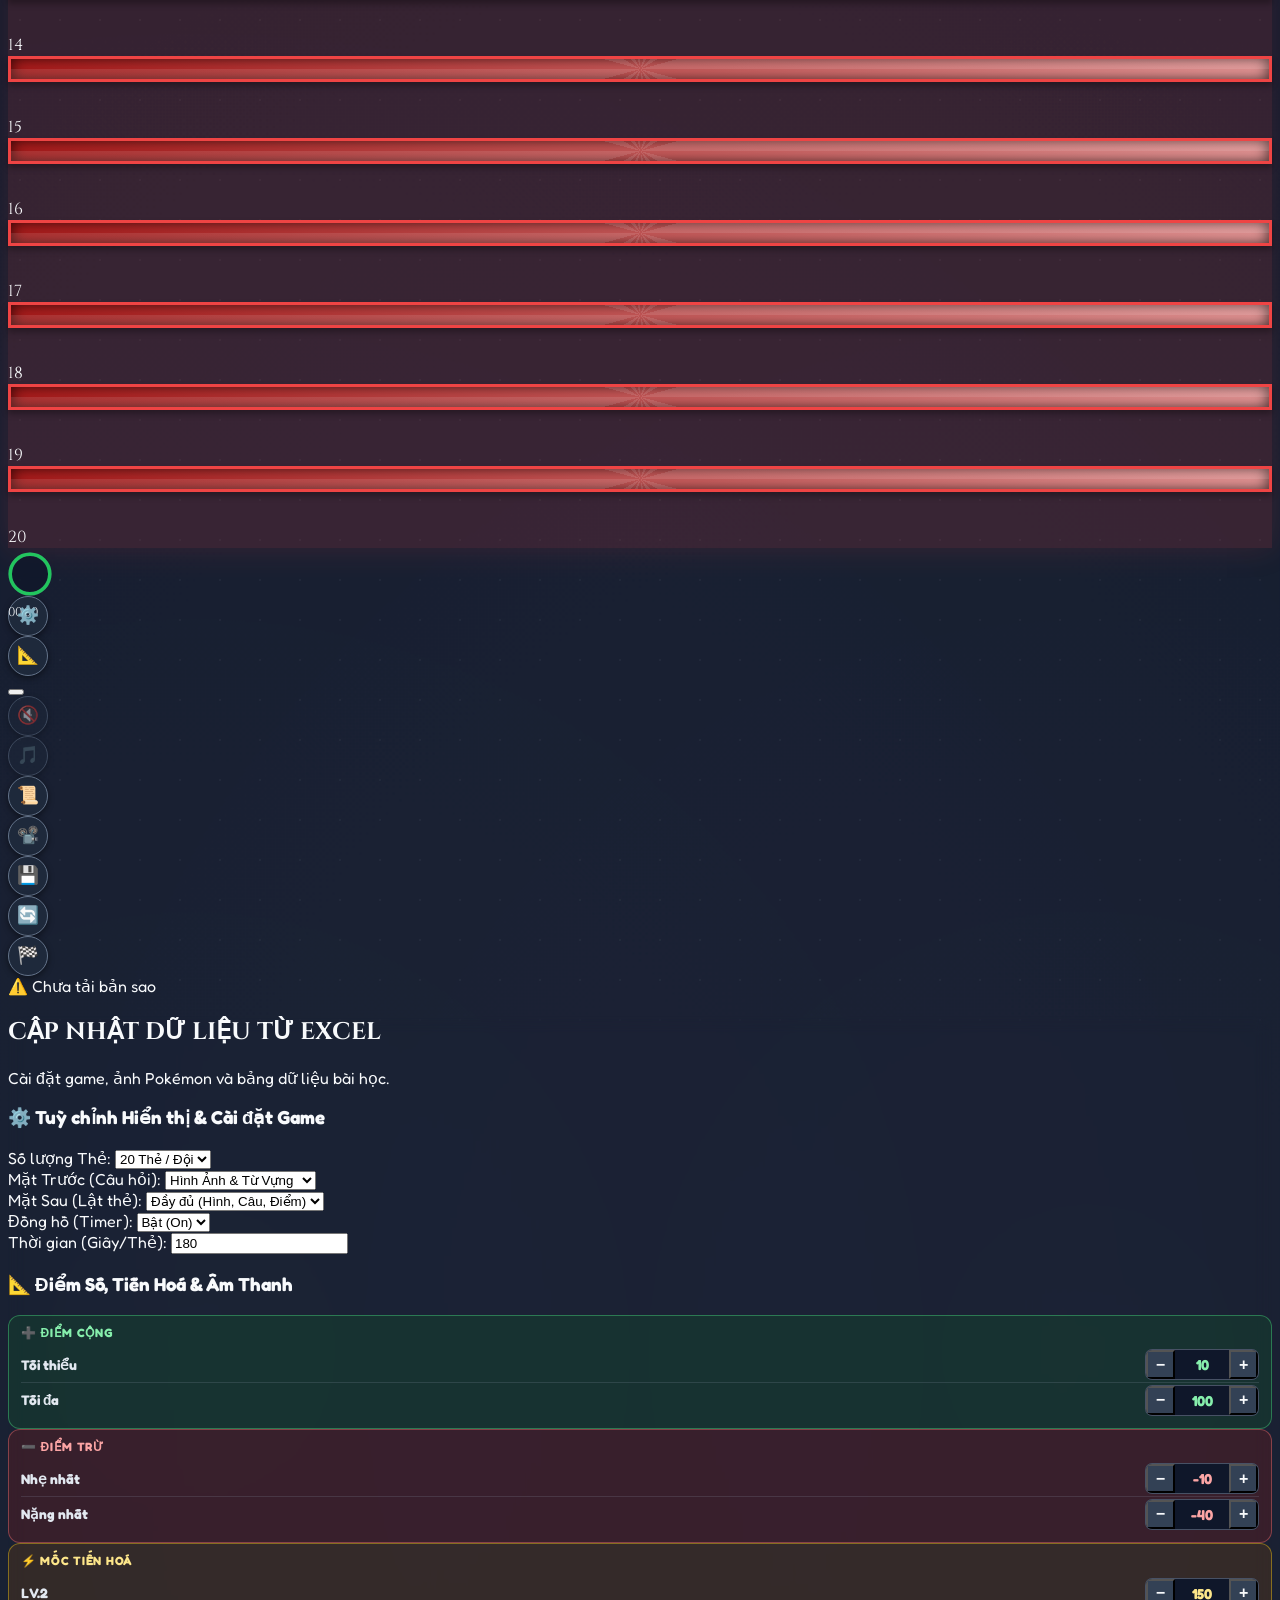
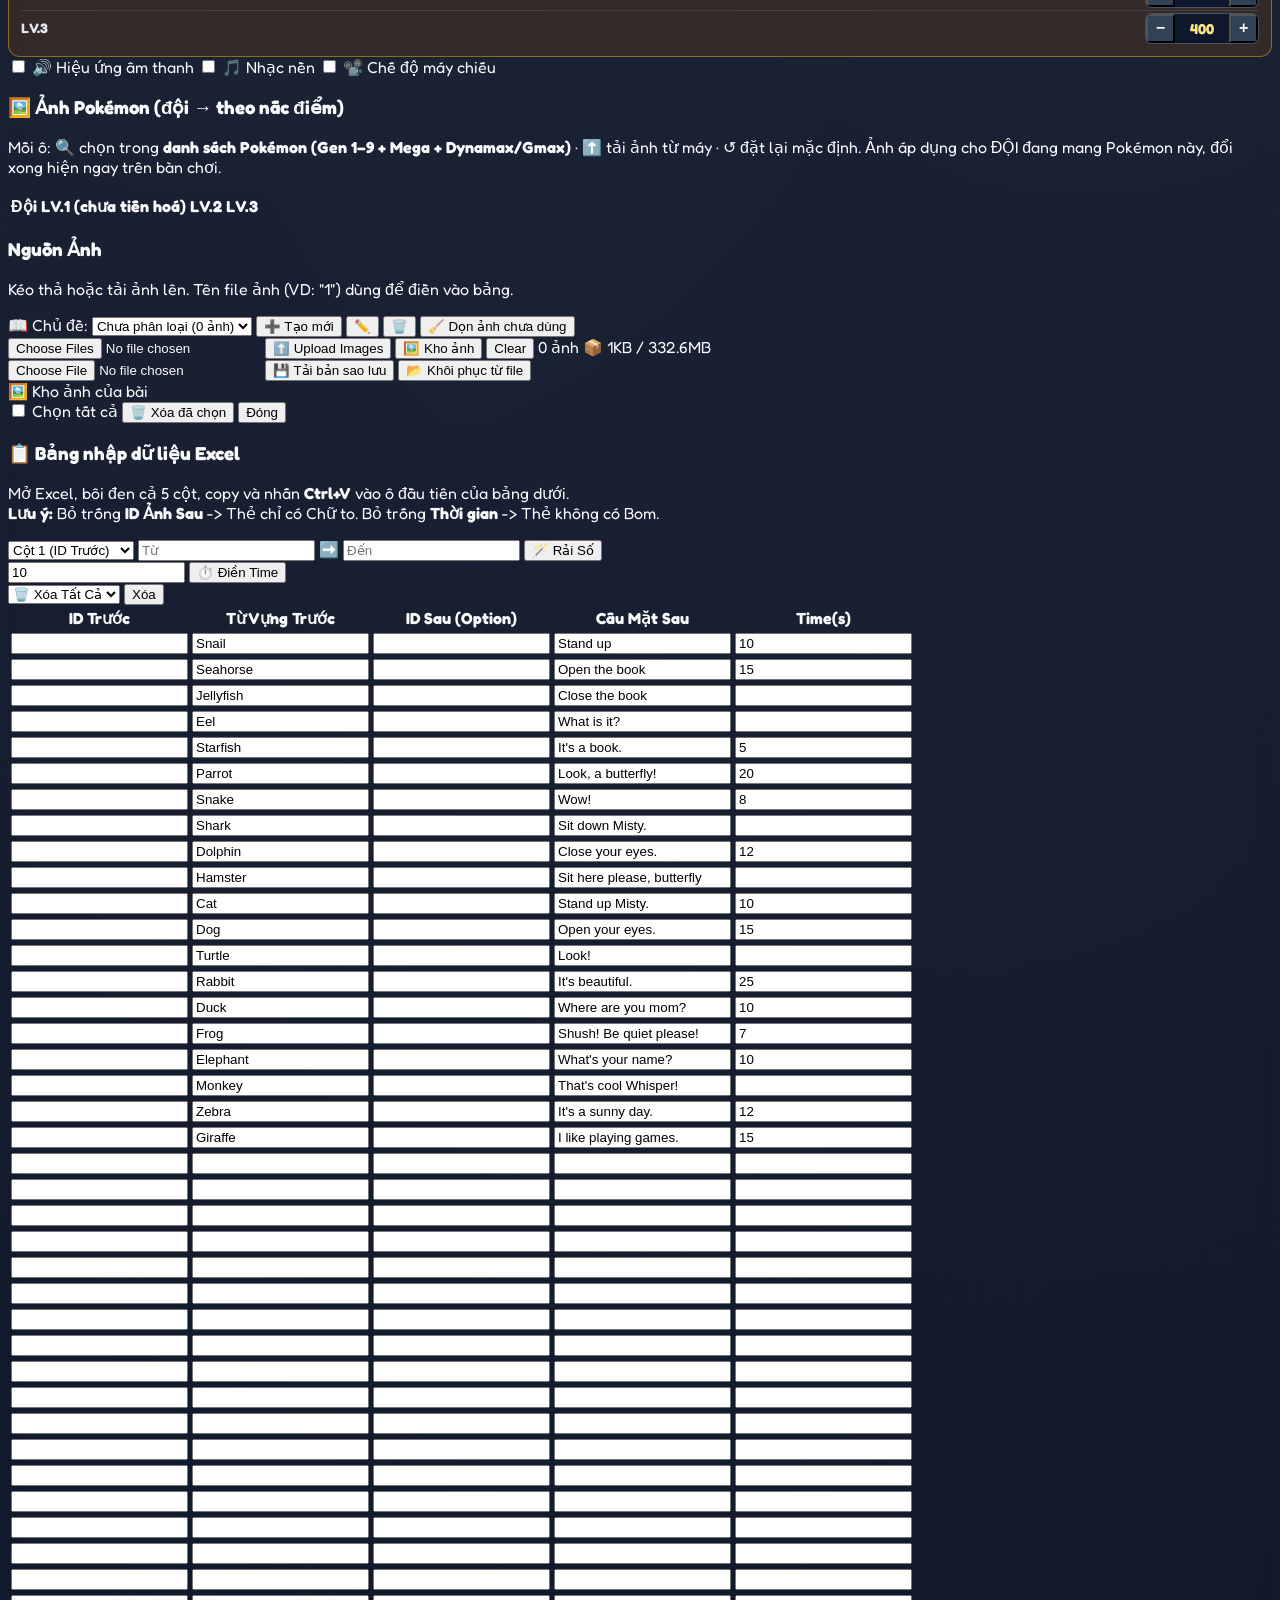
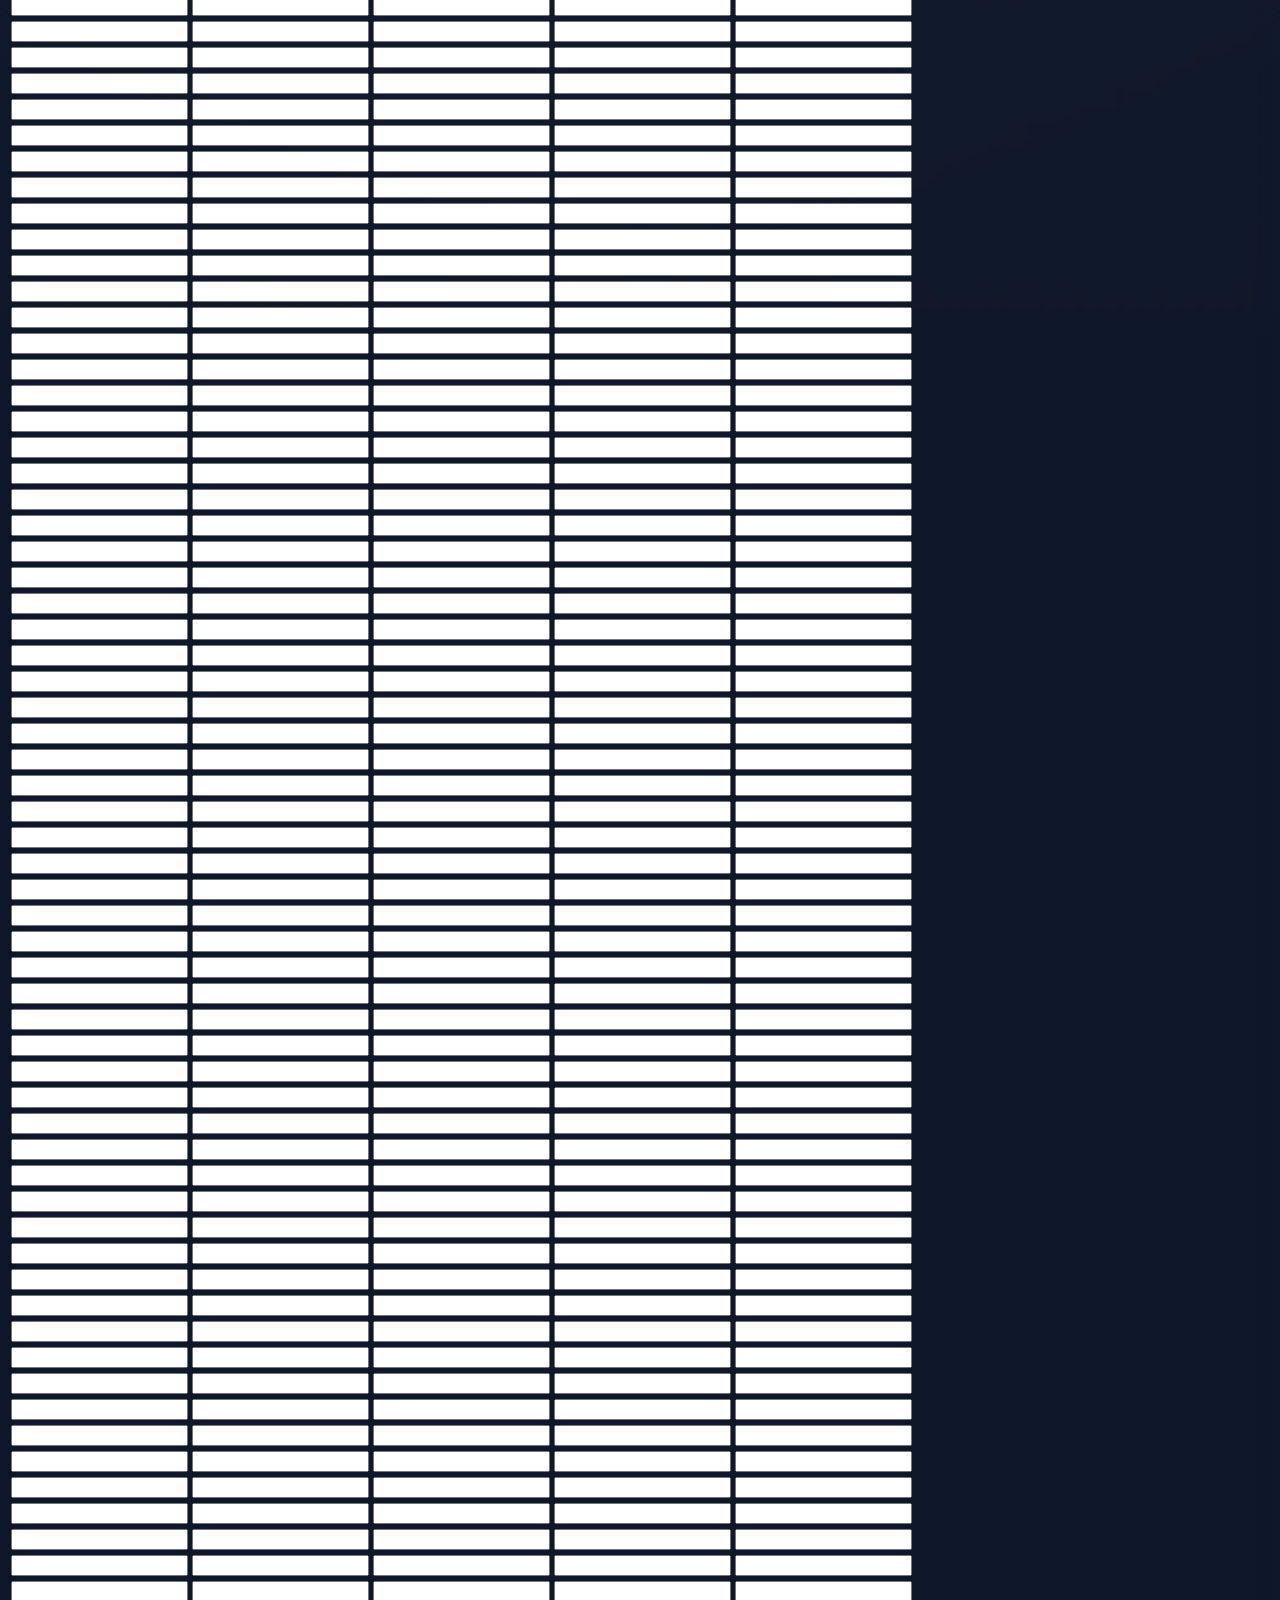
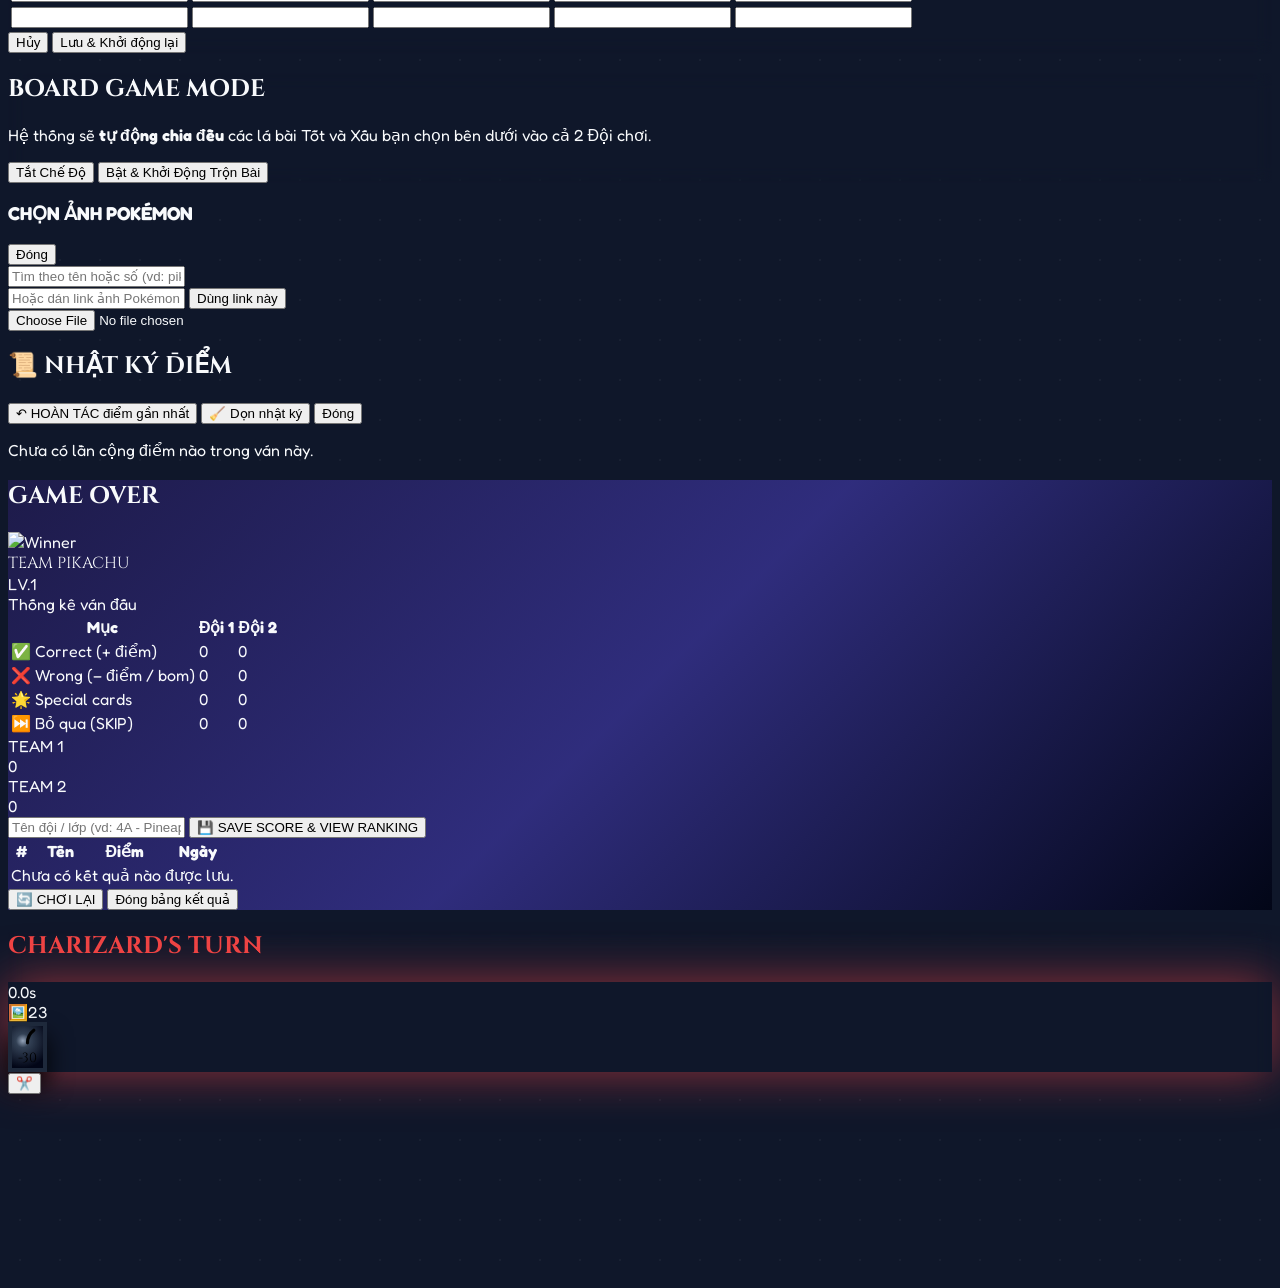
==== commit 8cfb88d3: "Sửa Settings vừa màn hình và gom cụm điểm" ====
--- a/index.html
+++ b/index.html
@@ -5,7 +5,7 @@
     <meta name="viewport" content="width=device-width, initial-scale=1.0">
     <title>Pokemon Cards</title>
     <script src="https://cdn.tailwindcss.com"></script>
-    <link rel="stylesheet" href="css/style.css?v=14">
+    <link rel="stylesheet" href="css/style.css?v=15">
 </head>
 <body class="p-1 md:p-2 pb-3 md:pb-3 flex flex-col items-center relative overflow-x-hidden">
 
@@ -136,14 +136,20 @@
     
     <!-- SETTINGS MODAL — KHÔNG tự mở khi vào trang (Task 3: bấm ⚙️ mới mở) -->
     <div id="settings-modal" class="fixed inset-0 bg-black/90 z-50 flex-col items-center justify-center p-4 hidden">
-        <div class="bg-slate-800 p-4 md:p-6 rounded-2xl w-full max-w-5xl border-4 border-slate-600 shadow-[0_0_50px_rgba(0,0,0,0.5)] flex flex-col h-[90vh]">
-            <h2 class="text-xl md:text-2xl font-black text-white mb-1 tarot-font tracking-wider">CẬP NHẬT DỮ LIỆU TỪ EXCEL</h2>
-            
+        <div class="bg-slate-800 rounded-2xl w-full max-w-5xl border-4 border-slate-600 shadow-[0_0_50px_rgba(0,0,0,0.5)] flex flex-col max-h-[calc(100dvh-2rem)] overflow-hidden">
+            <!-- Tiêu đề luôn hiện -->
+            <div class="flex-none px-4 pt-4 pb-3 md:px-6 md:pt-5 bg-slate-800 border-b border-slate-700">
+                <h2 class="text-xl md:text-2xl font-black text-white tarot-font tracking-wider">CẬP NHẬT DỮ LIỆU TỪ EXCEL</h2>
+                <p class="text-slate-400 text-xs mt-1">Cài đặt game, ảnh Pokémon và bảng dữ liệu bài học.</p>
+            </div>
+
+            <!-- Nội dung cuộn: tất cả các phần dài nằm trong đây -->
+            <div id="settings-modal-body" class="flex-1 min-h-0 overflow-y-auto overflow-x-hidden custom-scrollbar px-4 py-3 md:px-6 md:py-4">
             <!-- Khu vực Tùy chỉnh Hiển thị -->
             <div class="bg-slate-900 p-4 rounded-xl border border-slate-600 mb-3 flex flex-col gap-3 shadow-inner mt-2">
                 <h3 class="text-yellow-400 font-bold text-sm md:text-base uppercase">⚙️ Tuỳ chỉnh Hiển thị &amp; Cài đặt Game</h3>
-                <div class="grid grid-cols-1 sm:grid-cols-2 md:grid-cols-5 gap-3">
-                    <div class="flex-1">
+                <div class="grid grid-cols-1 sm:grid-cols-2 lg:grid-cols-3 xl:grid-cols-5 gap-3">
+                    <div class="min-w-0">
                         <label class="text-slate-300 text-sm font-semibold block mb-1">Số lượng Thẻ:</label>
                         <select id="setting-cards-count" class="w-full bg-slate-700 hover:bg-slate-600 text-white text-base p-2.5 rounded-lg outline-none border border-slate-500 cursor-pointer shadow-md transition-colors font-semibold">
                             <option value="9">9 Thẻ / Đội</option>
@@ -152,7 +158,7 @@
                             <option value="20" selected="">20 Thẻ / Đội</option>
                         </select>
                     </div>
-                    <div class="flex-1">
+                    <div class="min-w-0">
                         <label class="text-slate-300 text-sm font-semibold block mb-1">Mặt Trước (Câu hỏi):</label>
                         <select id="setting-front-mode" class="w-full bg-slate-700 hover:bg-slate-600 text-white text-base p-2.5 rounded-lg outline-none border border-slate-500 cursor-pointer shadow-md transition-colors font-semibold">
                             <option value="both">Hình Ảnh &amp; Từ Vựng</option>
@@ -160,7 +166,7 @@
                             <option value="text">Chỉ hiển thị Từ Vựng</option>
                         </select>
                     </div>
-                    <div class="flex-1">
+                    <div class="min-w-0">
                         <label class="text-slate-300 text-sm font-semibold block mb-1">Mặt Sau (Lật thẻ):</label>
                         <select id="setting-back-mode" class="w-full bg-slate-700 hover:bg-slate-600 text-white text-base p-2.5 rounded-lg outline-none border border-slate-500 cursor-pointer shadow-md transition-colors font-semibold">
                             <option value="full">Đầy đủ (Hình, Câu, Điểm)</option>
@@ -169,90 +175,47 @@
                             <option value="points">Chỉ hiển thị Điểm Số</option>
                         </select>
                     </div>
-                    <div class="flex-1">
+                    <div class="min-w-0">
                         <label class="text-slate-300 text-sm font-semibold block mb-1">Đồng hồ (Timer):</label>
                         <select id="setting-timer-enabled" class="w-full bg-slate-700 hover:bg-slate-600 text-white text-base p-2.5 rounded-lg outline-none border border-slate-500 cursor-pointer shadow-md transition-colors font-semibold">
                             <option value="on">Bật (On)</option>
                             <option value="off">Tắt (Off)</option>
                         </select>
                     </div>
-                    <div class="flex-1">
+                    <div class="min-w-0">
                         <label class="text-slate-300 text-sm font-semibold block mb-1">Thời gian (Giây/Thẻ):</label>
                         <input type="number" id="setting-global-time" class="w-full bg-slate-700 hover:bg-slate-600 text-white text-base p-2.5 rounded-lg outline-none border border-slate-500 shadow-md transition-colors font-semibold" value="180" min="30">
                     </div>
                 </div>
             </div>
 
-            <!-- BẢNG PHẲNG (Task 4): ĐIỂM SỐ + TIẾN HOÁ + ÂM THANH — thấy hết trong 1 màn hình -->
+            <!-- ĐIỂM SỐ + TIẾN HOÁ + ÂM THANH: gọn thành các nhóm rõ ràng -->
             <div id="score-settings-section" class="bg-slate-900 p-3 md:p-4 rounded-xl border border-slate-600 mb-3 shadow-inner">
-                <h3 class="text-yellow-400 font-bold text-sm md:text-base uppercase mb-2">📐 Điểm Số, Tiến Hoá &amp; Âm Thanh</h3>
-                <div class="overflow-x-auto">
-                    <table class="w-full text-left text-sm border-collapse">
-                        <thead>
-                            <tr class="text-slate-400 text-[11px] md:text-xs uppercase">
-                                <th class="py-1.5 pr-2 border-b border-slate-700">Mục</th>
-                                <th class="py-1.5 px-2 border-b border-slate-700 text-center w-20">Giá trị</th>
-                                <th class="py-1.5 pl-2 border-b border-slate-700 text-center w-28">− / +</th>
-                            </tr>
-                        </thead>
-                        <tbody class="text-slate-200">
-                            <tr class="border-b border-slate-800">
-                                <td class="py-1.5 pr-2">Điểm cộng tối thiểu (+)</td>
-                                <td class="py-1.5 px-2 text-center font-black text-green-400"><span id="val-posMin">10</span></td>
-                                <td class="py-1.5 pl-2 text-center whitespace-nowrap">
-                                    <button onclick="updateScoreSetting('posMin', -10)" class="w-7 h-7 md:w-8 md:h-8 bg-slate-600 hover:bg-slate-500 rounded font-bold text-white active:scale-95">−</button>
-                                    <button onclick="updateScoreSetting('posMin', 10)" class="w-7 h-7 md:w-8 md:h-8 bg-slate-600 hover:bg-slate-500 rounded font-bold text-white active:scale-95">+</button>
-                                </td>
-                            </tr>
-                            <tr class="border-b border-slate-800">
-                                <td class="py-1.5 pr-2">Điểm cộng tối đa (+)</td>
-                                <td class="py-1.5 px-2 text-center font-black text-green-400"><span id="val-posMax">100</span></td>
-                                <td class="py-1.5 pl-2 text-center whitespace-nowrap">
-                                    <button onclick="updateScoreSetting('posMax', -10)" class="w-7 h-7 md:w-8 md:h-8 bg-slate-600 hover:bg-slate-500 rounded font-bold text-white active:scale-95">−</button>
-                                    <button onclick="updateScoreSetting('posMax', 10)" class="w-7 h-7 md:w-8 md:h-8 bg-slate-600 hover:bg-slate-500 rounded font-bold text-white active:scale-95">+</button>
-                                </td>
-                            </tr>
-                            <tr class="border-b border-slate-800">
-                                <td class="py-1.5 pr-2">Điểm trừ nhẹ nhất (−)</td>
-                                <td class="py-1.5 px-2 text-center font-black text-red-400"><span id="val-negMin">-10</span></td>
-                                <td class="py-1.5 pl-2 text-center whitespace-nowrap">
-                                    <button onclick="updateScoreSetting('negMin', -10)" class="w-7 h-7 md:w-8 md:h-8 bg-slate-600 hover:bg-slate-500 rounded font-bold text-white active:scale-95">−</button>
-                                    <button onclick="updateScoreSetting('negMin', 10)" class="w-7 h-7 md:w-8 md:h-8 bg-slate-600 hover:bg-slate-500 rounded font-bold text-white active:scale-95">+</button>
-                                </td>
-                            </tr>
-                            <tr class="border-b border-slate-800">
-                                <td class="py-1.5 pr-2">Điểm trừ nặng nhất (−)</td>
-                                <td class="py-1.5 px-2 text-center font-black text-red-400"><span id="val-negMax">-40</span></td>
-                                <td class="py-1.5 pl-2 text-center whitespace-nowrap">
-                                    <button onclick="updateScoreSetting('negMax', -10)" class="w-7 h-7 md:w-8 md:h-8 bg-slate-600 hover:bg-slate-500 rounded font-bold text-white active:scale-95">−</button>
-                                    <button onclick="updateScoreSetting('negMax', 10)" class="w-7 h-7 md:w-8 md:h-8 bg-slate-600 hover:bg-slate-500 rounded font-bold text-white active:scale-95">+</button>
-                                </td>
-                            </tr>
-                            <tr class="border-b border-slate-800 bg-yellow-950/40">
-                                <td class="py-1.5 pr-2">⚡ Tiến hoá LV.2 (điểm)</td>
-                                <td class="py-1.5 px-2 text-center font-black text-yellow-300"><span id="val-evoLv2">150</span></td>
-                                <td class="py-1.5 pl-2 text-center whitespace-nowrap">
-                                    <button onclick="updateScoreSetting('evoLv2', -50)" class="w-7 h-7 md:w-8 md:h-8 bg-slate-600 hover:bg-slate-500 rounded font-bold text-white active:scale-95">−</button>
-                                    <button onclick="updateScoreSetting('evoLv2', 50)" class="w-7 h-7 md:w-8 md:h-8 bg-slate-600 hover:bg-slate-500 rounded font-bold text-white active:scale-95">+</button>
-                                </td>
-                            </tr>
-                            <tr>
-                                <td class="py-1.5 pr-2">⚡ Tiến hoá LV.3 (điểm)</td>
-                                <td class="py-1.5 px-2 text-center font-black text-yellow-300"><span id="val-evoLv3">400</span></td>
-                                <td class="py-1.5 pl-2 text-center whitespace-nowrap">
-                                    <button onclick="updateScoreSetting('evoLv3', -50)" class="w-7 h-7 md:w-8 md:h-8 bg-slate-600 hover:bg-slate-500 rounded font-bold text-white active:scale-95">−</button>
-                                    <button onclick="updateScoreSetting('evoLv3', 50)" class="w-7 h-7 md:w-8 md:h-8 bg-slate-600 hover:bg-slate-500 rounded font-bold text-white active:scale-95">+</button>
-                                </td>
-                            </tr>
-                        </tbody>
-                    </table>
-                </div>
+                <h3 class="text-yellow-400 font-bold text-sm md:text-base uppercase mb-3">📐 Điểm Số, Tiến Hoá &amp; Âm Thanh</h3>
+                <div class="grid grid-cols-1 md:grid-cols-2 gap-3">
+                    <section class="score-group score-group-positive">
+                        <h4>➕ Điểm cộng</h4>
+                        <div class="score-line"><span>Tối thiểu</span><div class="score-stepper"><button onclick="updateScoreSetting('posMin', -10)">−</button><b id="val-posMin">10</b><button onclick="updateScoreSetting('posMin', 10)">+</button></div></div>
+                        <div class="score-line"><span>Tối đa</span><div class="score-stepper"><button onclick="updateScoreSetting('posMax', -10)">−</button><b id="val-posMax">100</b><button onclick="updateScoreSetting('posMax', 10)">+</button></div></div>
+                    </section>
+                    <section class="score-group score-group-negative">
+                        <h4>➖ Điểm trừ</h4>
+                        <div class="score-line"><span>Nhẹ nhất</span><div class="score-stepper"><button onclick="updateScoreSetting('negMin', -10)">−</button><b id="val-negMin">-10</b><button onclick="updateScoreSetting('negMin', 10)">+</button></div></div>
+                        <div class="score-line"><span>Nặng nhất</span><div class="score-stepper"><button onclick="updateScoreSetting('negMax', -10)">−</button><b id="val-negMax">-40</b><button onclick="updateScoreSetting('negMax', 10)">+</button></div></div>
+                    </section>
+                </div>
+                <section class="score-group score-group-evolution mt-3">
+                    <h4>⚡ Mốc tiến hoá</h4>
+                    <div class="grid grid-cols-1 sm:grid-cols-2 gap-2">
+                        <div class="score-line"><span>LV.2</span><div class="score-stepper"><button onclick="updateScoreSetting('evoLv2', -50)">−</button><b id="val-evoLv2">150</b><button onclick="updateScoreSetting('evoLv2', 50)">+</button></div></div>
+                        <div class="score-line"><span>LV.3</span><div class="score-stepper"><button onclick="updateScoreSetting('evoLv3', -50)">−</button><b id="val-evoLv3">400</b><button onclick="updateScoreSetting('evoLv3', 50)">+</button></div></div>
+                    </div>
+                </section>
                 <div class="flex flex-wrap items-center gap-x-5 gap-y-2 mt-3 pt-3 border-t border-slate-700 text-sm text-slate-200">
                     <label class="flex items-center gap-2 cursor-pointer font-semibold"><input type="checkbox" id="setting-sfx" class="w-4 h-4 accent-green-500"> 🔊 Hiệu ứng âm thanh</label>
                     <label class="flex items-center gap-2 cursor-pointer font-semibold"><input type="checkbox" id="setting-bgm" class="w-4 h-4 accent-green-500"> 🎵 Nhạc nền</label>
                     <label class="flex items-center gap-2 cursor-pointer font-semibold"><input type="checkbox" id="setting-projector" class="w-4 h-4 accent-green-500"> 📽️ Chế độ máy chiếu</label>
                 </div>
-                <p class="text-slate-400 text-[11px] mt-2">Đủ điểm đội sẽ tiến hoá (đổi ảnh + hào quang + badge LV). 3 công tắc trên lưu lại cho lần chơi sau.</p>
             </div>
 
 
@@ -329,13 +292,14 @@
                 <div id="image-pool-gallery" class="grid grid-cols-4 sm:grid-cols-6 md:grid-cols-8 gap-2 max-h-64 overflow-y-auto custom-scrollbar p-1"></div>
             </div>
 
-            <!-- Excel Instructions -->
-            <div class="bg-slate-800/50 p-3 rounded-lg border border-slate-600/50 mb-3">
+            <!-- Bảng dữ liệu Excel -->
+            <section class="bg-slate-800/50 p-3 rounded-lg border border-slate-600/50 mb-3">
+                <h3 class="text-yellow-400 font-bold text-sm uppercase mb-1">📋 Bảng nhập dữ liệu Excel</h3>
                 <p class="text-slate-300 text-xs md:text-sm">
                     Mở Excel, bôi đen cả 5 cột, copy và nhấn <b>Ctrl+V</b> vào ô đầu tiên của bảng dưới. <br>
                     <b class="text-yellow-400">Lưu ý:</b> Bỏ trống <b>ID Ảnh Sau</b> -&gt; Thẻ chỉ có Chữ to. Bỏ trống <b>Thời gian</b> -&gt; Thẻ không có Bom.
                 </p>
-            </div>
+            </section>
 
             <!-- Table Control Buttons -->
             <div class="mb-3">
@@ -373,8 +337,8 @@
                 </div>
             </div>
             
-            <div class="flex-1 overflow-y-auto overflow-x-hidden custom-scrollbar bg-slate-900 border border-slate-600 rounded-xl relative mt-2">
-                <table class="w-full text-left text-sm text-slate-300 border-collapse table-fixed">
+            <div id="excel-data-table-scroll" class="min-h-[240px] max-h-[48dvh] overflow-auto custom-scrollbar bg-slate-900 border border-slate-600 rounded-xl relative mt-2">
+                <table class="min-w-[720px] w-full text-left text-sm text-slate-300 border-collapse table-fixed">
                     <thead class="sticky top-0 bg-slate-700 text-xs uppercase shadow-md z-10">
                         <tr>
                             <th class="px-1 py-3 border-b border-r border-slate-600 text-yellow-400 w-[12%] text-center">ID Trước</th>
@@ -388,7 +352,10 @@
                 </table>
             </div>
             
-            <div class="flex justify-end gap-3 mt-4 w-full">
+            </div><!-- /#settings-modal-body -->
+
+            <!-- Nút thao tác luôn hiện, không bị bảng dài đẩy xuống -->
+            <div class="flex-none flex justify-end gap-3 px-4 py-3 md:px-6 md:py-4 w-full bg-slate-800 border-t border-slate-700">
                 <button id="btn-close-settings" class="px-5 py-2.5 bg-slate-600 hover:bg-slate-500 text-white rounded-xl font-bold transition-colors">Hủy</button>
                 <button id="btn-save-settings" class="px-5 py-2.5 bg-green-600 hover:bg-green-500 text-white rounded-xl font-bold transition-colors shadow-lg">Lưu &amp; Khởi động lại</button>
             </div>
--- a/css/style.css
+++ b/css/style.css
@@ -306,6 +306,66 @@
         .tool-btn.toggled-on { background-color: #14532d !important; border-color: #22c55e !important; box-shadow: 0 0 10px rgba(34, 197, 94, .65); }
         .tool-btn.toggled-off { opacity: .5; }
 
+        /* ============ SETTINGS: CỤM ĐIỂM GỌN, SÁNG, DỄ CHỈNH ============ */
+        .score-group {
+            border: 1px solid #475569;
+            border-radius: .75rem;
+            padding: .65rem .75rem;
+            background: #1e293b;
+        }
+        .score-group h4 {
+            font-size: .75rem;
+            font-weight: 900;
+            letter-spacing: .06em;
+            line-height: 1.2;
+            margin: 0 0 .45rem;
+            text-transform: uppercase;
+        }
+        .score-group-positive { background: rgba(20, 83, 45, .34); border-color: rgba(74, 222, 128, .42); }
+        .score-group-positive h4, .score-group-positive .score-stepper b { color: #86efac; }
+        .score-group-negative { background: rgba(127, 29, 29, .30); border-color: rgba(248, 113, 113, .42); }
+        .score-group-negative h4, .score-group-negative .score-stepper b { color: #fca5a5; }
+        .score-group-evolution { background: rgba(113, 63, 18, .30); border-color: rgba(250, 204, 21, .42); }
+        .score-group-evolution h4, .score-group-evolution .score-stepper b { color: #fde68a; }
+        .score-line {
+            display: flex;
+            align-items: center;
+            justify-content: space-between;
+            gap: .6rem;
+            min-height: 2.15rem;
+            font-size: .86rem;
+            font-weight: 700;
+            color: #e2e8f0;
+        }
+        .score-line + .score-line { border-top: 1px solid rgba(148, 163, 184, .18); }
+        .score-stepper {
+            display: inline-grid;
+            grid-template-columns: 1.8rem minmax(2.7rem, auto) 1.8rem;
+            align-items: center;
+            flex: 0 0 auto;
+            overflow: hidden;
+            border: 1px solid rgba(148, 163, 184, .42);
+            border-radius: .45rem;
+            background: #0f172a;
+        }
+        .score-stepper button {
+            width: 1.8rem;
+            height: 1.8rem;
+            background: #334155;
+            color: #f8fafc;
+            font-size: 1rem;
+            font-weight: 900;
+            line-height: 1;
+            transition: background-color .15s ease, transform .15s ease;
+        }
+        .score-stepper button:hover { background: #475569; }
+        .score-stepper button:active { transform: scale(.90); }
+        .score-stepper b { min-width: 2.7rem; padding: 0 .35rem; text-align: center; font-size: .9rem; }
+        @media (max-width: 639px) {
+            .score-group { padding: .6rem; }
+            .score-line { font-size: .82rem; }
+        }
+
         /* ============ NHẬT KÝ ĐIỂM (Task 5) ============ */
         .hist-item {
             display: flex; flex-wrap: wrap; align-items: center; gap: .5rem;
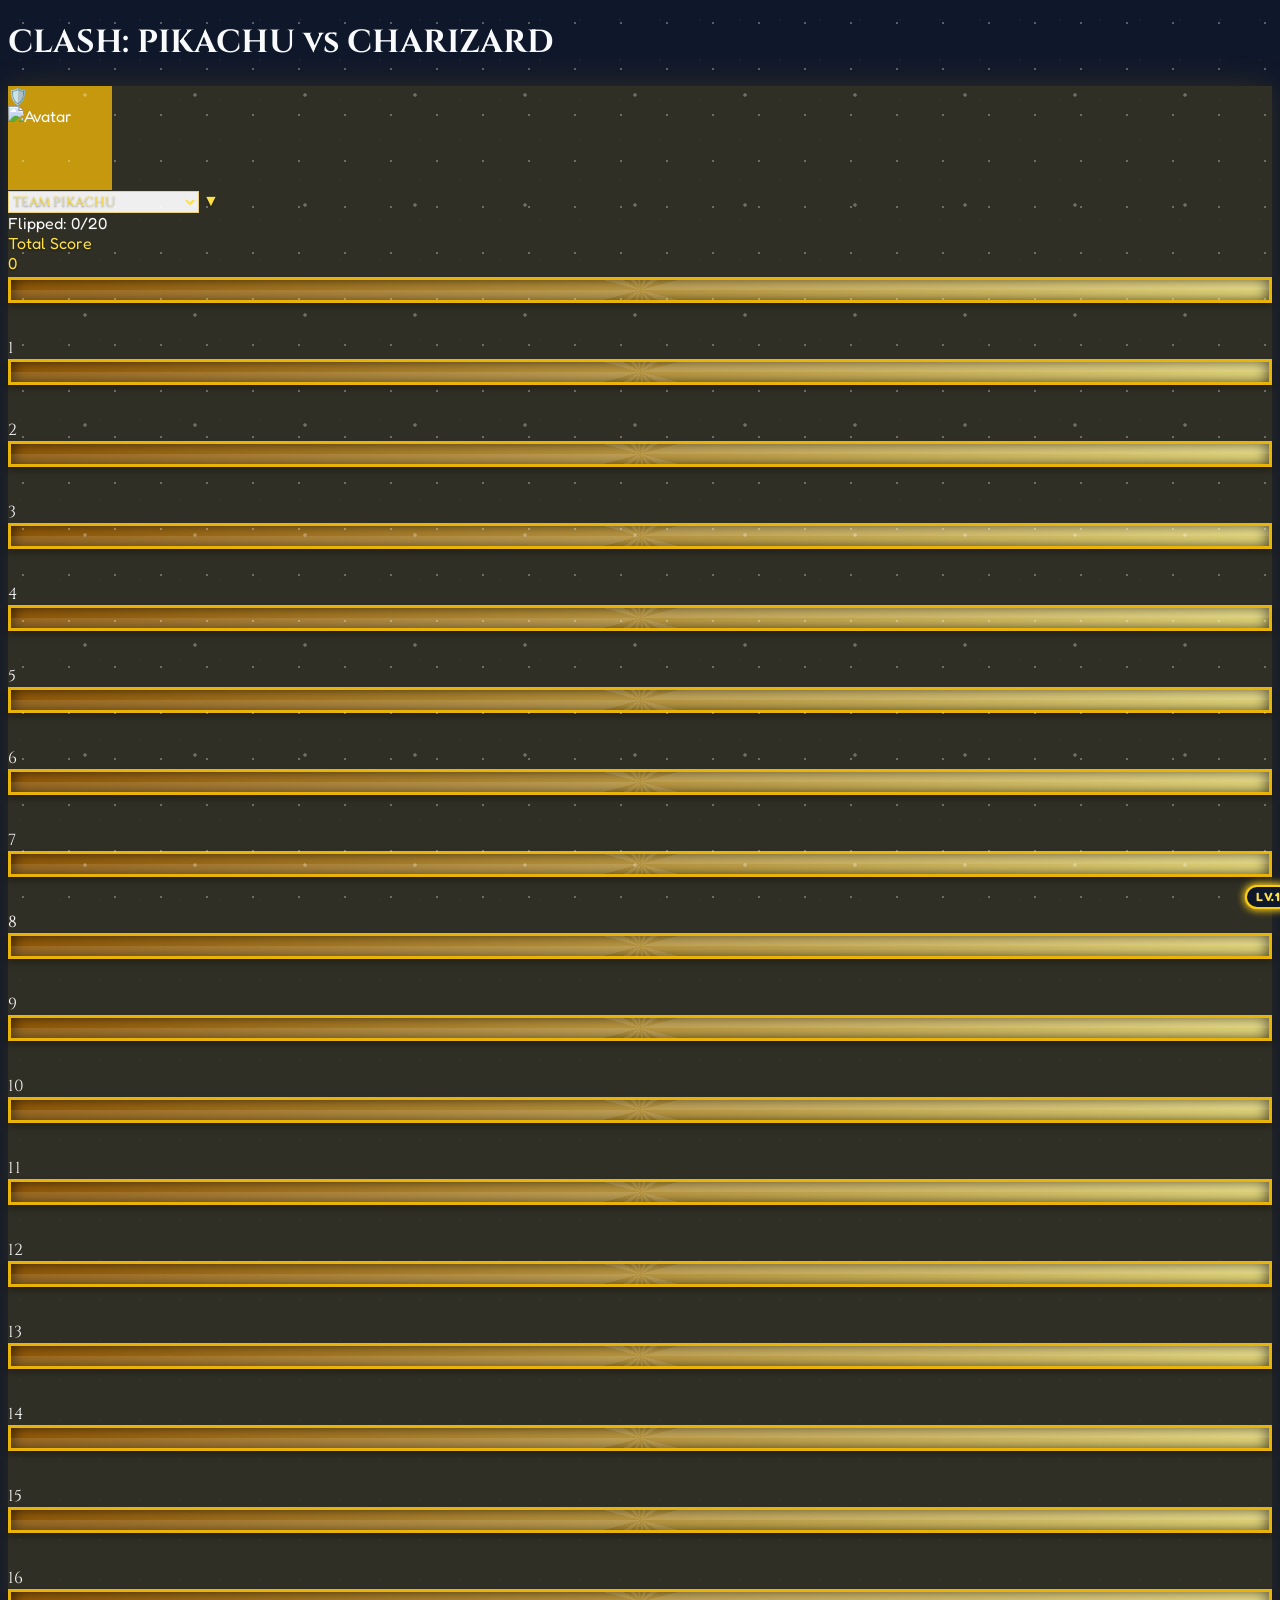
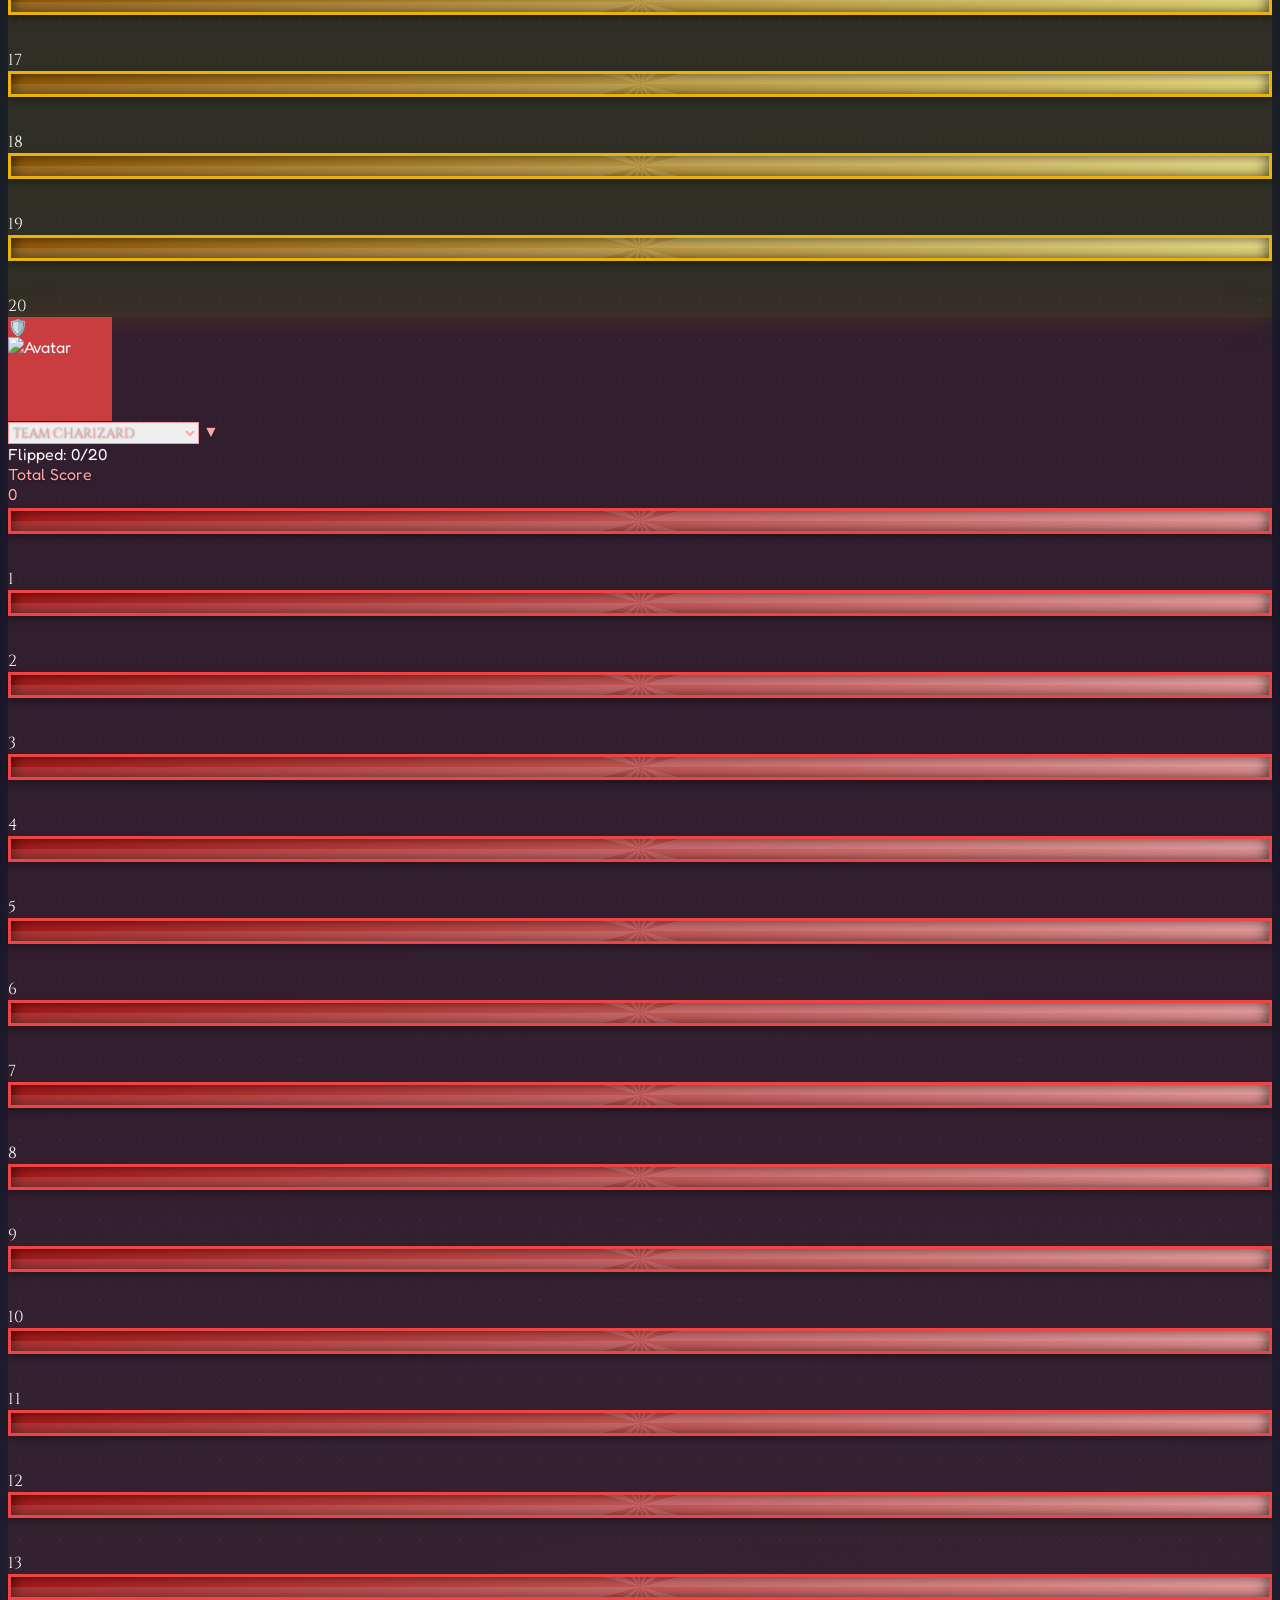
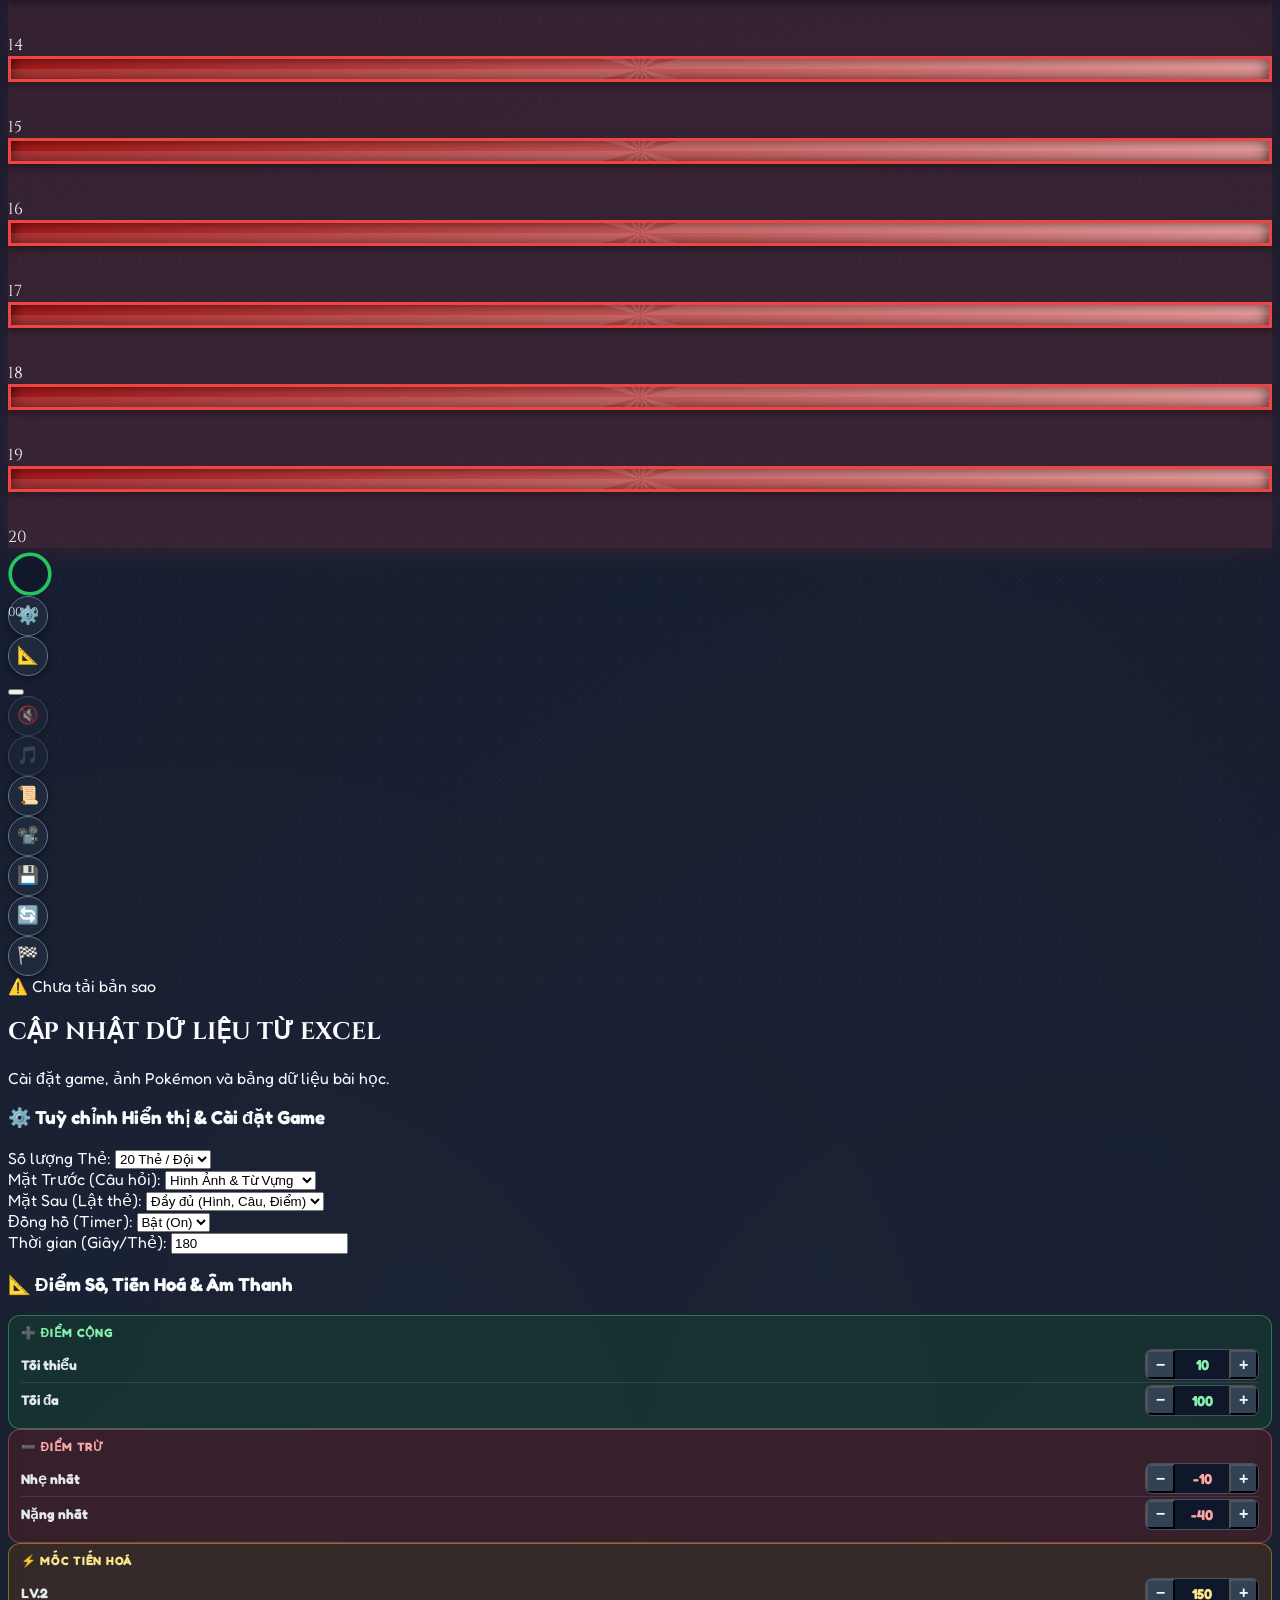
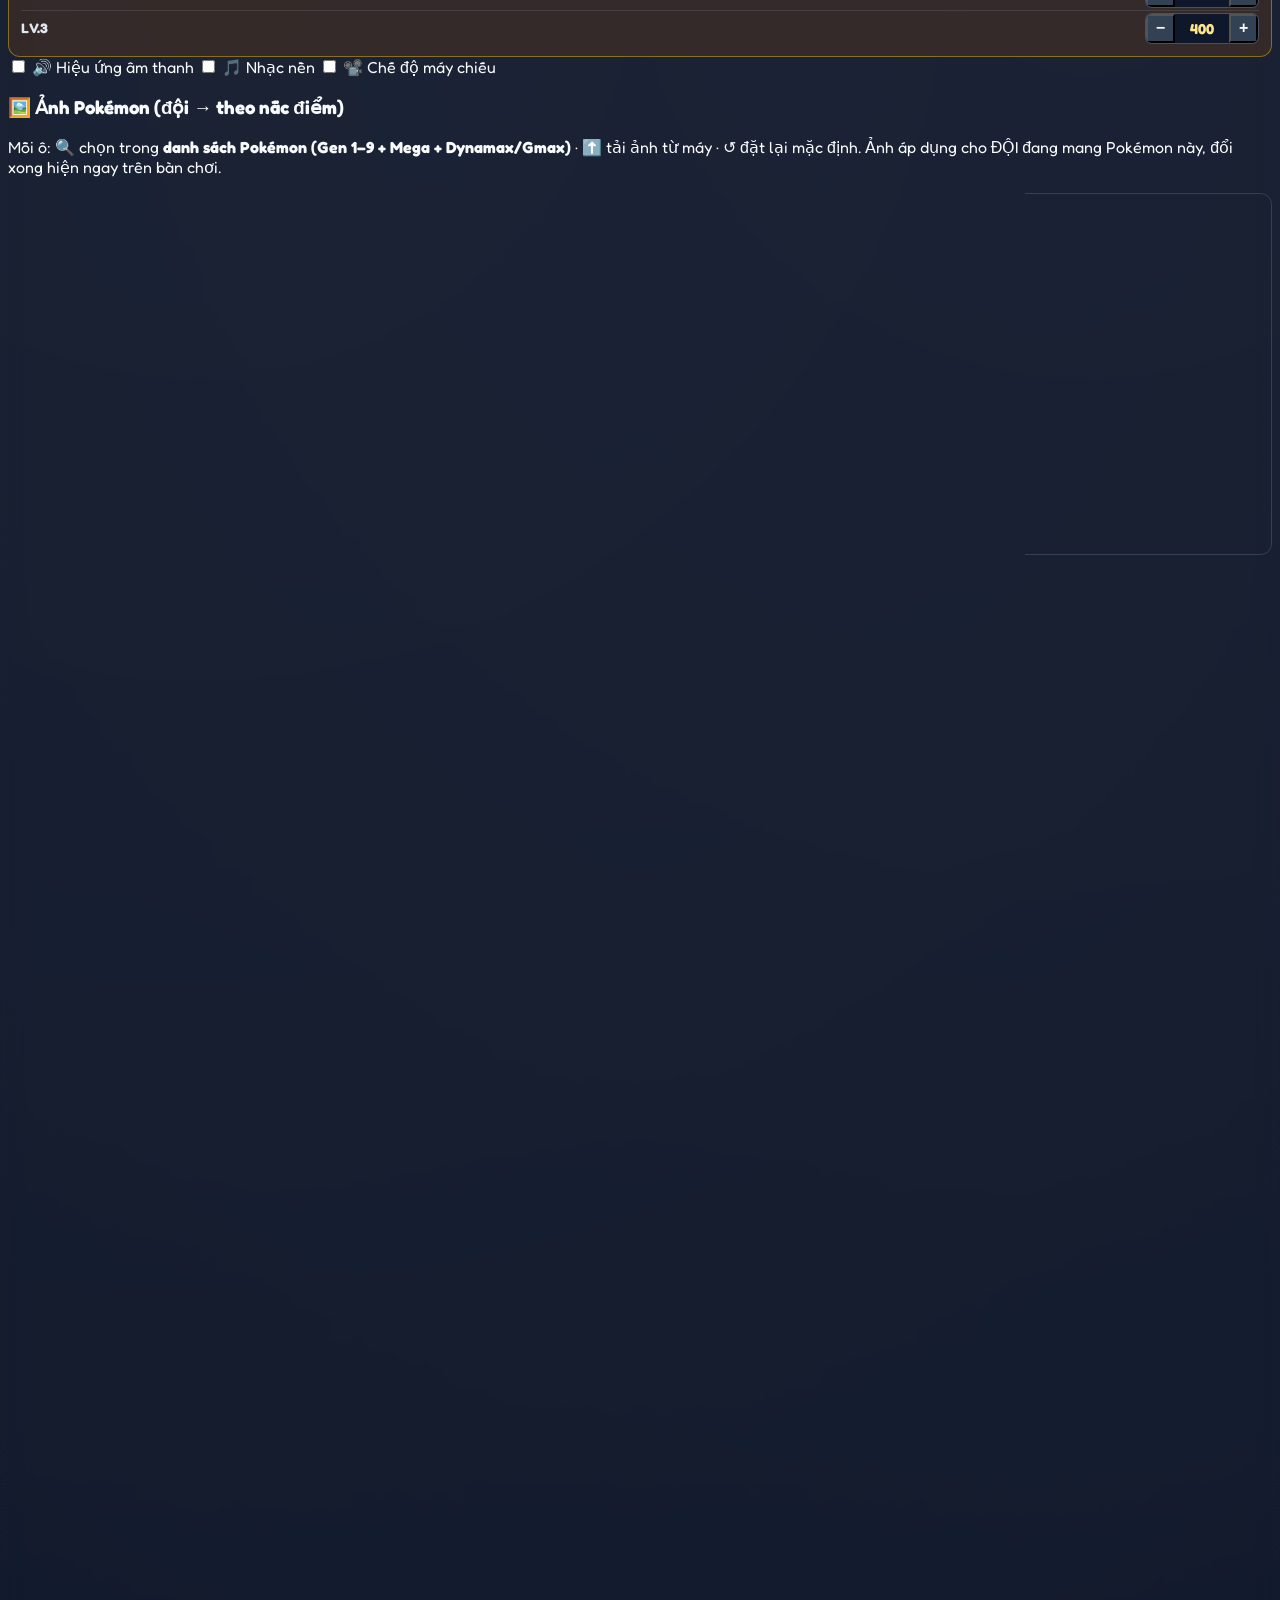
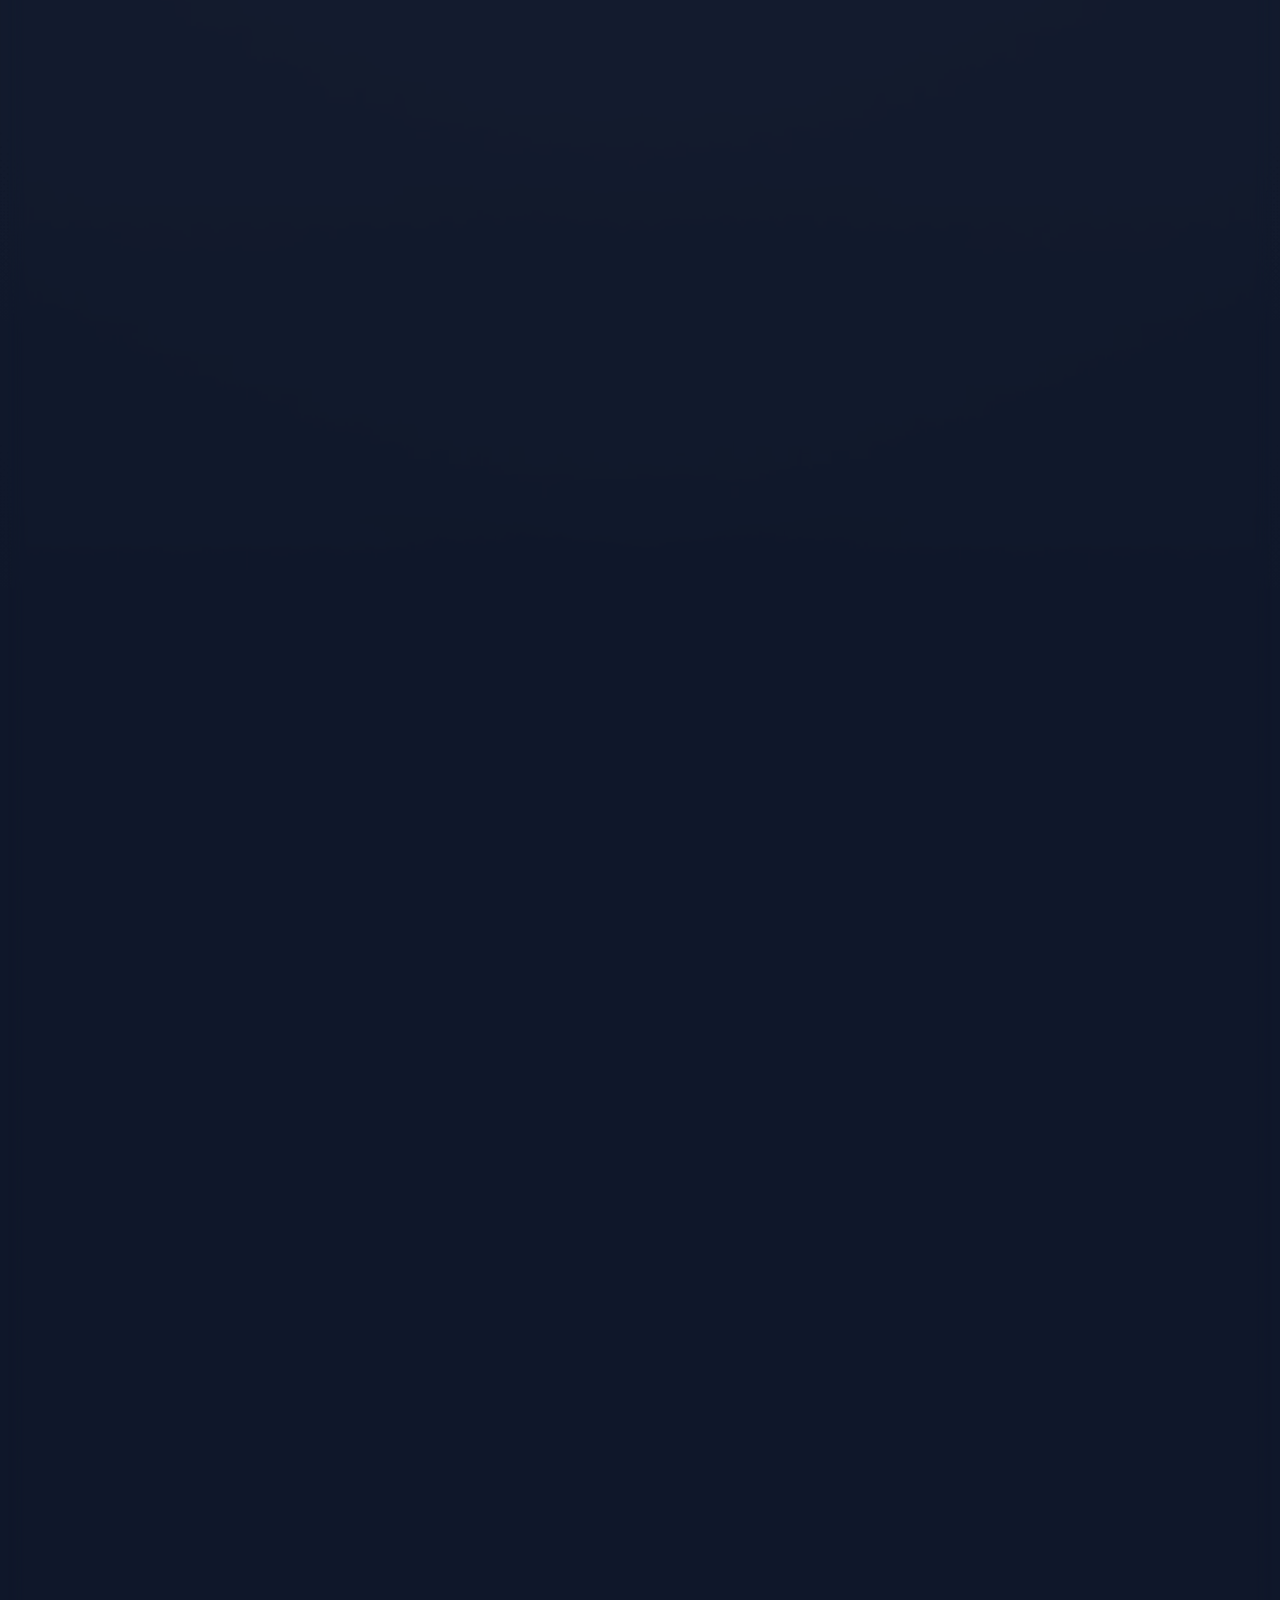
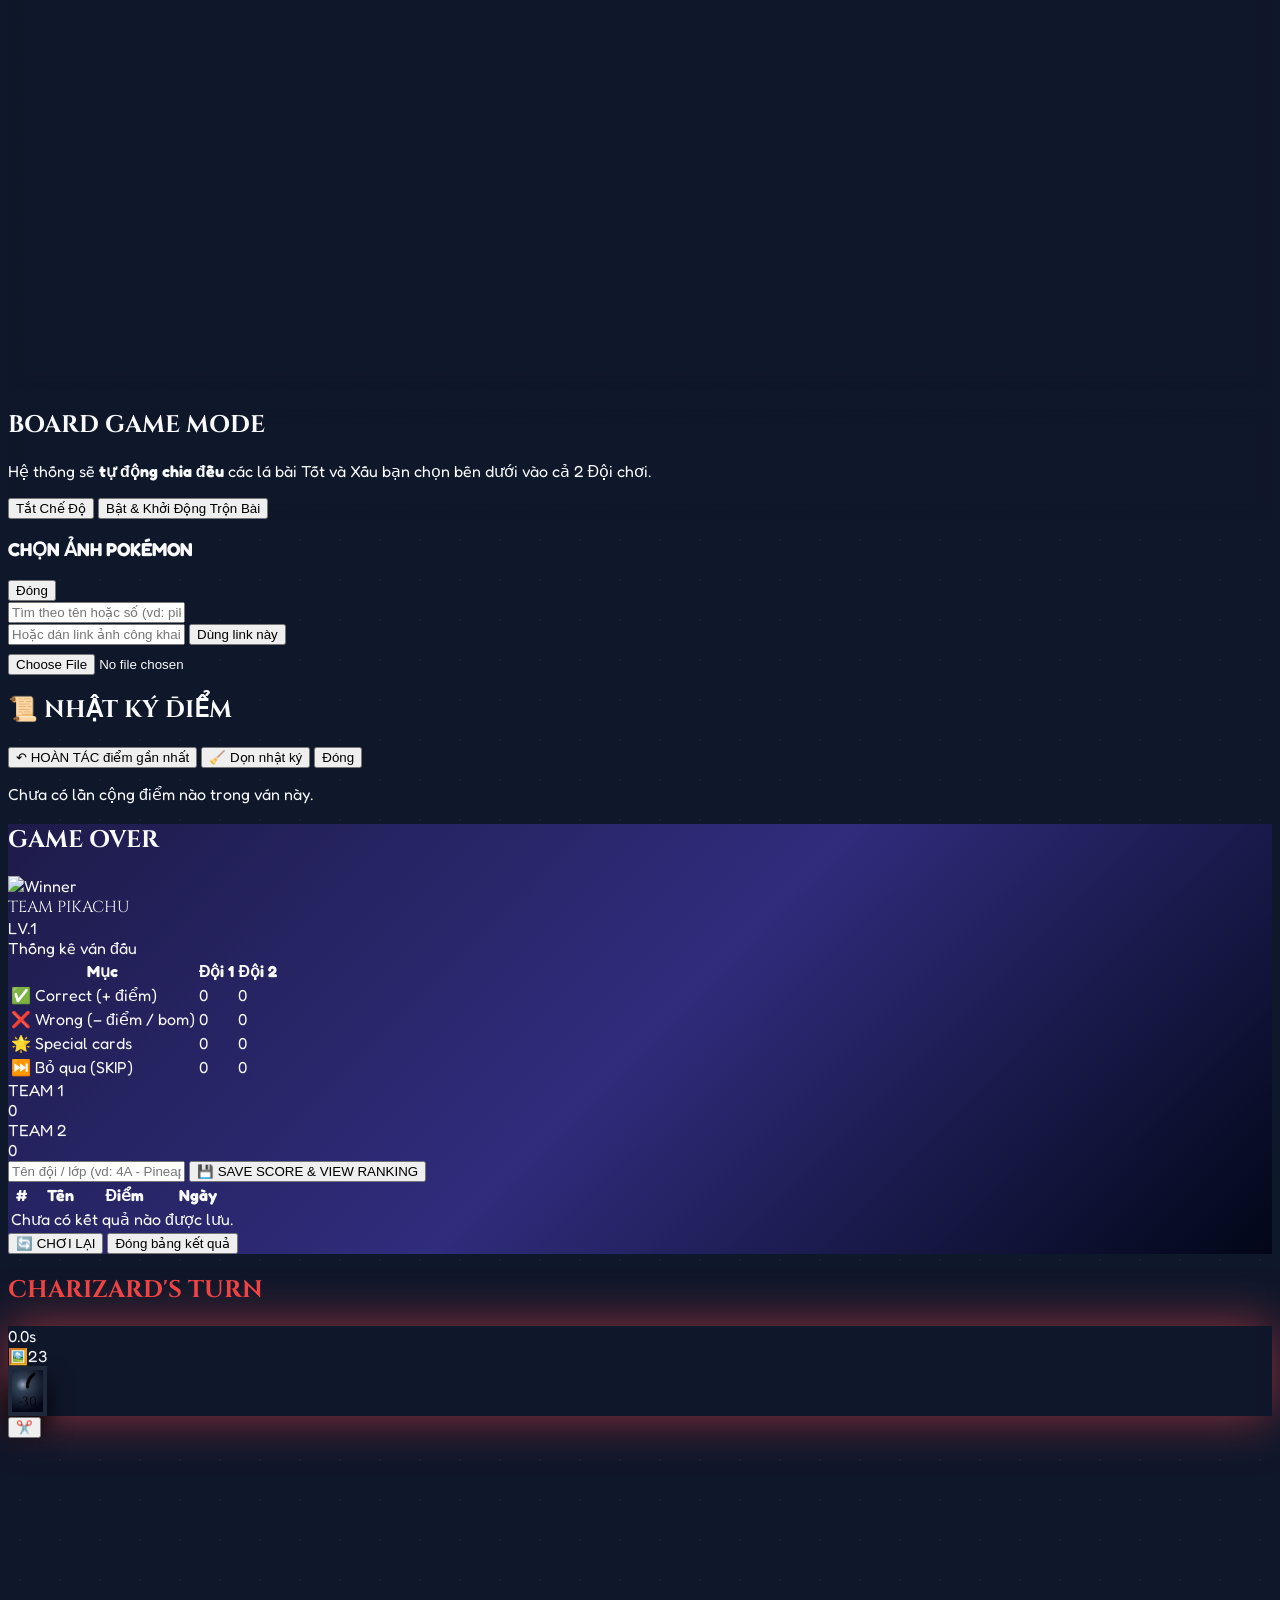
==== commit 5adb7f53: "Hoàn thiện Avatar Pokemon và Stage an toàn" ====
--- a/index.html
+++ b/index.html
@@ -5,7 +5,7 @@
     <meta name="viewport" content="width=device-width, initial-scale=1.0">
     <title>Pokemon Cards</title>
     <script src="https://cdn.tailwindcss.com"></script>
-    <link rel="stylesheet" href="css/style.css?v=15">
+    <link rel="stylesheet" href="css/style.css?v=16">
 </head>
 <body class="p-1 md:p-2 pb-3 md:pb-3 flex flex-col items-center relative overflow-x-hidden">
 
@@ -395,7 +395,7 @@
                 <span id="poke-list-count" class="text-slate-400 text-xs self-center md:self-auto whitespace-nowrap"></span>
             </div>
             <div class="flex flex-col md:flex-row gap-2 mb-2 pb-2 border-b border-slate-700">
-                <input id="poke-link-input" type="text" placeholder="Hoặc dán link ảnh Pokémon (https://... hoặc data:) rồi bấm Dùng"
+                <input id="poke-link-input" type="text" placeholder="Hoặc dán link ảnh công khai (https://...) rồi bấm Dùng"
                        class="flex-1 bg-slate-800 border border-slate-600 rounded-lg px-3 py-2 text-sm text-white placeholder-slate-400 outline-none focus:border-yellow-500">
                 <button id="btn-poke-use-link" class="px-4 py-2 bg-emerald-600 hover:bg-emerald-500 rounded-lg text-white text-sm font-bold">Dùng link này</button>
             </div>
--- a/css/style.css
+++ b/css/style.css
@@ -366,6 +366,34 @@
             .score-line { font-size: .82rem; }
         }
 
+        /* ============ AVATAR POKÉMON: bảng chọn rõ ràng ============ */
+        #poke-art-section { overflow: hidden; }
+        #poke-art-section > .overflow-x-auto { max-height: 40dvh; border: 1px solid #334155; border-radius: .7rem; }
+        .poke-art-row { border-bottom: 1px solid #334155; }
+        .poke-art-row:last-child { border-bottom: 0; }
+        .poke-art-name { min-width: 150px; padding: .6rem; color: #f8fafc; background: #172033; vertical-align: middle; }
+        .poke-art-name b { display:block; font-size:.75rem; white-space:nowrap; }
+        .poke-art-name small { display:block; color:#94a3b8; font-size:.62rem; margin-top:.25rem; }
+        .poke-team-dot { display:inline-block; width:.55rem; height:.55rem; border-radius:999px; margin-right:.35rem; }
+        .poke-art-cell { min-width: 178px; padding: .45rem; text-align:center; vertical-align:top; background:#0f172a; }
+        .poke-art-cell.is-changed { background: rgba(20,83,45,.28); box-shadow: inset 0 0 0 1px rgba(74,222,128,.5); }
+        .poke-art-preview { height: 74px; display:flex; justify-content:center; align-items:center; background:rgba(30,41,59,.8); border-radius:.45rem; }
+        .poke-art-thumb { width:72px; height:72px; object-fit:contain; filter:drop-shadow(0 3px 4px rgba(0,0,0,.4)); }
+        .poke-art-label { min-height: 1.9rem; display:flex; align-items:center; justify-content:center; font-size:.7rem; line-height:.9rem; font-weight:900; color:#f8fafc; margin-top:.3rem; }
+        .poke-art-status { display:inline-block; font-size:.6rem; line-height:1; color:#bbf7d0; background:#14532d; padding:.18rem .35rem; border-radius:999px; }
+        .poke-art-btns { display:flex; flex-wrap:wrap; justify-content:center; gap:.25rem; margin-top:.4rem; }
+        .poke-btn { padding:.27rem .38rem; font-size:.62rem; line-height:1.1; color:#fff; background:#334155; border:1px solid #64748b; border-radius:.32rem; font-weight:800; }
+        .poke-btn:hover { background:#475569; }
+        .poke-btn-pick { background:#1d4ed8; border-color:#60a5fa; }
+        .poke-btn-upload { background:#047857; border-color:#34d399; }
+        .poke-btn-copy { background:#7c3aed; border-color:#c4b5fd; }
+        .poke-btn-remove { background:#b91c1c; border-color:#fca5a5; }
+        .poke-picker-grid { display:grid; grid-template-columns:repeat(auto-fill,minmax(105px,1fr)); gap:.5rem; padding:.25rem; }
+        .poke-pick { min-height:100px; padding:.35rem; border:1px solid #475569; border-radius:.5rem; background:#1e293b; color:#e2e8f0; font-size:.67rem; font-weight:800; }
+        .poke-pick:hover { border-color:#facc15; background:#334155; }
+        .poke-pick img { display:block; width:62px; height:62px; object-fit:contain; margin:auto; }
+        .poke-more { grid-column:1/-1; padding:.65rem; border-radius:.5rem; background:#334155; color:#fff; font-weight:800; }
+
         /* ============ NHẬT KÝ ĐIỂM (Task 5) ============ */
         .hist-item {
             display: flex; flex-wrap: wrap; align-items: center; gap: .5rem;
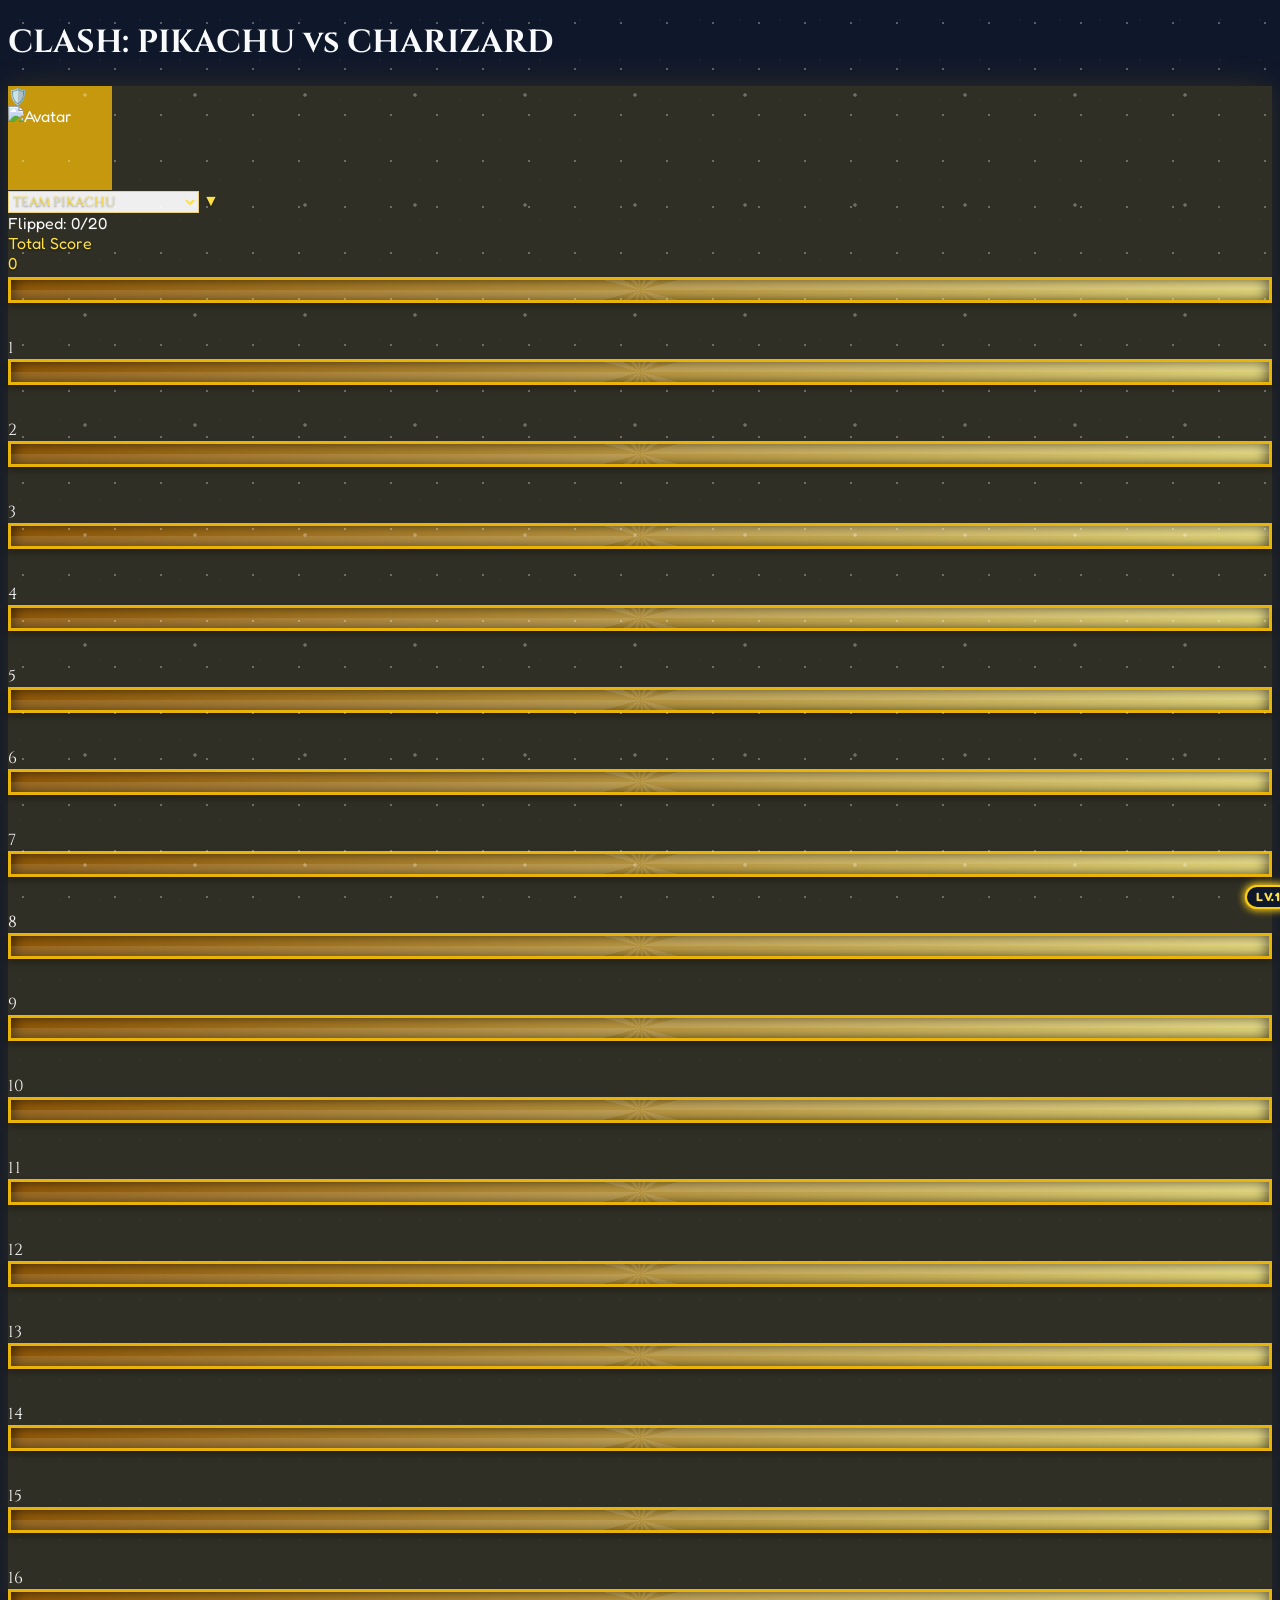
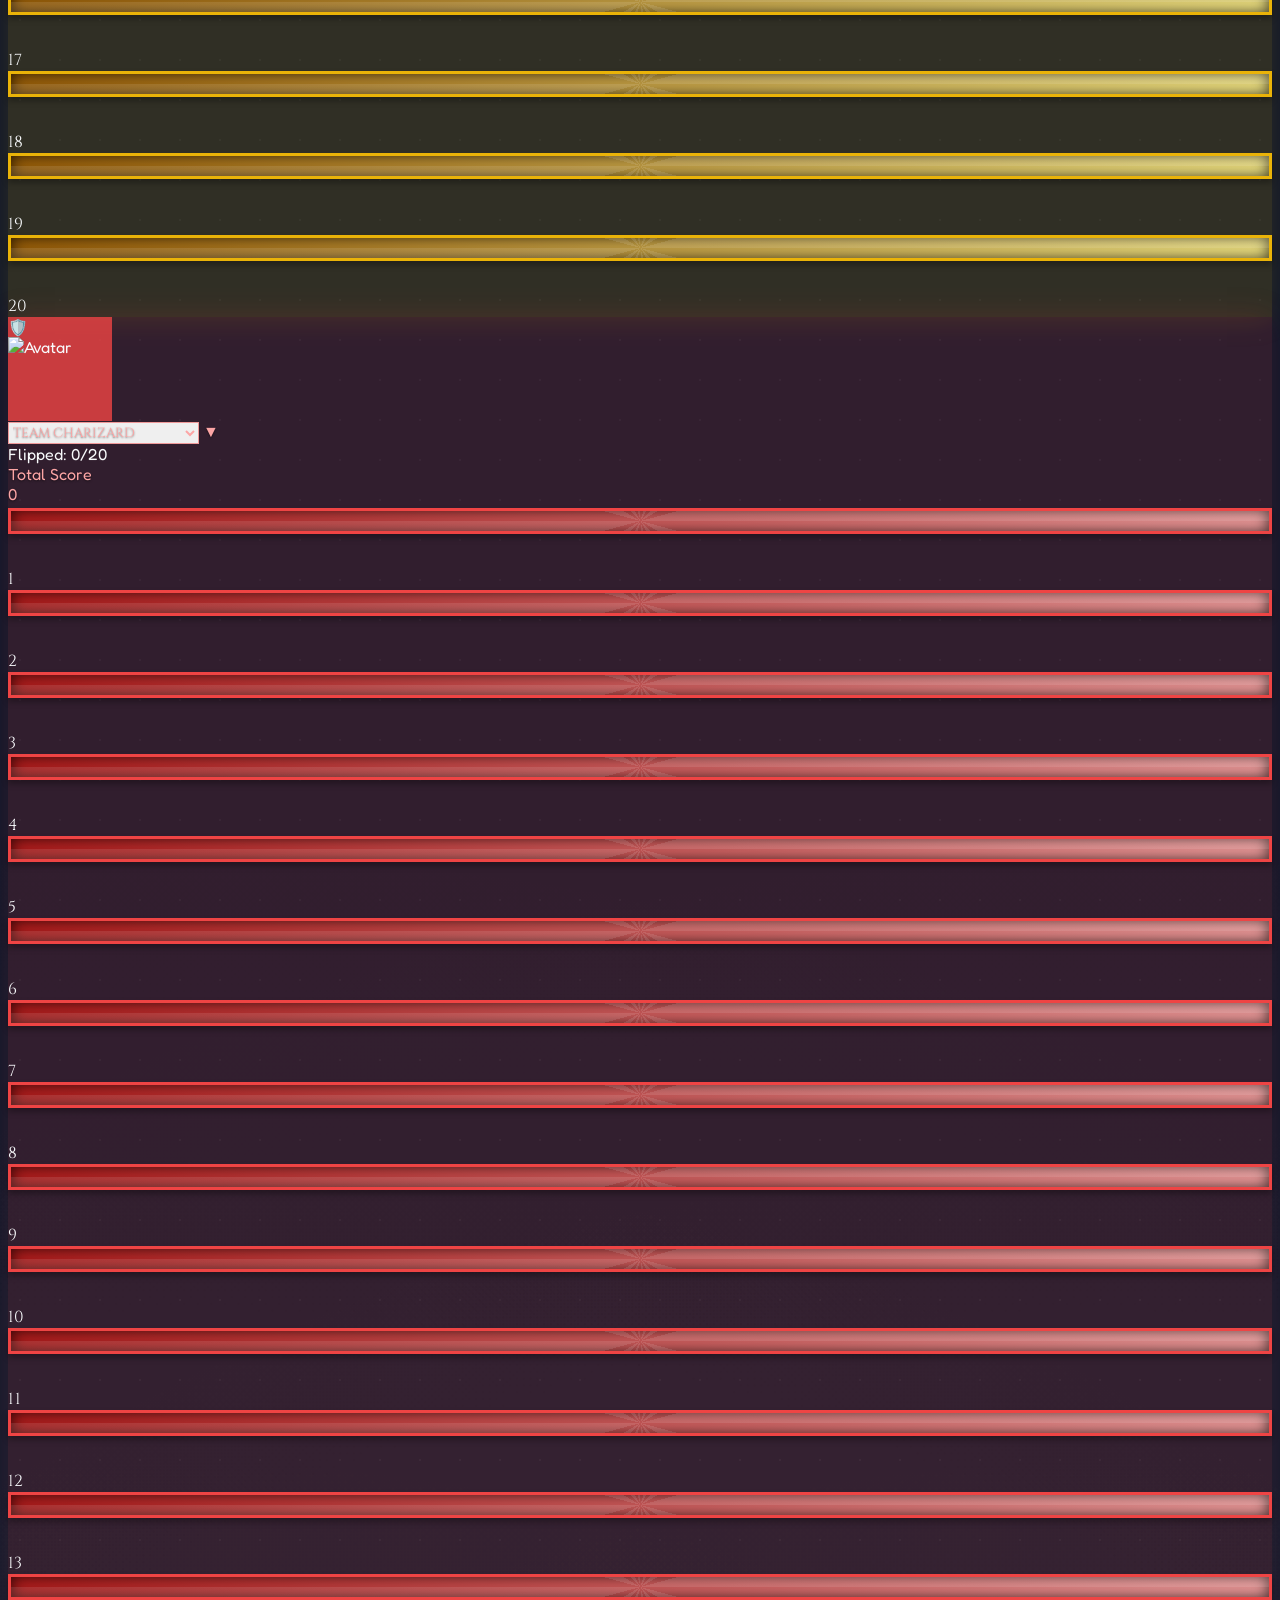
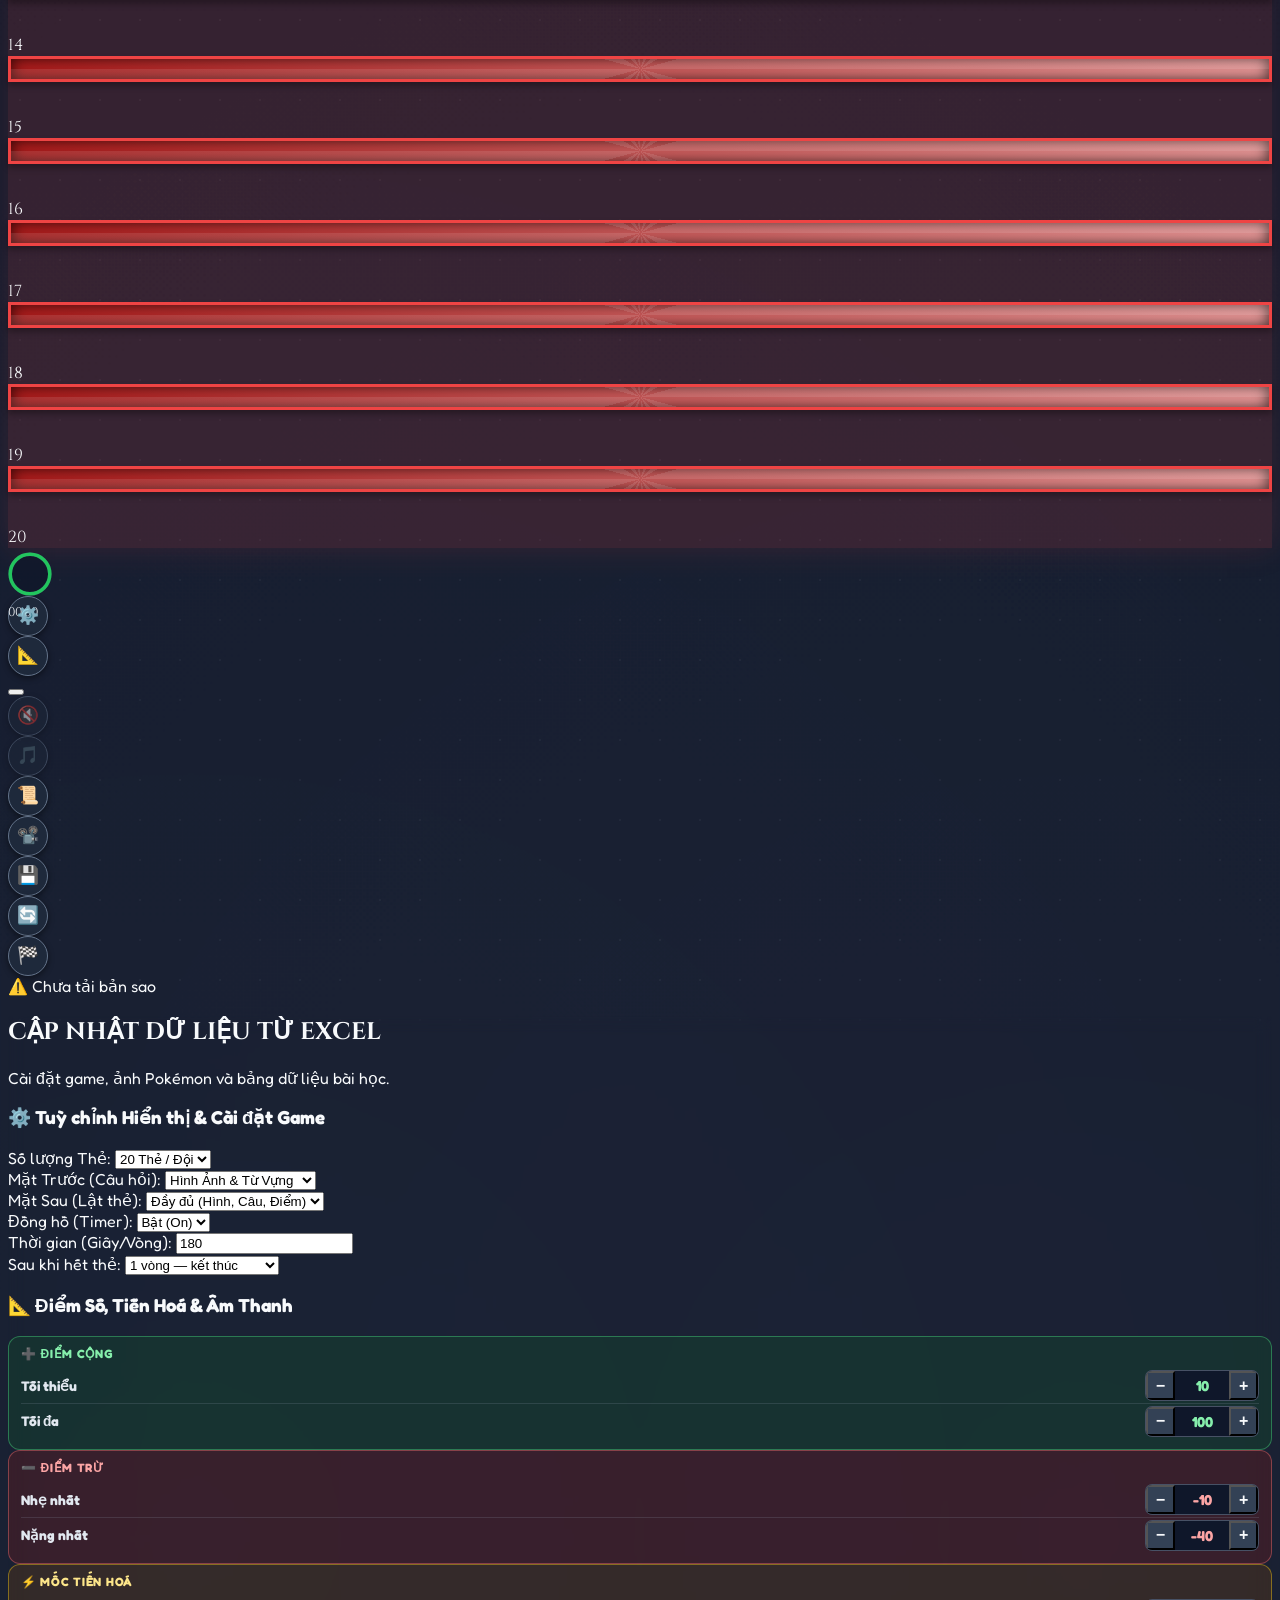
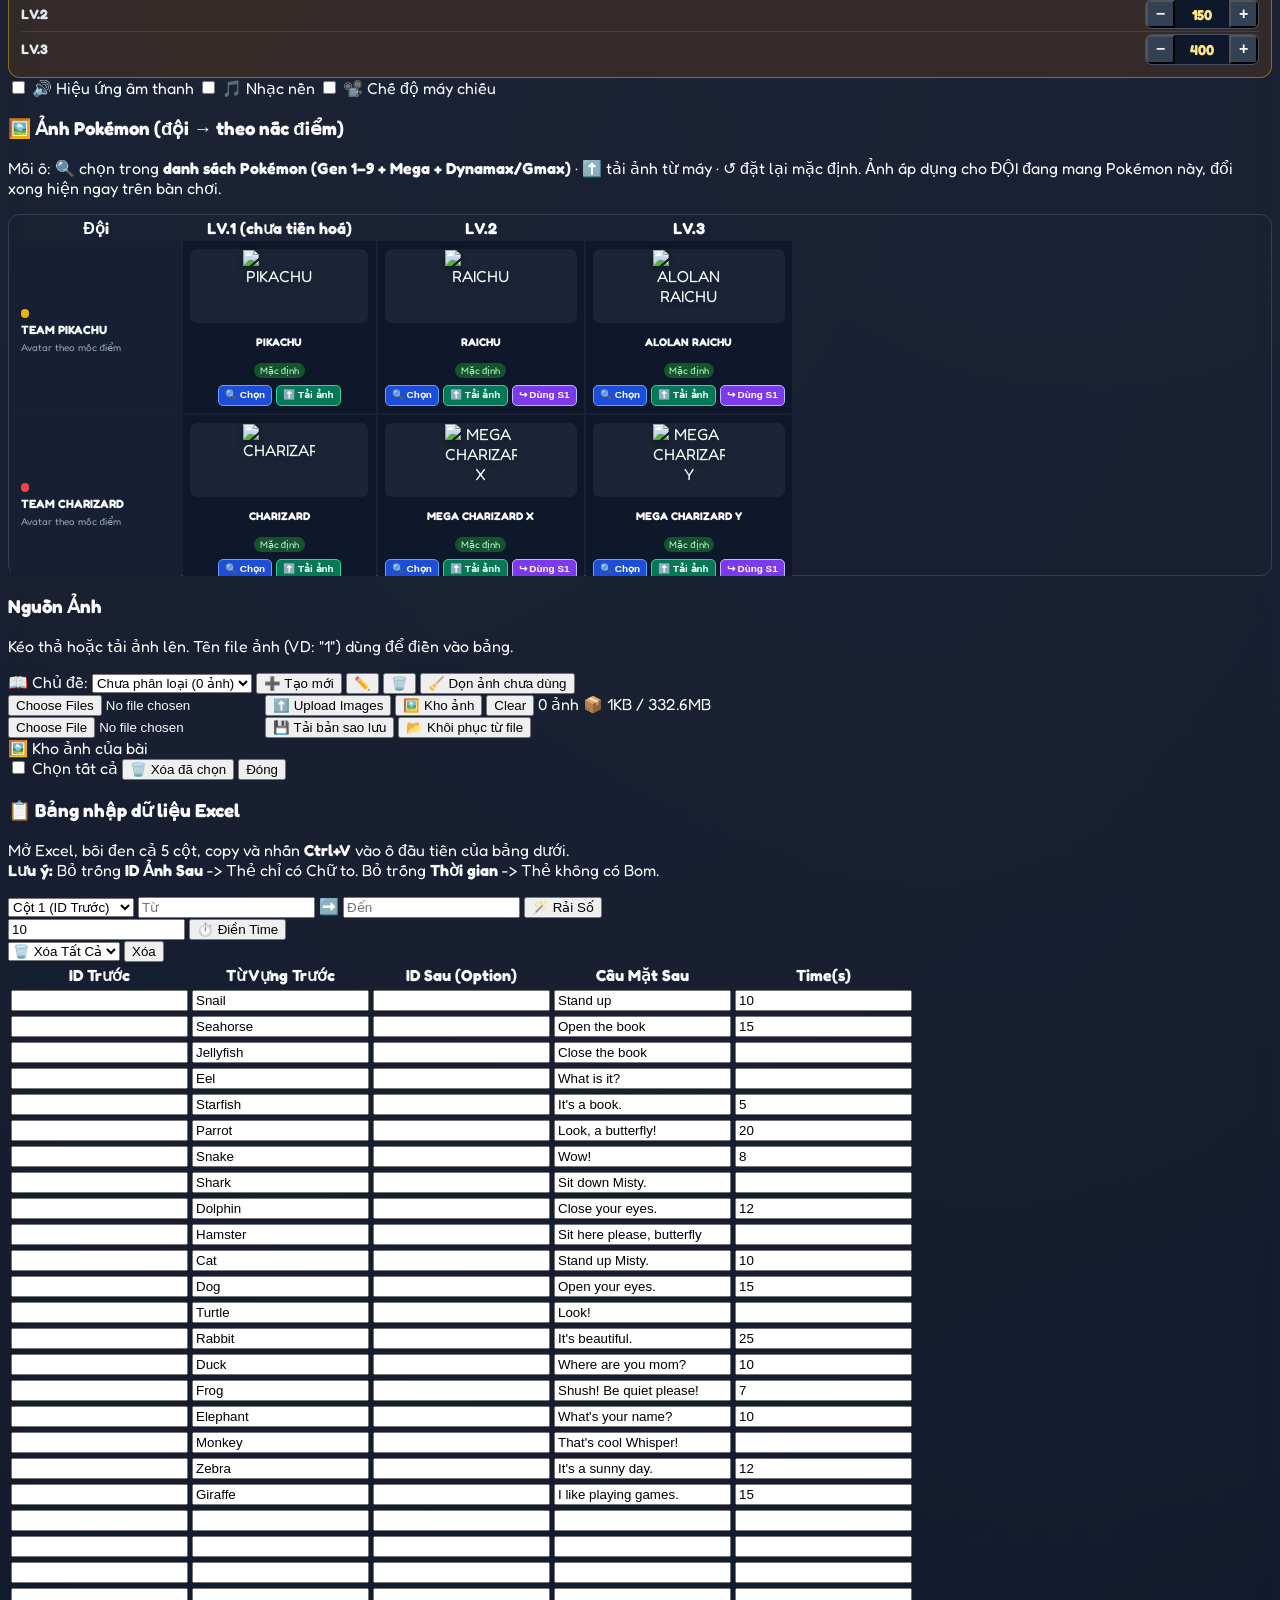
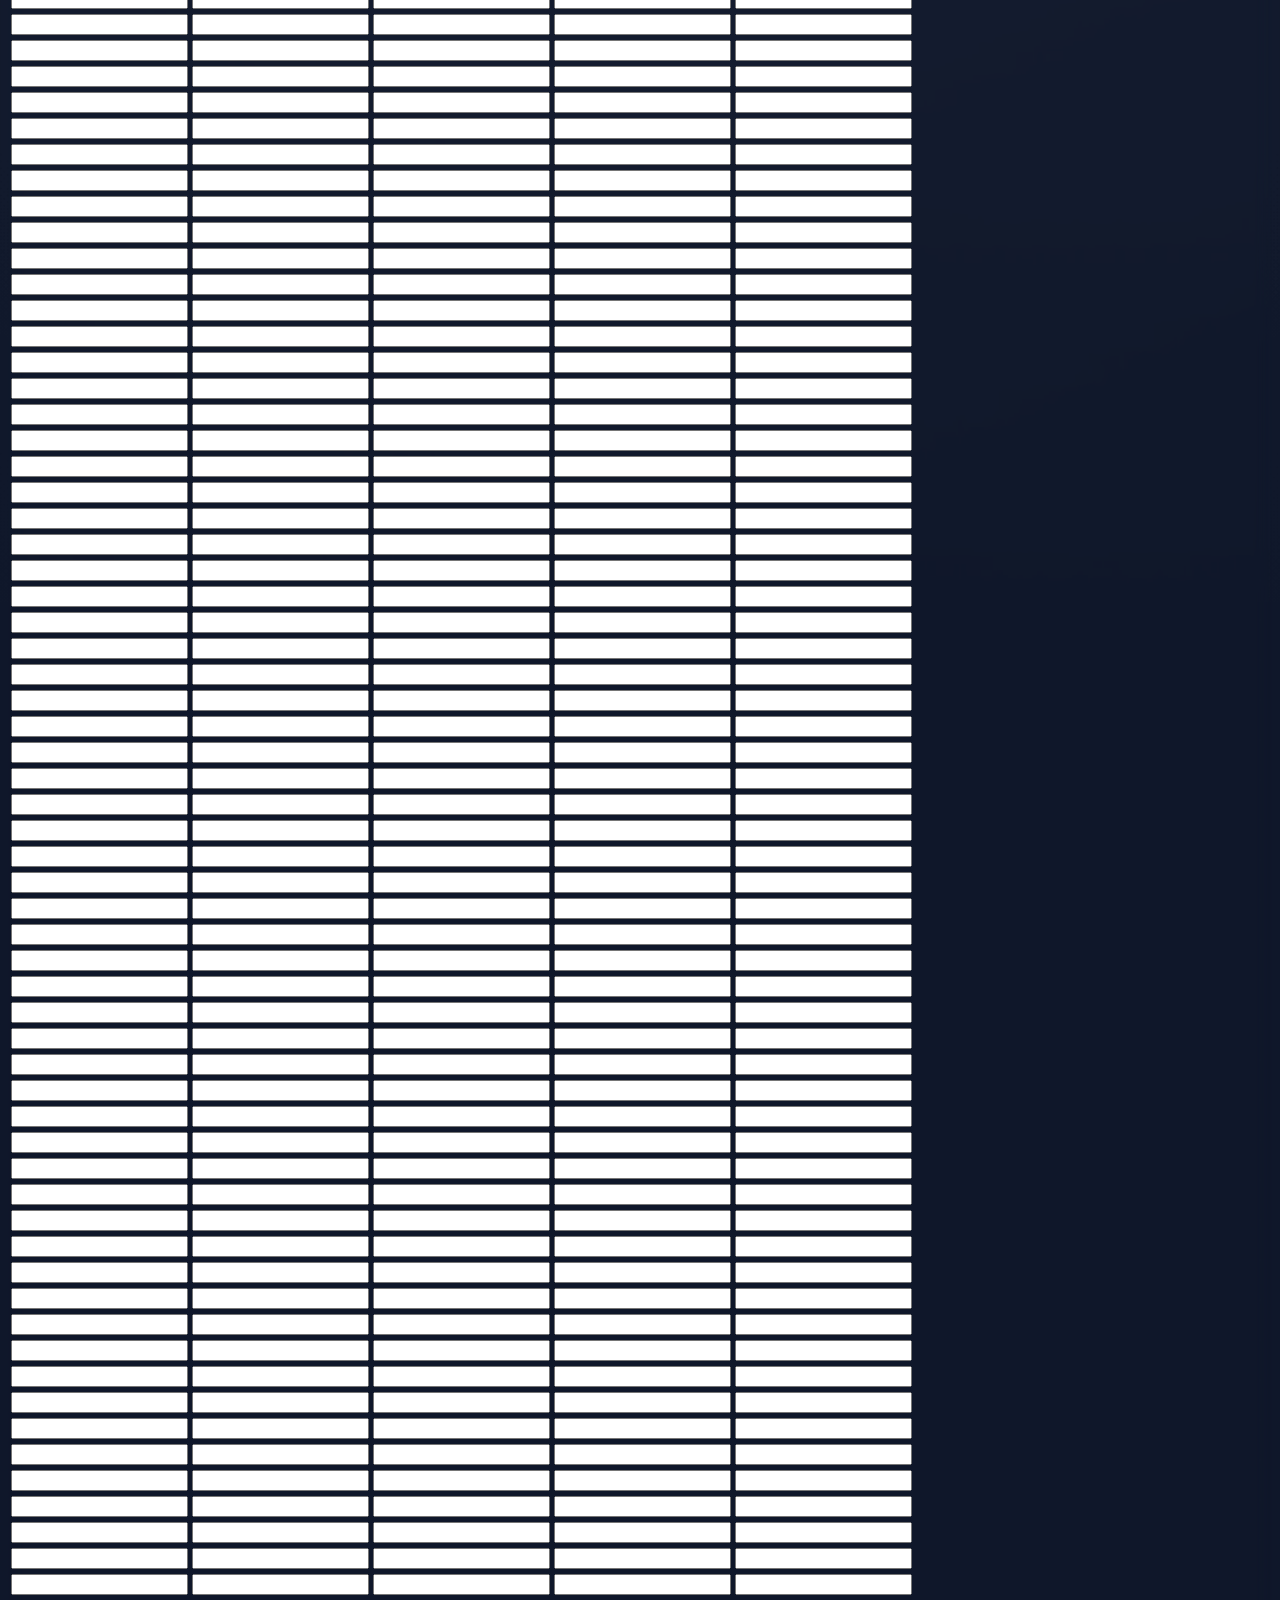
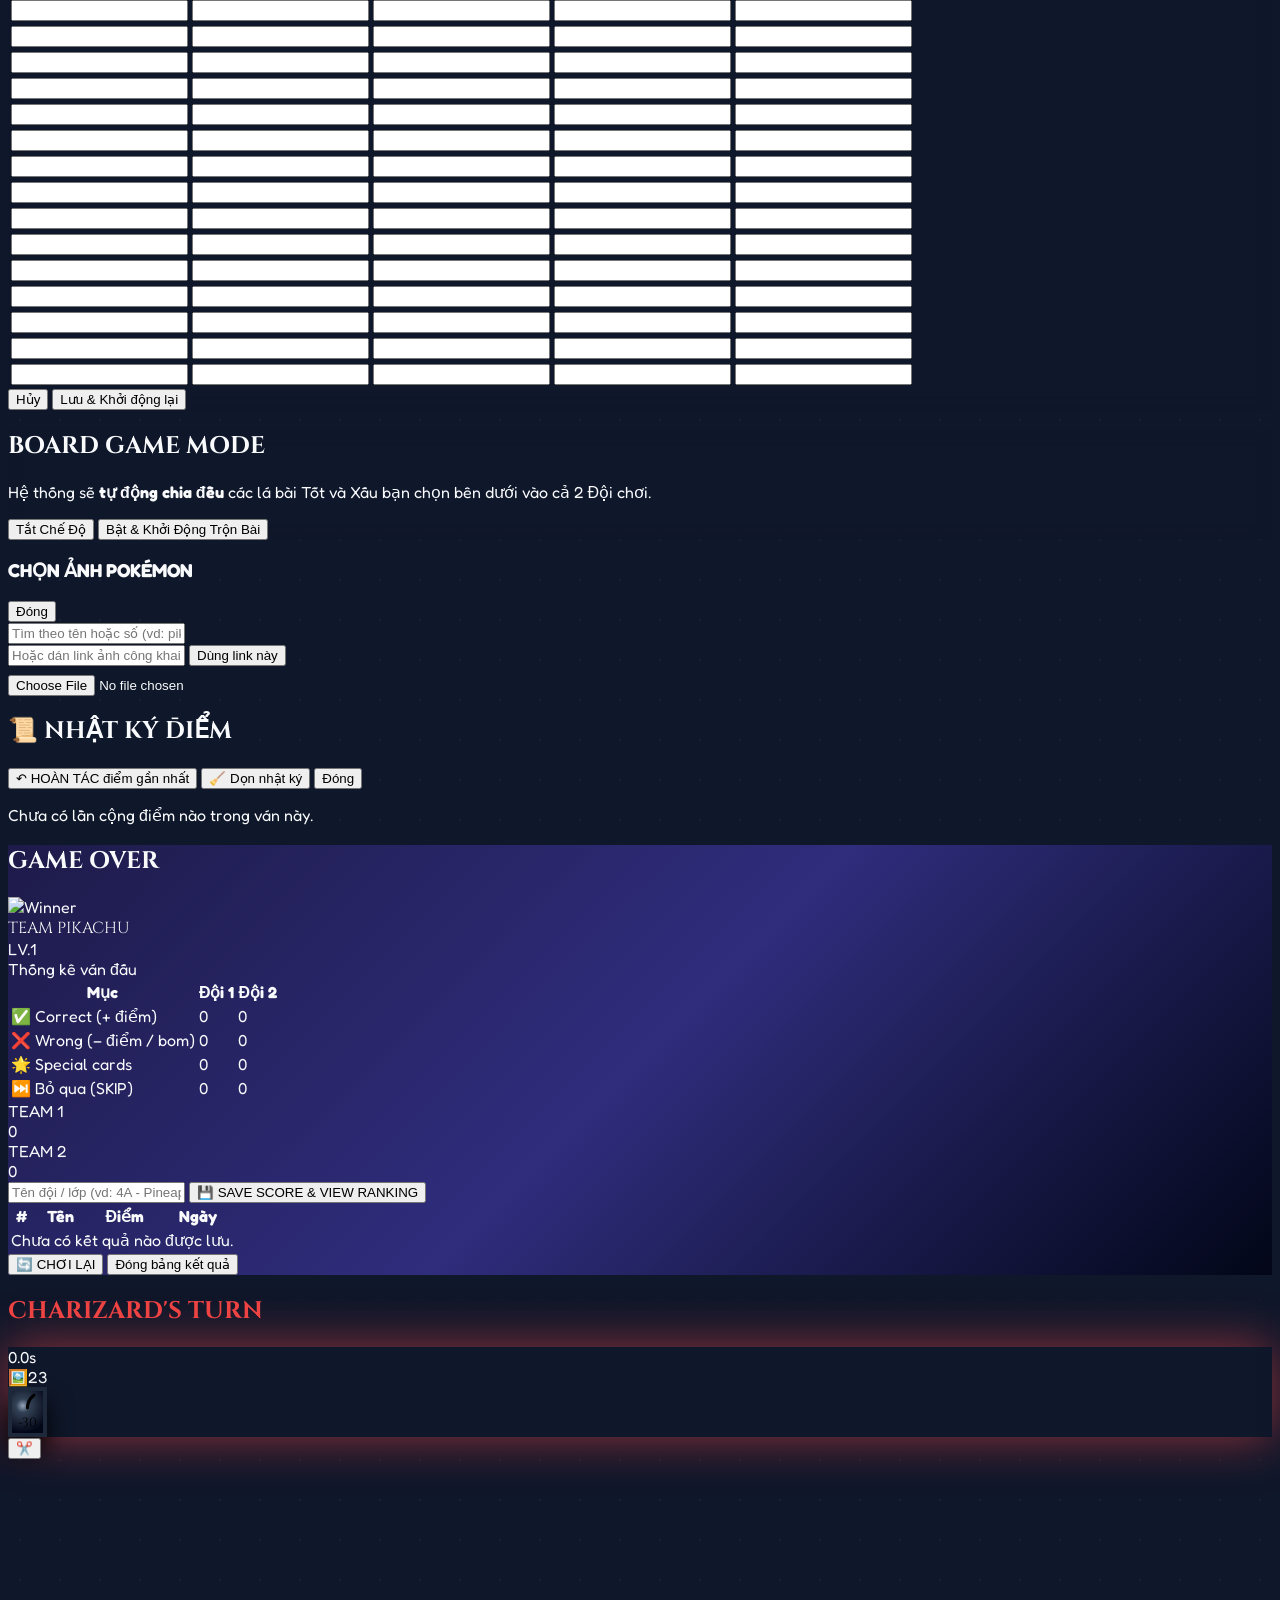
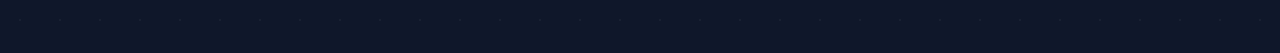
==== commit b1e7ed68: "Đổi tên màu đội và thêm vòng học" ====
--- a/index.html
+++ b/index.html
@@ -183,8 +183,15 @@
                         </select>
                     </div>
                     <div class="min-w-0">
-                        <label class="text-slate-300 text-sm font-semibold block mb-1">Thời gian (Giây/Thẻ):</label>
+                        <label class="text-slate-300 text-sm font-semibold block mb-1">Thời gian (Giây/Vòng):</label>
                         <input type="number" id="setting-global-time" class="w-full bg-slate-700 hover:bg-slate-600 text-white text-base p-2.5 rounded-lg outline-none border border-slate-500 shadow-md transition-colors font-semibold" value="180" min="30">
+                    </div>
+                    <div class="min-w-0">
+                        <label class="text-slate-300 text-sm font-semibold block mb-1">Sau khi hết thẻ:</label>
+                        <select id="setting-round-mode" class="w-full bg-slate-700 hover:bg-slate-600 text-white text-sm p-2.5 rounded-lg outline-none border border-slate-500 cursor-pointer shadow-md transition-colors font-semibold">
+                            <option value="one-round">1 vòng — kết thúc</option>
+                            <option value="three-rounds">3 vòng học — đề xuất</option>
+                        </select>
                     </div>
                 </div>
             </div>
@@ -526,8 +533,8 @@
         </div>
     </div>
 
-    <script src="js/config.js?v=13"></script>
-    <script src="js/game.js?v=13"></script>
+    <script src="js/config.js?v=18"></script>
+    <script src="js/game.js?v=18"></script>
 
 </body>
 </html>
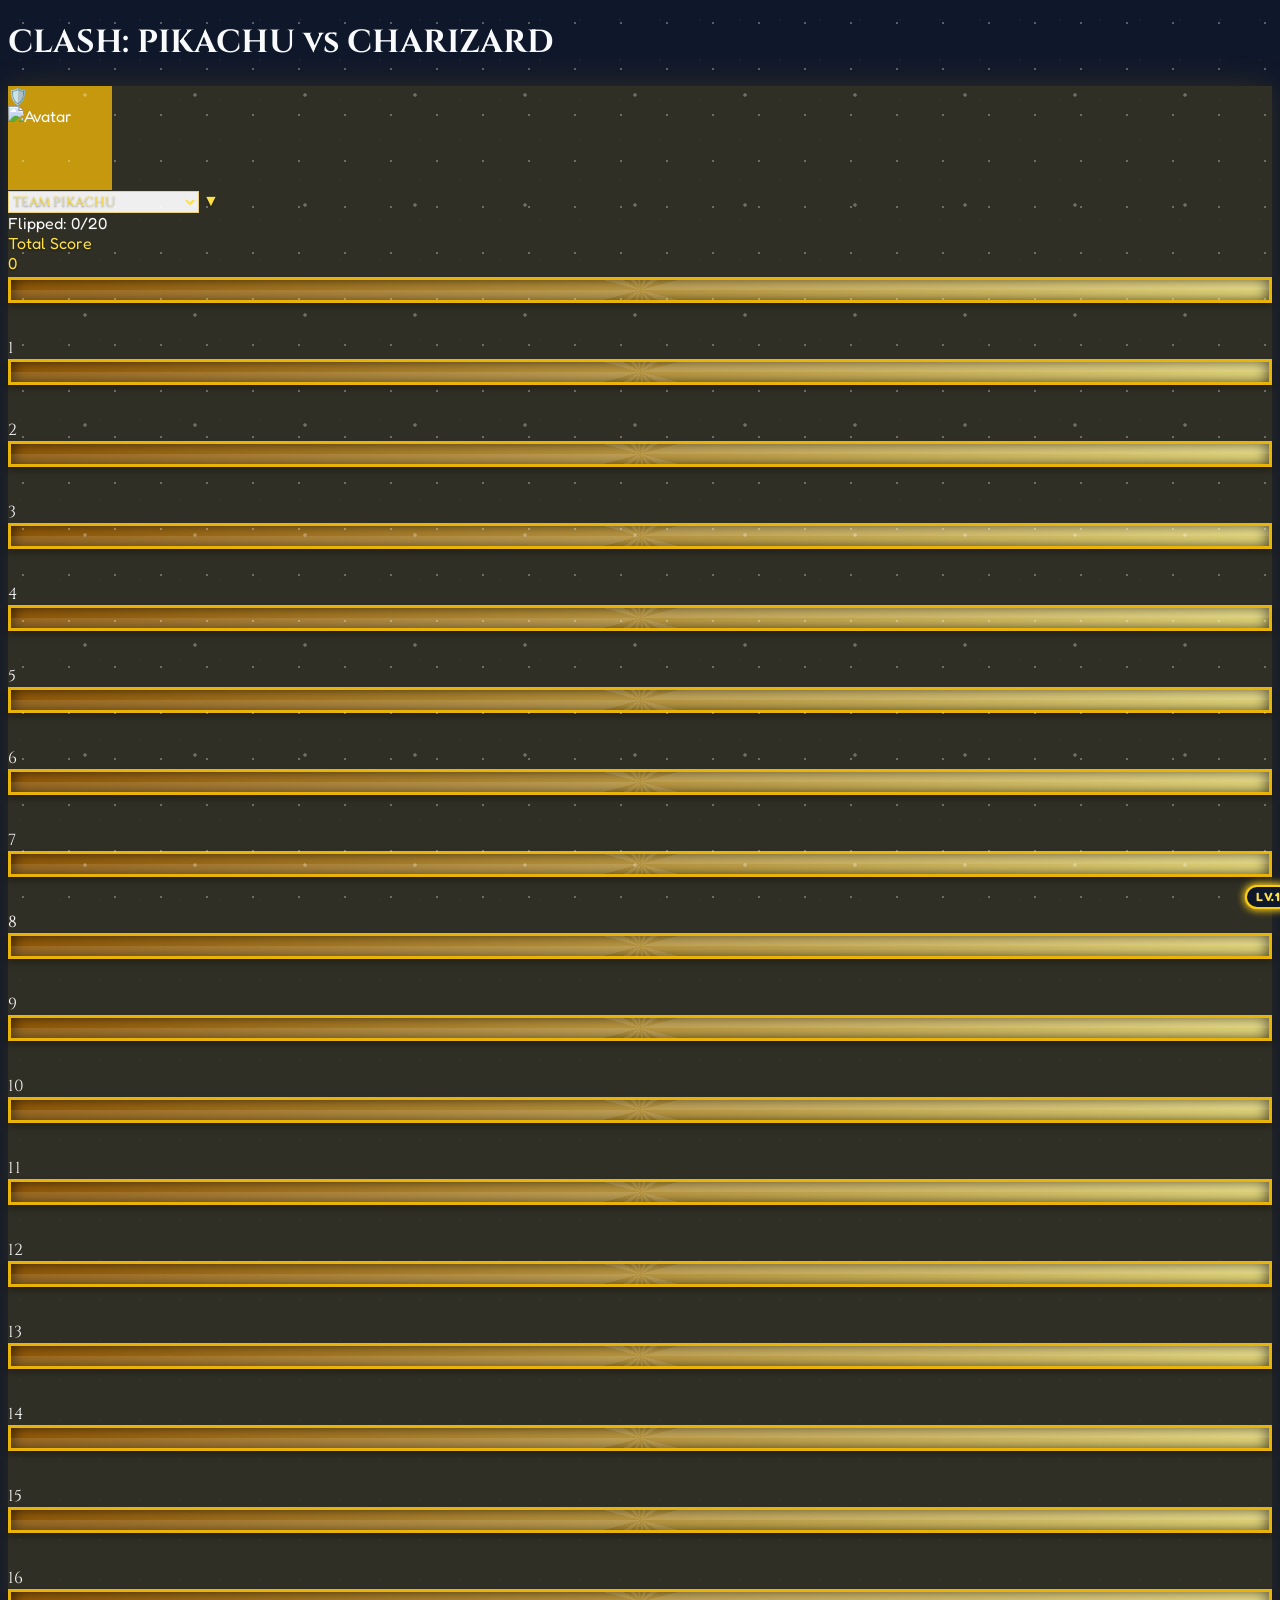
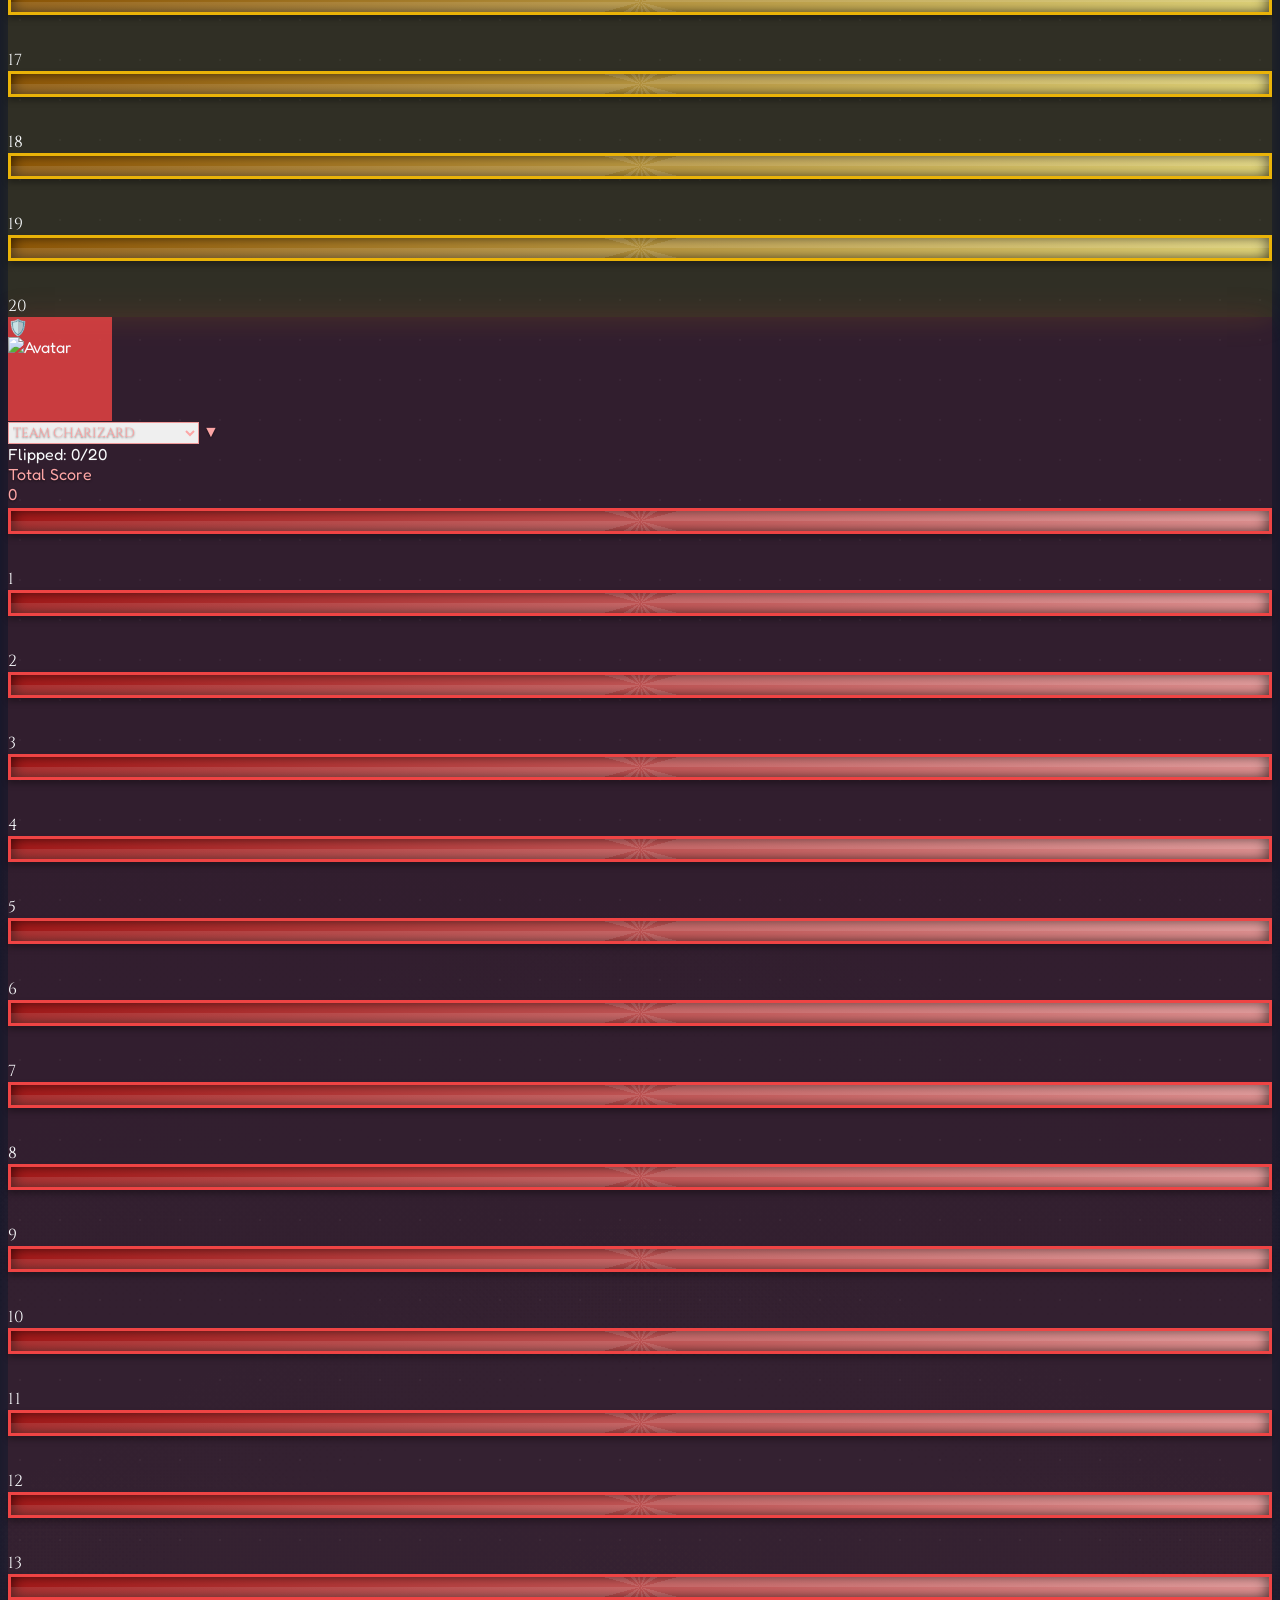
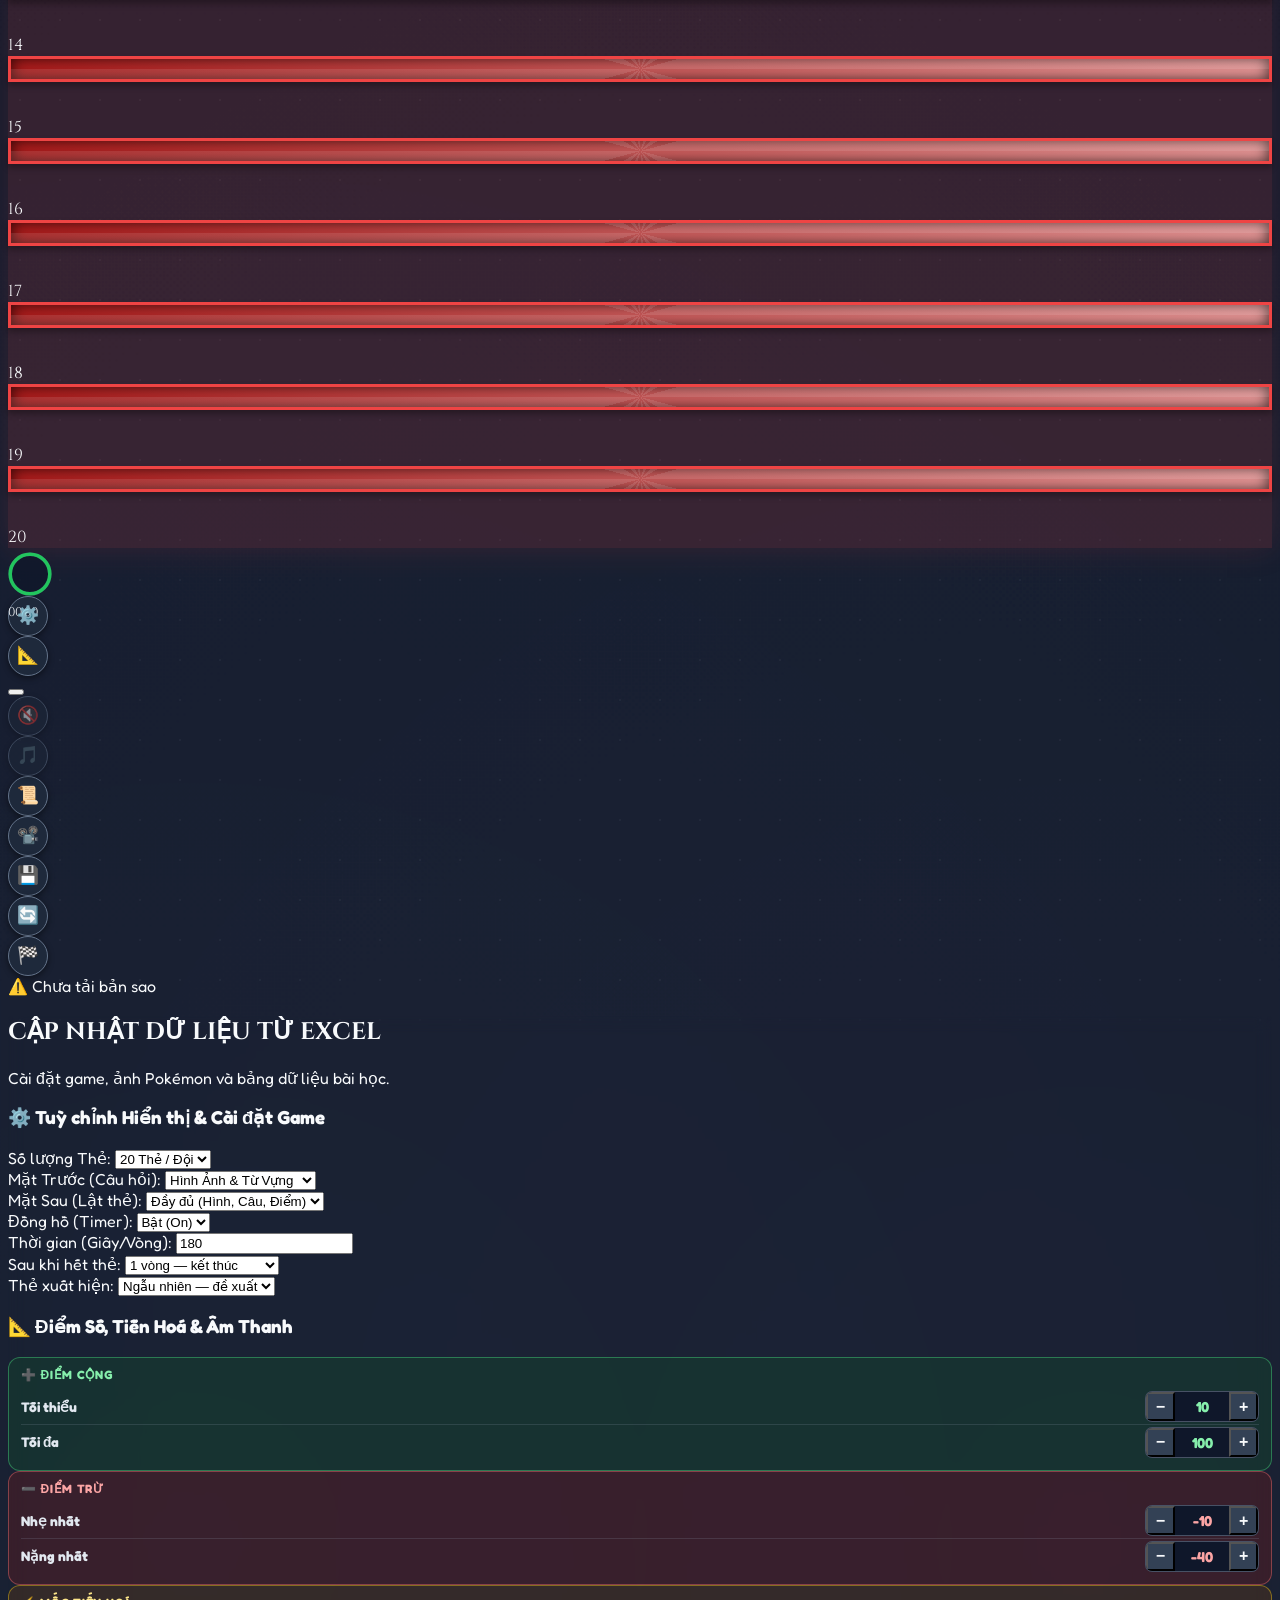
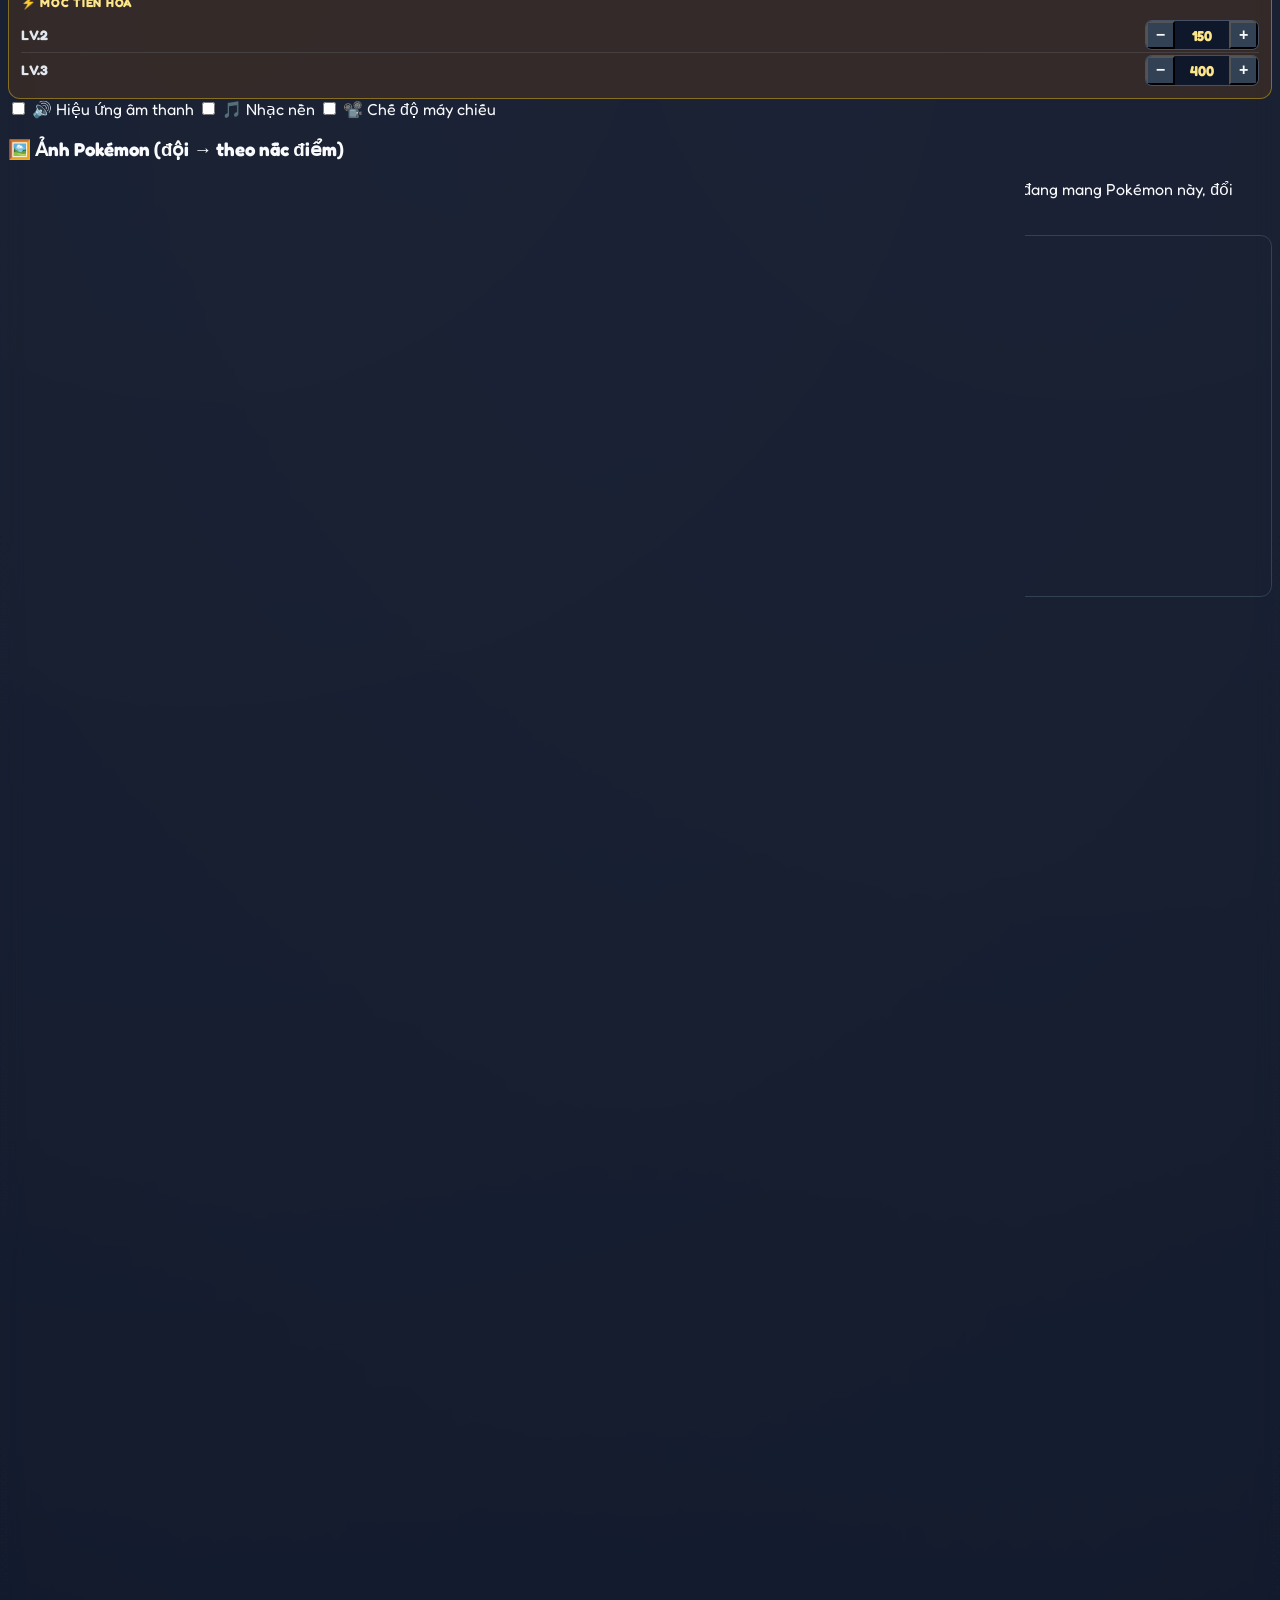
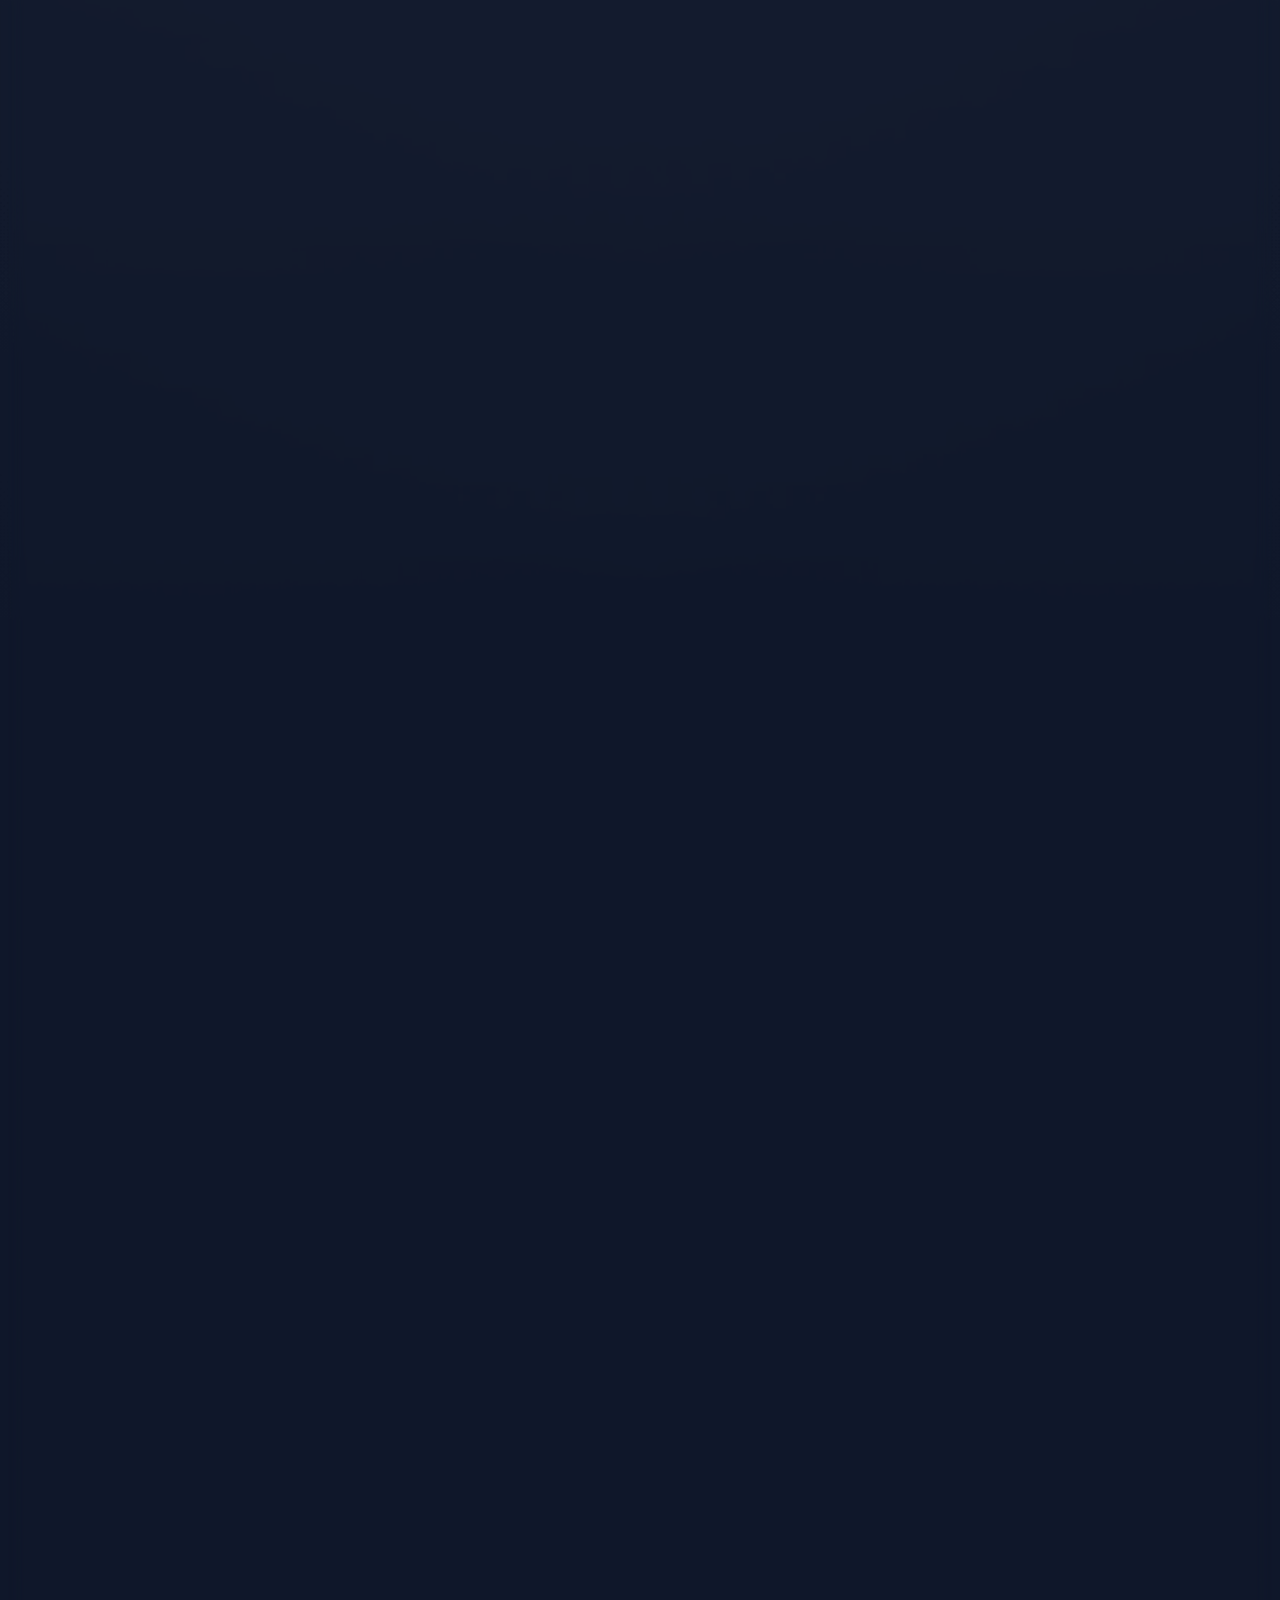
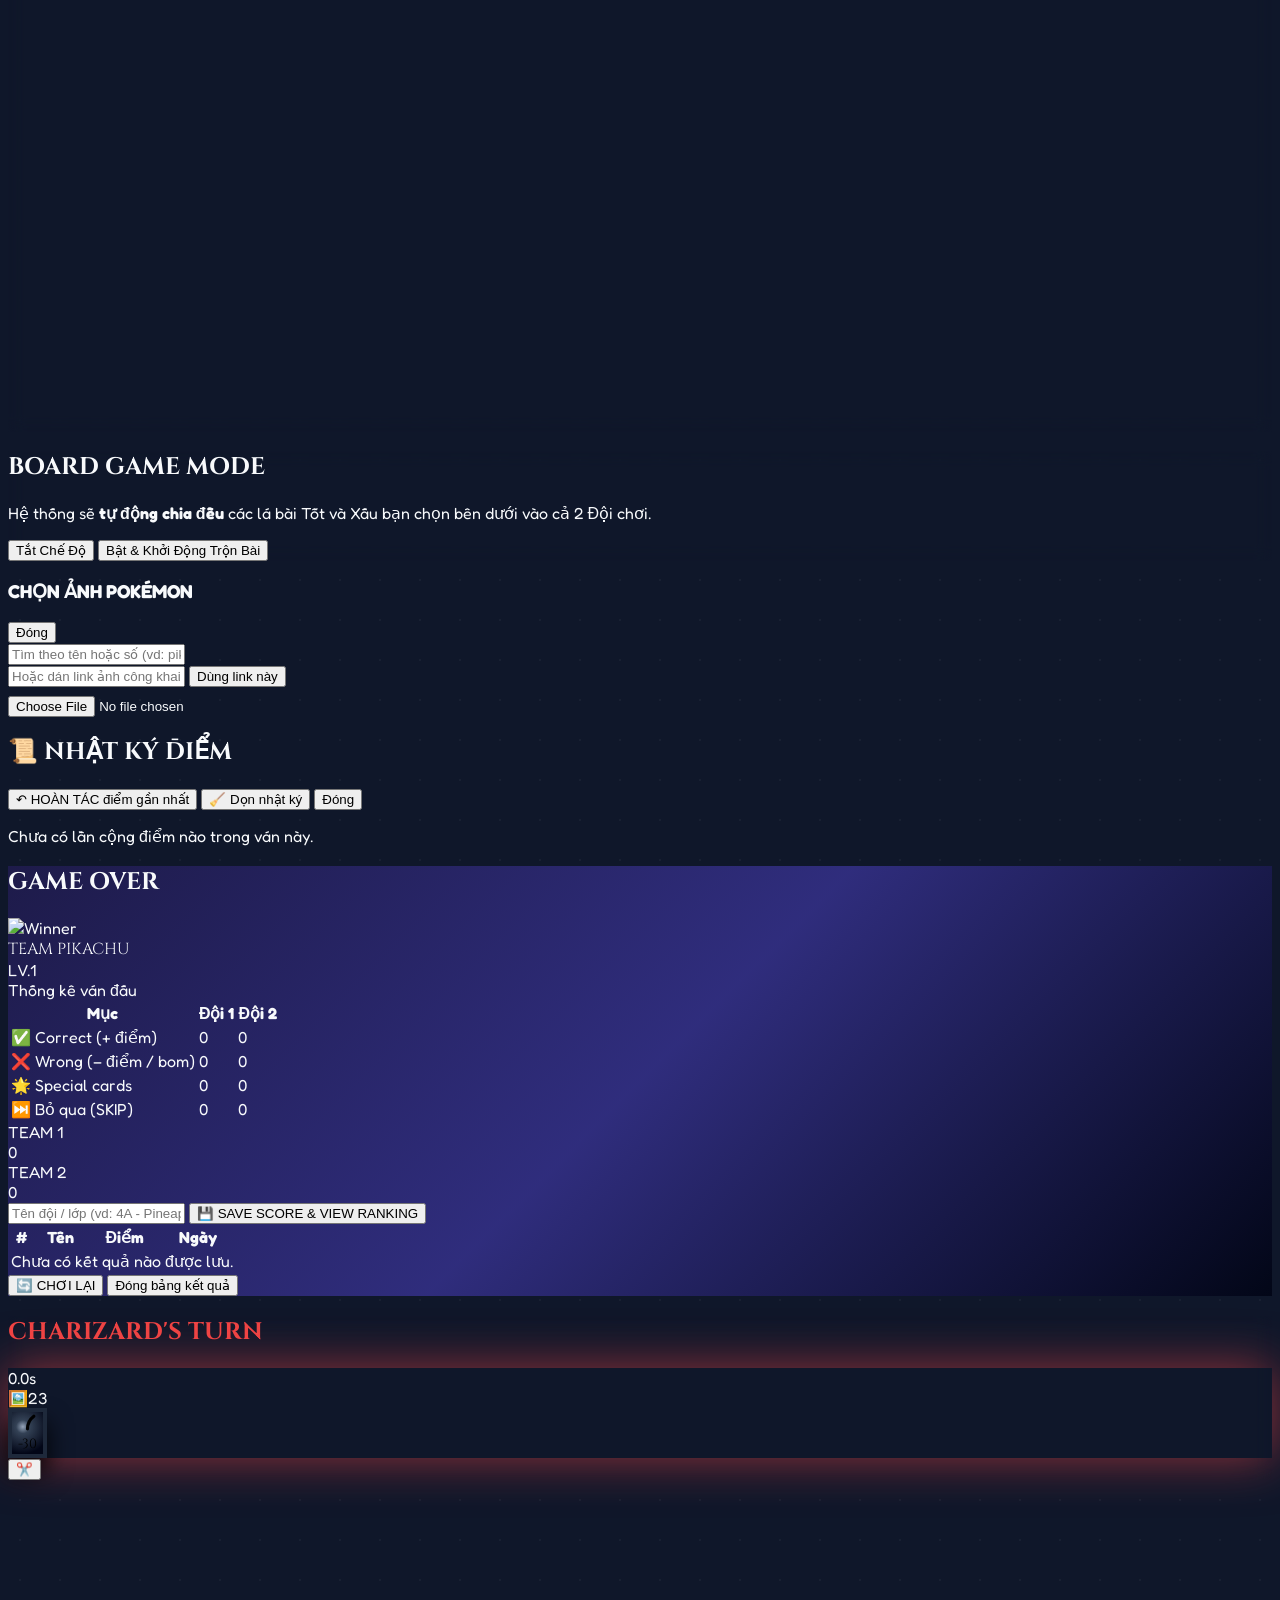
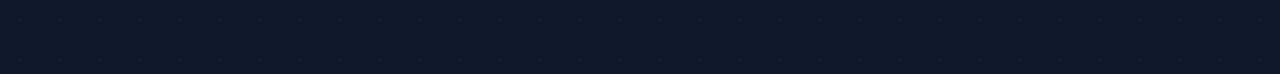
==== commit f1230556: "feat: thêm 2 vòng và thứ tự thẻ" ====
--- a/index.html
+++ b/index.html
@@ -5,7 +5,7 @@
     <meta name="viewport" content="width=device-width, initial-scale=1.0">
     <title>Pokemon Cards</title>
     <script src="https://cdn.tailwindcss.com"></script>
-    <link rel="stylesheet" href="css/style.css?v=16">
+    <link rel="stylesheet" href="css/style.css?v=19">
 </head>
 <body class="p-1 md:p-2 pb-3 md:pb-3 flex flex-col items-center relative overflow-x-hidden">
 
@@ -190,7 +190,15 @@
                         <label class="text-slate-300 text-sm font-semibold block mb-1">Sau khi hết thẻ:</label>
                         <select id="setting-round-mode" class="w-full bg-slate-700 hover:bg-slate-600 text-white text-sm p-2.5 rounded-lg outline-none border border-slate-500 cursor-pointer shadow-md transition-colors font-semibold">
                             <option value="one-round">1 vòng — kết thúc</option>
+                            <option value="two-rounds">2 vòng học</option>
                             <option value="three-rounds">3 vòng học — đề xuất</option>
+                        </select>
+                    </div>
+                    <div class="min-w-0">
+                        <label class="text-slate-300 text-sm font-semibold block mb-1">Thẻ xuất hiện:</label>
+                        <select id="setting-card-order" class="w-full bg-slate-700 hover:bg-slate-600 text-white text-sm p-2.5 rounded-lg outline-none border border-slate-500 cursor-pointer shadow-md transition-colors font-semibold">
+                            <option value="random">Ngẫu nhiên — đề xuất</option>
+                            <option value="input-order">Theo thứ tự nhập</option>
                         </select>
                     </div>
                 </div>
@@ -533,8 +541,8 @@
         </div>
     </div>
 
-    <script src="js/config.js?v=18"></script>
-    <script src="js/game.js?v=18"></script>
+    <script src="js/config.js?v=19"></script>
+    <script src="js/game.js?v=19"></script>
 
 </body>
 </html>
